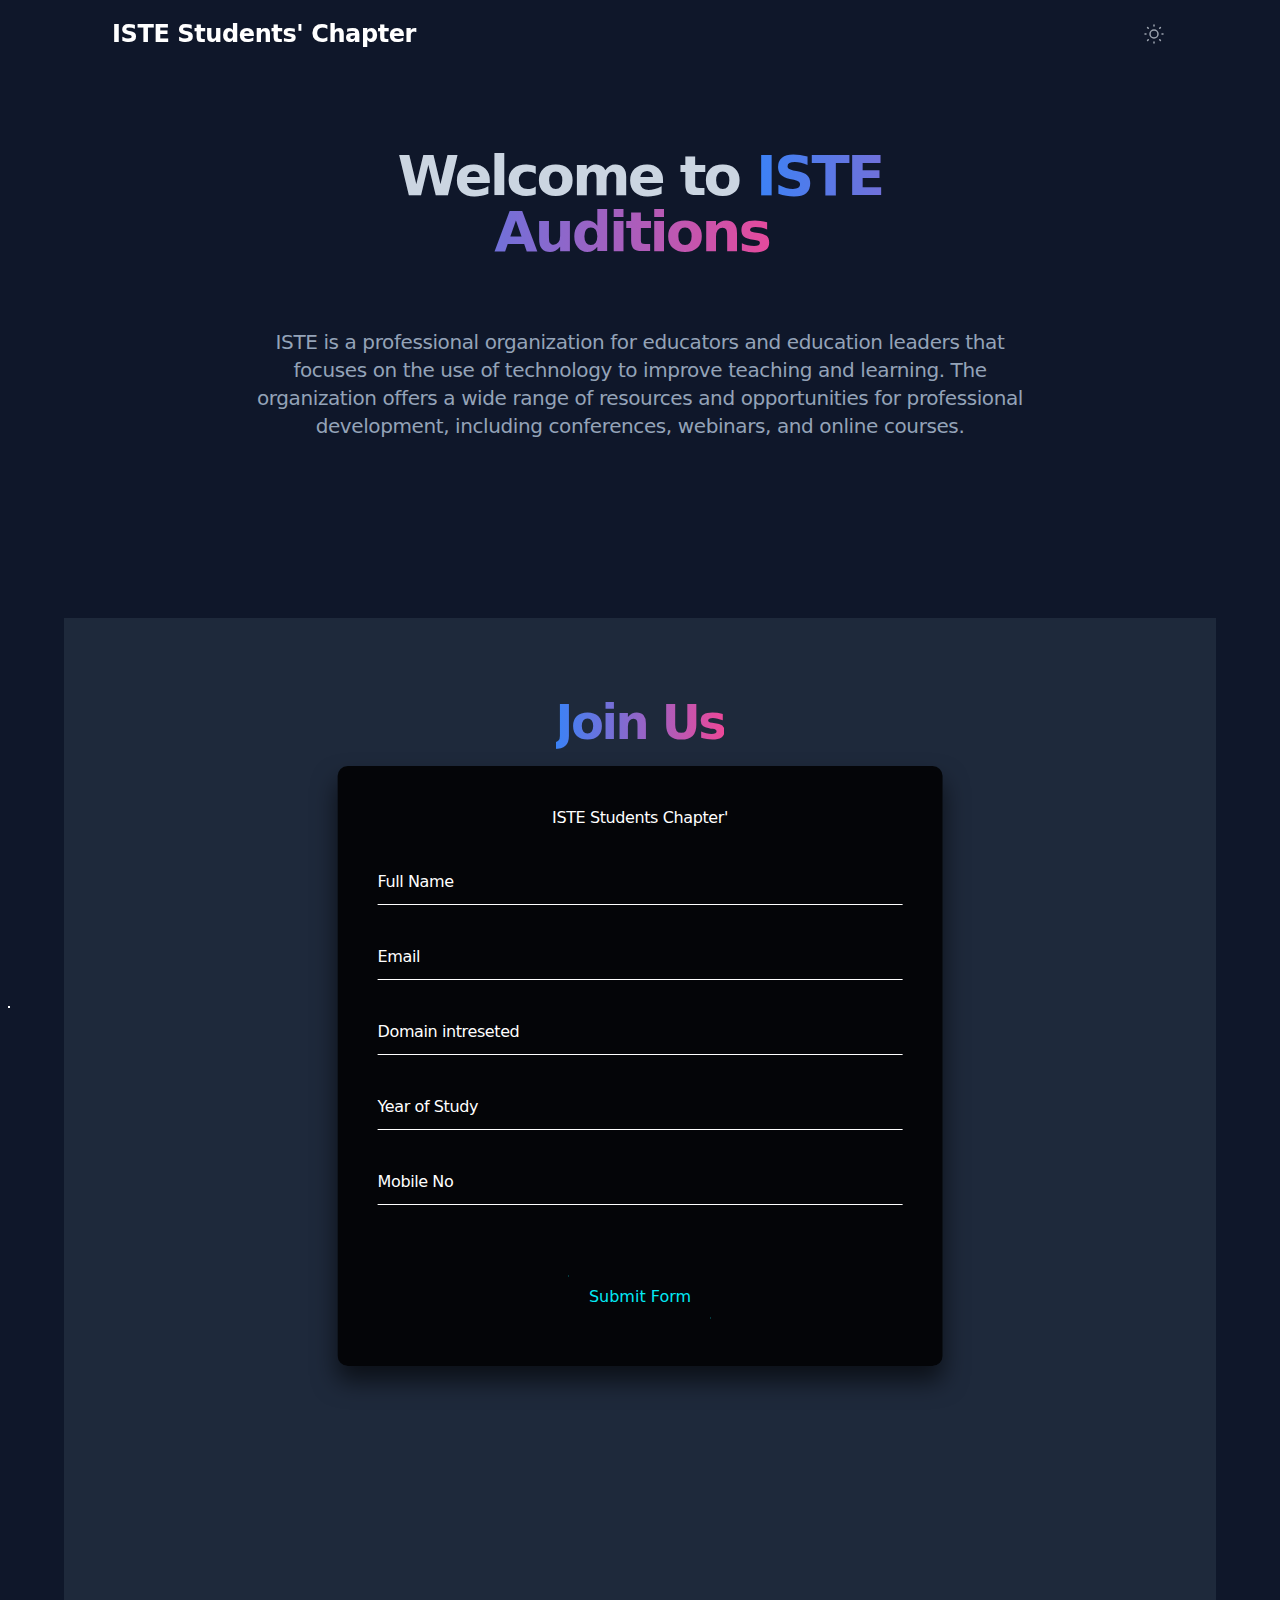
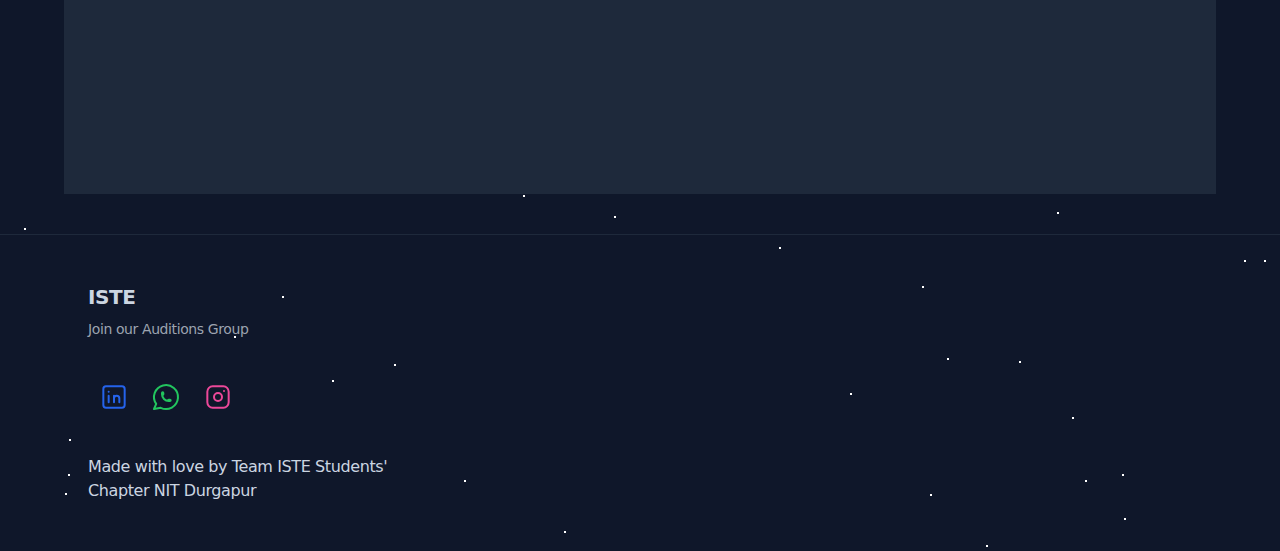
==== forms.html @ 8fd43805 "Uploaded and updated forms.html and formStyles.css" ====
<!DOCTYPE html>
<html lang="en" class="motion-safe:scroll-smooth font-light 2xl:text-[20px]">

<head>
    <meta charset="UTF-8">
    <meta name="viewport" content="width=device-width, initial-scale=1.0">
    <link rel="stylesheet" href="forms_style.css">

    <title>ISTE</title>
    <meta name="robots" content="index,follow" />
    <meta name="description"
        content="At ISTE we launch your startup's landing page in literally just an hour - zero efforts for you!" />
    <meta property="og:title" content="ISTE" />
    <meta property="og:description"
        content="At ISTE we launch your startup's landing page in literally just an hour - zero efforts for you!" />
    <meta property="og:url" content="https://ISTE.app/" />
    <meta property="og:type" content="website" />
    <link rel="canonical" href="https://ISTE.app/" />
    <link rel="shortcut icon" href="/favicon.ico">
    <link rel="icon" type="image/ico+xml" href="/favicon.ico">
    <link rel="mask-icon" href="/favicon.ico" color="#8D46E7">



    <script>!(function (w, p, f, c) { c = w[p] = Object.assign(w[p] || {}, { "lib": "/~partytown/", "debug": false }); c[f] = (c[f] || []).concat(["dataLayer.push"]) })(window, 'partytown', 'forward');
        !function (t, e, n, i, r, o, a, d, s, c, p, l) { function u() { l || (l = 1, "/" == (a = (o.lib || "/~partytown/") + (o.debug ? "debug/" : ""))[0] && (s = e.querySelectorAll('script[type="text/partytown"]'), i != t ? i.dispatchEvent(new CustomEvent("pt1", { detail: t })) : (d = setTimeout(w, 1e4), e.addEventListener("pt0", f), r ? h(1) : n.serviceWorker ? n.serviceWorker.register(a + (o.swPath || "partytown-sw.js"), { scope: a }).then((function (t) { t.active ? h() : t.installing && t.installing.addEventListener("statechange", (function (t) { "activated" == t.target.state && h() })) }), console.error) : w()))) } function h(t) { c = e.createElement(t ? "script" : "iframe"), t || (c.setAttribute("style", "display:block;width:0;height:0;border:0;visibility:hidden"), c.setAttribute("aria-hidden", !0)), c.src = a + "partytown-" + (t ? "atomics.js?v=0.7.4" : "sandbox-sw.html?" + Date.now()), e.body.appendChild(c) } function w(t, n) { for (f(), t = 0; t < s.length; t++)(n = e.createElement("script")).innerHTML = s[t].innerHTML, e.head.appendChild(n); c && c.parentNode.removeChild(c) } function f() { clearTimeout(d) } o = t.partytown || {}, i == t && (o.forward || []).map((function (e) { p = t, e.split(".").map((function (e, n, i) { p = p[i[n]] = n + 1 < i.length ? "push" == i[n + 1] ? [] : p[i[n]] || {} : function () { (t._ptf = t._ptf || []).push(i, arguments) } })) })), "complete" == e.readyState ? u() : (t.addEventListener("DOMContentLoaded", u), t.addEventListener("load", u)) }(window, document, navigator, top, window.crossOriginIsolated);</script>
</head>

<body class="antialiased text-gray-900 dark:text-slate-300 tracking-tight bg-white dark:bg-slate-900">
    <header
        class="sticky top-0 z-40 flex-none mx-auto w-full bg-white md:bg-white/90 dark:bg-slate-900 dark:md:bg-slate-900/90 md:backdrop-blur-sm border-b dark:border-b-0"
        id="header">
        <div class="py-3 px-3 mx-auto w-full md:flex md:justify-between max-w-6xl md:px-10">
            <div class="flex justify-between">
                <a class="flex items-center" href="/">

                    <span
                        class="self-center ml-2 text-2xl font-extrabold text-gray-900 whitespace-nowrap dark:text-white">
                        ISTE Students' Chapter</span>
                </a>
                <div class="flex items-center md:hidden">
                    <button type="button"
                        class="text-gray-500 dark:text-gray-400 hover:bg-gray-100 dark:hover:bg-gray-700 focus:outline-none focus:ring-4 focus:ring-gray-200 dark:focus:ring-gray-700 rounded-lg text-sm p-2.5 inline-flex items-center"
                        aria-label="Toggle between Dark and Light mode" data-aw-toggle-color-scheme>
                        <svg viewBox="0 0 24 24" class="w-6 h-6" astro-icon="tabler:sun">
                            <g fill="none" stroke="currentColor" stroke-linecap="round" stroke-linejoin="round"
                                stroke-width="2" class="icon-tabler">
                                <circle cx="12" cy="12" r="4" />
                                <path
                                    d="M3 12h1m8-9v1m8 8h1m-9 8v1M5.6 5.6l.7.7m12.1-.7-.7.7m0 11.4.7.7m-12.1-.7-.7.7" />
                            </g>
                        </svg>
                    </button>
                    <!-- <button type="button"
                        class="ml-1.5 text-gray-500 dark:text-gray-400 hover:bg-gray-100 dark:hover:bg-gray-800 focus:outline-none focus:ring-4 focus:ring-gray-200 dark:focus:ring-gray-700 rounded-lg text-sm p-2.5 inline-flex items-center transition"
                        aria-label="Toggle Menu" data-aw-toggle-menu>
                        <svg xmlns="http://www.w3.org/2000/svg" xmlns:xlink="http://www.w3.org/1999/xlink"
                            preserveAspectRatio="xMidYMid meet" viewBox="0 0 24 24" class="w-6 h-6"
                            astro-icon="tabler:menu">
                            <g class="icon-tabler" fill="none" stroke="currentColor" stroke-width="2"
                                stroke-linecap="round" stroke-linejoin="round">
                                <path d="M4 8h16" />
                                <path d="M4 16h16" />
                            </g>
                        </svg>
                    </button> -->
                </div>
            </div>

            <div class="md:self-center flex items-center mb-4 md:mb-0 ml-2">
                <div class="hidden items-center md:flex">


                    <button type="button"
                        class="text-gray-500 dark:text-gray-400 hover:bg-gray-100 dark:hover:bg-gray-700 focus:outline-none focus:ring-4 focus:ring-gray-200 dark:focus:ring-gray-700 rounded-lg text-sm p-2.5 inline-flex items-center"
                        aria-label="Toggle between Dark and Light mode" data-aw-toggle-color-scheme>
                        <svg viewBox="0 0 24 24" class="w-6 h-6" astro-icon="tabler:sun">
                            <g fill="none" stroke="currentColor" stroke-linecap="round" stroke-linejoin="round"
                                stroke-width="2" class="icon-tabler">
                                <circle cx="12" cy="12" r="4" />
                                <path
                                    d="M3 12h1m8-9v1m8 8h1m-9 8v1M5.6 5.6l.7.7m12.1-.7-.7.7m0 11.4.7.7m-12.1-.7-.7.7" />
                            </g>
                        </svg>
                    </button>
                </div>
            </div>
            </nav>
        </div>
    </header>
    <main>
        <section>
            <div class="max-w-6xl mx-auto px-4 sm:px-6">
                <div class="py-12 md:py-20">
                    <div class="text-center pb-10 md:pb-16 max-w-5xl mx-auto">
                        <h1
                            class="text-5xl md:text-[3.50rem] font-bold leading-tighter tracking-tighter mb-4 font-heading">
                            Welcome to
                            <span
                                class="bg-clip-text text-transparent bg-gradient-to-r from-primary-500 to-secondary-500">
                                ISTE
                                <br>Auditions&nbsp</span>
                        </h1>

                        <div class="textBox">

                            <br>
                            <div id="container">
                                <span id="text1"></span>
                                <span id="text2"></span>
                            </div>
                        </div>

                        <svg id="filters">
                            <defs>
                                <filter id="threshold">
                                    <feColorMatrix in="SourceGraphic" type="matrix" values="1 0 0 0 0
                                            0 1 0 0 0
                                            0 0 1 0 0
                                            0 0 0 255 -140" />
                                </filter>
                            </defs>
                        </svg>


                        <div class="max-w-3xl mx-auto">
                            <p class="text-xl text-gray-600 mb-8 dark:text-slate-400">
                                <br>
                                ISTE is a professional organization for educators and education leaders that focuses on
                                the use of technology to improve
                                teaching and learning. The organization offers a wide range of resources and
                                opportunities for professional development,
                                including conferences, webinars, and online courses.

                            </p>

                        </div>
                    </div>
                </div>

            </div>
        </section>
        <section class="scroll-mt-16" id="features">
            <!-- <div id="stars1"></div> -->
            <div id="stars2"></div>
            <!-- <div id="stars3"></div> -->

            <!-- <script type="text/javascript"
                src="https://s3-us-west-2.amazonaws.com/s.cdpn.io/499416/TweenLite.min.js"></script>
            <script type="text/javascript"
                src="https://s3-us-west-2.amazonaws.com/s.cdpn.io/499416/EasePack.min.js"></script>
            <script type="text/javascript" src="https://s3-us-west-2.amazonaws.com/s.cdpn.io/499416/demo.js"></script> -->

            <div class="px-4 py-16 mb-10 mx-auto max-w-6xl lg:px-8 lg:py-20 bg-primary-50 dark:bg-slate-800 ">

                <div class="max-w-xl mb-10 md:mx-auto sm:text-center lg:max-w-2xl md:mb-12">

                    <h2 class="text-4xl md:text-5xl font-bold leading-tighter tracking-tighter mb-4 font-heading">
                        <span
                            class="bg-clip-text text-transparent bg-gradient-to-r from-primary-500 to-secondary-500 whitespace-nowrap">Join
                            Us</span>
                    </h2>
                    <div class="forms">
                        <!-- ------------- -->
                        <div class="login-box">
                            <h2>ISTE Students Chapter'</h2>
                            <form
                                action="https://docs.google.com/forms/d/e/1FAIpQLScYSrFI8Eqe8uPW1ZThDOTU0XREU_0PFn7iOeUt7hZ3f590bA/formResponse">
                                <div class="user-box">
                                    <input type="text" name="entry.1745414104" required="">
                                    <label>Full Name</label>
                                </div>
                                <div class="user-box">
                                    <input type="email" class="form-control" id="exampleInputEmail1"
                                        aria-describedby="emailHelp" required="" name="entry.1223740101" required="">
                                    <label>Email</label>
                                </div>
                                <div class="user-box">
                                    <input type="text" name="entry.1551462873" required="">
                                    <label>Domain intreseted</label>
                                </div>
                                <div class="user-box">
                                    <input type="number" name="entry.283143229" required="" min="1" max="2">
                                    <label>Year of Study</label>
                                </div>
                                <div class="user-box">
                                    <input type="number" name="entry.1609624146" pattern="[0-9]{3}-[0-9]{2}-[0-9]{3}"
                                        maxlength="12" required="">
                                    <label>Mobile No</label>
                                </div>
                                <a href="">
                                    <span></span>
                                    <span></span>
                                    <span></span>
                                    <span></span>
                                    <button type="submit">Submit Form</button>
                                </a>
                            </form>
                        </div>
                    </div>
                </div>
            </div>

        </section>

    </main>

    <footer class="border-t  dark:border-slate-800 ">
        <div class="max-w-6xl mx-auto px-4 sm:px-6">
            <div class="grid grid-cols-12 gap-4 gap-y-8 sm:gap-8 py-8 md:py-12 ">
                <div class="col-span-12 lg:col-span-4">
                    <div class="mb-2">
                        <a class="inline-block font-bold text-xl" href="https://www.istenitdgp.com/">
                            ISTE
                        </a>
                    </div>
                    <div class="text-sm text-gray-600">

                        <a class="text-gray-600 hover:text-gray-700 dark:text-gray-400 hover:underline transition duration-150 ease-in-out"
                            href="https://wa.me/9862052265" target="_blank">Join our Auditions Group</a>
                    </div>
                    <div class="md:flex md:items-center md:justify-between py-6 md:py-8">
                        <ul class="flex md:order-1 md:mb-0">
                            <li>
                                <a class="text-blue-600 rounded-lg text-sm p-2.5 inline-flex items-center"
                                    aria-label="LinkedIn" href="https://www.linkedin.com/company/istenitdgp/"
                                    target="_blank">
                                    <svg viewBox="0 0 24 24" class="w-8 w-8" astro-icon="tabler:brand-linkedin">
                                        <g fill="none" stroke="currentColor" stroke-linecap="round"
                                            stroke-linejoin="round" stroke-width="2" class="icon-tabler">
                                            <rect width="16" height="16" x="4" y="4" rx="2" />
                                            <path d="M8 11v5M8 8v.01M12 16v-5M16 16v-3a2 2 0 0 0-4 0" />
                                        </g>
                                    </svg>
                                </a>
                            </li>
                            <a class="text-green-500 rounded-lg text-sm p-2.5 inline-flex items-center"
                                aria-label="WhatsApp"
                                href="https://api.whatsapp.com/send/?phone=9862052265&text=I+would+like+to+know+more+about+ISTE&type=phone_number&app_absent=0"
                                target="_blank">
                                <svg viewBox="0 0 24 24" class="w-8 w-8" astro-icon="tabler:brand-whatsapp">
                                    <g fill="none" stroke="currentColor" stroke-linecap="round" stroke-linejoin="round"
                                        stroke-width="2" class="icon-tabler">
                                        <path d="m3 21 1.65-3.8a9 9 0 1 1 3.4 2.9L3 21" />
                                        <path
                                            d="M9 10a.5.5 0 0 0 1 0V9a.5.5 0 0 0-1 0v1a5 5 0 0 0 5 5h1a.5.5 0 0 0 0-1h-1a.5.5 0 0 0 0 1" />
                                    </g>
                                </svg>
                            </a>
                            </li>
                            <li>
                                <a class="text-pink-500 rounded-lg text-sm p-2.5 inline-flex items-center"
                                    aria-label="Instagram" href="https://www.instagram.com/istenitdgp/" target="_blank">
                                    <svg viewBox="0 0 24 24" class="w-8 w-8" astro-icon="tabler:brand-instagram">
                                        <g fill="none" stroke="currentColor" stroke-linecap="round"
                                            stroke-linejoin="round" stroke-width="2" class="icon-tabler">
                                            <rect width="16" height="16" x="4" y="4" rx="4" />
                                            <circle cx="12" cy="12" r="3" />
                                            <path d="M16.5 7.5v.001" />
                                        </g>
                                    </svg>
                                </a>
                            </li>

                        </ul>

                    </div>
                    <p>
                        Made with love by Team ISTE Students' Chapter NIT Durgapur
                    </p>
                </div>
            </div>

        </div>
    </footer>
    <script>
        // Set "light" theme as default
        if (!localStorage.theme) {
            localStorage.theme = "dark";
        }

        if (
            localStorage.theme === 'dark' ||
            (!('theme' in localStorage) && window.matchMedia('(prefers-color-scheme: dark)').matches)
        ) {
            document.documentElement.classList.add('dark');
        } else {
            document.documentElement.classList.remove('dark');
        }

        function attachEvent(selector, event, fn) {
            const matches = document.querySelectorAll(selector);
            if (matches && matches.length) {
                matches.forEach((elem) => {
                    elem.addEventListener(event, () => fn(elem), false);
                });
            }
        }

        window.onload = function () {
            attachEvent('[data-aw-toggle-menu]', 'click', function (elem) {
                elem.classList.toggle('expanded');
                document.body.classList.toggle('overflow-hidden');
                document.getElementById('header')?.classList.toggle('h-screen');
                document.querySelector('#header nav')?.classList.toggle('hidden');
            });

            attachEvent('[data-aw-toggle-color-scheme]', 'click', function () {
                document.documentElement.classList.toggle('dark');
                localStorage.theme = document.documentElement.classList.contains('dark') ? 'dark' : 'light';
            });

            attachEvent('[data-aw-social-share]', 'click', function (elem) {
                const network = elem.getAttribute('data-aw-social-share');
                const url = encodeURIComponent(elem.getAttribute('data-aw-url'));
                const text = encodeURIComponent(elem.getAttribute('data-aw-text'));

                let href;
                switch (network) {
                    case 'facebook':
                        href = `https://www.facebook.com/sharer.php?u=${url}`;
                        break;
                    case 'twitter':
                        href = `https://f.com/intent/tweet?url=${url}&text=${text}`;
                        break;
                    case 'linkedin':
                        href = `https://www.linkedin.com/shareArticle?mini=true&url=${url}&title=${text}`;
                        break;
                    case 'whatsapp':
                        href = `https://wa.me/?text=${text}%20${url}`;
                        break;
                    case 'mail':
                        href = `mailto:?subject=%22${text}%22&body=${text}%20${url}`;
                        break;

                    default:
                        return;
                }

                const newlink = document.createElement('a');
                newlink.target = '_blank';
                newlink.href = href;
                newlink.click();
            });
        };
        window.onpageshow = function () {
            const elem = document.querySelector('[data-aw-toggle-menu]');
            if (elem) {
                elem.classList.remove('expanded');
            }
            document.body.classList.remove('overflow-hidden');
            document.getElementById('header')?.classList.remove('h-screen');
            document.querySelector('#header nav')?.classList.add('hidden');
        };
        const elts = {
            text1: document.getElementById("text1"),
            text2: document.getElementById("text2")
        };

        const texts = [
            "We",
            "are",
            "hiring",
            "Web Developers",
            "Event Managers",
            "Graphic Designers",
            "Content Writers.."
        ];

        const morphTime = 1;
        const cooldownTime = 0.25;

        let textIndex = texts.length - 1;
        let time = new Date();
        let morph = 0;
        let cooldown = cooldownTime;

        elts.text1.textContent = texts[textIndex % texts.length];
        elts.text2.textContent = texts[(textIndex + 1) % texts.length];

        function doMorph() {
            morph -= cooldown;
            cooldown = 0;

            let fraction = morph / morphTime;

            if (fraction > 1) {
                cooldown = cooldownTime;
                fraction = 1;
            }

            setMorph(fraction);
        }

        function setMorph(fraction) {
            elts.text2.style.filter = `blur(${Math.min(8 / fraction - 8, 100)}px)`;
            elts.text2.style.opacity = `${Math.pow(fraction, 0.4) * 100}%`;

            fraction = 1 - fraction;
            elts.text1.style.filter = `blur(${Math.min(8 / fraction - 8, 100)}px)`;
            elts.text1.style.opacity = `${Math.pow(fraction, 0.4) * 100}%`;

            elts.text1.textContent = texts[textIndex % texts.length];
            elts.text2.textContent = texts[(textIndex + 1) % texts.length];
        }

        function doCooldown() {
            morph = 0;

            elts.text2.style.filter = "";
            elts.text2.style.opacity = "100%";

            elts.text1.style.filter = "";
            elts.text1.style.opacity = "0%";
        }

        function animate() {
            requestAnimationFrame(animate);

            let newTime = new Date();
            let shouldIncrementIndex = cooldown > 0;
            let dt = (newTime - time) / 1000;
            time = newTime;

            cooldown -= dt;

            if (cooldown <= 0) {
                if (shouldIncrementIndex) {
                    textIndex++;
                }

                doMorph();
            } else {
                doCooldown();
            }
        }

        animate();
    </script>




</body>

</html>
---- forms_style.css ----
*,
:before,
:after {
    box-sizing: border-box;
    border-width: 0;
    border-style: solid;
    border-color: #e5e7eb
}

:before,
:after {
    --tw-content: ""
}

html {
    line-height: 1.5;
    -webkit-text-size-adjust: 100%;
    -moz-tab-size: 4;
    -o-tab-size: 4;
    tab-size: 4;
    font-family: InterVariable, ui-sans-serif, system-ui, -apple-system, BlinkMacSystemFont, Segoe UI, Roboto, Helvetica Neue, Arial, Noto Sans, sans-serif, "Apple Color Emoji", "Segoe UI Emoji", Segoe UI Symbol, "Noto Color Emoji";
    font-feature-settings: normal
}

body {
    margin: 0;
    line-height: inherit
}

body::-webkit-scrollbar{
    display: none;
  }

hr {
    height: 0;
    color: inherit;
    border-top-width: 1px
}

abbr:where([title]) {
    -webkit-text-decoration: underline dotted;
    text-decoration: underline dotted
}

h1,
h2,
h3,
h4,
h5,
h6 {
    font-size: inherit;
    font-weight: inherit
}

a {
    color: inherit;
    text-decoration: inherit
}

b,
strong {
    font-weight: bolder
}

code,
kbd,
samp,
pre {
    font-family: ui-monospace, SFMono-Regular, Menlo, Monaco, Consolas, Liberation Mono, Courier New, monospace;
    font-size: 1em
}

small {
    font-size: 80%
}

sub,
sup {
    font-size: 75%;
    line-height: 0;
    position: relative;
    vertical-align: baseline
}

sub {
    bottom: -.25em
}

sup {
    top: -.5em
}

table {
    text-indent: 0;
    border-color: inherit;
    border-collapse: collapse
}

button,
input,
optgroup,
select,
textarea {
    font-family: inherit;
    font-size: 100%;
    font-weight: inherit;
    line-height: inherit;
    color: inherit;
    margin: 0;
    padding: 0
}

button,
select {
    text-transform: none
}

button,
[type=button],
[type=reset],
[type=submit] {
    -webkit-appearance: button;
    background-color: transparent;
    background-image: none
}

:-moz-focusring {
    outline: auto
}

:-moz-ui-invalid {
    box-shadow: none
}

progress {
    vertical-align: baseline
}

::-webkit-inner-spin-button,
::-webkit-outer-spin-button {
    height: auto
}

[type=search] {
    -webkit-appearance: textfield;
    outline-offset: -2px
}

::-webkit-search-decoration {
    -webkit-appearance: none
}

::-webkit-file-upload-button {
    -webkit-appearance: button;
    font: inherit
}

summary {
    display: list-item
}

blockquote,
dl,
dd,
h1,
h2,
h3,
h4,
h5,
h6,
hr,
figure,
p,
pre {
    margin: 0
}

fieldset {
    margin: 0;
    padding: 0
}

legend {
    padding: 0
}

ol,
ul,
menu {
    list-style: none;
    margin: 0;
    padding: 0
}

textarea {
    resize: vertical
}

input::-moz-placeholder,
textarea::-moz-placeholder {
    opacity: 1;
    color: #9ca3af
}

input::placeholder,
textarea::placeholder {
    opacity: 1;
    color: #9ca3af
}

button,
[role=button] {
    cursor: pointer
}

:disabled {
    cursor: default
}

img,
svg,
video,
canvas,
audio,
iframe,
embed,
object {
    display: block;
    vertical-align: middle
}

img,
video {
    max-width: 100%;
    height: auto
}

[hidden] {
    display: none
}

*,
:before,
:after {
    --tw-border-spacing-x: 0;
    --tw-border-spacing-y: 0;
    --tw-translate-x: 0;
    --tw-translate-y: 0;
    --tw-rotate: 0;
    --tw-skew-x: 0;
    --tw-skew-y: 0;
    --tw-scale-x: 1;
    --tw-scale-y: 1;
    --tw-pan-x: ;
    --tw-pan-y: ;
    --tw-pinch-zoom: ;
    --tw-scroll-snap-strictness: proximity;
    --tw-ordinal: ;
    --tw-slashed-zero: ;
    --tw-numeric-figure: ;
    --tw-numeric-spacing: ;
    --tw-numeric-fraction: ;
    --tw-ring-inset: ;
    --tw-ring-offset-width: 0px;
    --tw-ring-offset-color: #fff;
    --tw-ring-color: rgb(59 130 246 / .5);
    --tw-ring-offset-shadow: 0 0 #0000;
    --tw-ring-shadow: 0 0 #0000;
    --tw-shadow: 0 0 #0000;
    --tw-shadow-colored: 0 0 #0000;
    --tw-blur: ;
    --tw-brightness: ;
    --tw-contrast: ;
    --tw-grayscale: ;
    --tw-hue-rotate: ;
    --tw-invert: ;
    --tw-saturate: ;
    --tw-sepia: ;
    --tw-drop-shadow: ;
    --tw-backdrop-blur: ;
    --tw-backdrop-brightness: ;
    --tw-backdrop-contrast: ;
    --tw-backdrop-grayscale: ;
    --tw-backdrop-hue-rotate: ;
    --tw-backdrop-invert: ;
    --tw-backdrop-opacity: ;
    --tw-backdrop-saturate: ;
    --tw-backdrop-sepia:
}

::backdrop {
    --tw-border-spacing-x: 0;
    --tw-border-spacing-y: 0;
    --tw-translate-x: 0;
    --tw-translate-y: 0;
    --tw-rotate: 0;
    --tw-skew-x: 0;
    --tw-skew-y: 0;
    --tw-scale-x: 1;
    --tw-scale-y: 1;
    --tw-pan-x: ;
    --tw-pan-y: ;
    --tw-pinch-zoom: ;
    --tw-scroll-snap-strictness: proximity;
    --tw-ordinal: ;
    --tw-slashed-zero: ;
    --tw-numeric-figure: ;
    --tw-numeric-spacing: ;
    --tw-numeric-fraction: ;
    --tw-ring-inset: ;
    --tw-ring-offset-width: 0px;
    --tw-ring-offset-color: #fff;
    --tw-ring-color: rgb(59 130 246 / .5);
    --tw-ring-offset-shadow: 0 0 #0000;
    --tw-ring-shadow: 0 0 #0000;
    --tw-shadow: 0 0 #0000;
    --tw-shadow-colored: 0 0 #0000;
    --tw-blur: ;
    --tw-brightness: ;
    --tw-contrast: ;
    --tw-grayscale: ;
    --tw-hue-rotate: ;
    --tw-invert: ;
    --tw-saturate: ;
    --tw-sepia: ;
    --tw-drop-shadow: ;
    --tw-backdrop-blur: ;
    --tw-backdrop-brightness: ;
    --tw-backdrop-contrast: ;
    --tw-backdrop-grayscale: ;
    --tw-backdrop-hue-rotate: ;
    --tw-backdrop-invert: ;
    --tw-backdrop-opacity: ;
    --tw-backdrop-saturate: ;
    --tw-backdrop-sepia:
}

.container {
    width: 100%
}

@media (min-width: 640px) {
    .container {
        max-width: 640px
    }
}

@media (min-width: 768px) {
    .container {
        max-width: 768px
    }
}

@media (min-width: 1024px) {
    .container {
        max-width: 1024px
    }
}

@media (min-width: 1280px) {
    .container {
        max-width: 1280px
    }
}

@media (min-width: 1536px) {
    .container {
        max-width: 1536px
    }
}

.prose {
    color: var(--tw-prose-body);
    max-width: 65ch
}

.prose :where([class~="lead"]):not(:where([class~="not-prose"] *)) {
    color: var(--tw-prose-lead);
    font-size: 1.25em;
    line-height: 1.6;
    margin-top: 1.2em;
    margin-bottom: 1.2em
}

.prose :where(a):not(:where([class~="not-prose"] *)) {
    color: var(--tw-prose-links);
    text-decoration: underline;
    font-weight: 500
}

.prose :where(strong):not(:where([class~="not-prose"] *)) {
    color: var(--tw-prose-bold);
    font-weight: 600
}

.prose :where(a strong):not(:where([class~="not-prose"] *)) {
    color: inherit
}

.prose :where(blockquote strong):not(:where([class~="not-prose"] *)) {
    color: inherit
}

.prose :where(thead th strong):not(:where([class~="not-prose"] *)) {
    color: inherit
}

.prose :where(ol):not(:where([class~="not-prose"] *)) {
    list-style-type: decimal;
    margin-top: 1.25em;
    margin-bottom: 1.25em;
    padding-left: 1.625em
}

.prose :where(ol[type="A"]):not(:where([class~="not-prose"] *)) {
    list-style-type: upper-alpha
}

.prose :where(ol[type="a"]):not(:where([class~="not-prose"] *)) {
    list-style-type: lower-alpha
}

.prose :where(ol[type="A" s]):not(:where([class~="not-prose"] *)) {
    list-style-type: upper-alpha
}

.prose :where(ol[type="a" s]):not(:where([class~="not-prose"] *)) {
    list-style-type: lower-alpha
}

.prose :where(ol[type="I"]):not(:where([class~="not-prose"] *)) {
    list-style-type: upper-roman
}

.prose :where(ol[type="i"]):not(:where([class~="not-prose"] *)) {
    list-style-type: lower-roman
}

.prose :where(ol[type="I" s]):not(:where([class~="not-prose"] *)) {
    list-style-type: upper-roman
}

.prose :where(ol[type="i" s]):not(:where([class~="not-prose"] *)) {
    list-style-type: lower-roman
}

.prose :where(ol[type="1"]):not(:where([class~="not-prose"] *)) {
    list-style-type: decimal
}

.prose :where(ul):not(:where([class~="not-prose"] *)) {
    list-style-type: disc;
    margin-top: 1.25em;
    margin-bottom: 1.25em;
    padding-left: 1.625em
}

.prose :where(ol > li):not(:where([class~="not-prose"] *))::marker {
    font-weight: 400;
    color: var(--tw-prose-counters)
}

.prose :where(ul > li):not(:where([class~="not-prose"] *))::marker {
    color: var(--tw-prose-bullets)
}

.prose :where(hr):not(:where([class~="not-prose"] *)) {
    border-color: var(--tw-prose-hr);
    border-top-width: 1px;
    margin-top: 3em;
    margin-bottom: 3em
}

.prose :where(blockquote):not(:where([class~="not-prose"] *)) {
    font-weight: 500;
    font-style: italic;
    color: var(--tw-prose-quotes);
    border-left-width: .25rem;
    border-left-color: var(--tw-prose-quote-borders);
    quotes: "\201c" "\201d" "\2018" "\2019";
    margin-top: 1.6em;
    margin-bottom: 1.6em;
    padding-left: 1em
}

.prose :where(blockquote p:first-of-type):not(:where([class~="not-prose"] *)):before {
    content: open-quote
}

.prose :where(blockquote p:last-of-type):not(:where([class~="not-prose"] *)):after {
    content: close-quote
}

.prose :where(h1):not(:where([class~="not-prose"] *)) {
    color: var(--tw-prose-headings);
    font-weight: 800;
    font-size: 2.25em;
    margin-top: 0;
    margin-bottom: .8888889em;
    line-height: 1.1111111
}

.prose :where(h1 strong):not(:where([class~="not-prose"] *)) {
    font-weight: 900;
    color: inherit
}

.prose :where(h2):not(:where([class~="not-prose"] *)) {
    color: var(--tw-prose-headings);
    font-weight: 700;
    font-size: 1.5em;
    margin-top: 2em;
    margin-bottom: 1em;
    line-height: 1.3333333
}

.prose :where(h2 strong):not(:where([class~="not-prose"] *)) {
    font-weight: 800;
    color: inherit
}

.prose :where(h3):not(:where([class~="not-prose"] *)) {
    color: var(--tw-prose-headings);
    font-weight: 600;
    font-size: 1.25em;
    margin-top: 1.6em;
    margin-bottom: .6em;
    line-height: 1.6
}

.prose :where(h3 strong):not(:where([class~="not-prose"] *)) {
    font-weight: 700;
    color: inherit
}

.prose :where(h4):not(:where([class~="not-prose"] *)) {
    color: var(--tw-prose-headings);
    font-weight: 600;
    margin-top: 1.5em;
    margin-bottom: .5em;
    line-height: 1.5
}

.prose :where(h4 strong):not(:where([class~="not-prose"] *)) {
    font-weight: 700;
    color: inherit
}

.prose :where(img):not(:where([class~="not-prose"] *)) {
    margin-top: 2em;
    margin-bottom: 2em
}

.prose :where(figure > *):not(:where([class~="not-prose"] *)) {
    margin-top: 0;
    margin-bottom: 0
}

.prose :where(figcaption):not(:where([class~="not-prose"] *)) {
    color: var(--tw-prose-captions);
    font-size: .875em;
    line-height: 1.4285714;
    margin-top: .8571429em
}

.prose :where(code):not(:where([class~="not-prose"] *)) {
    color: var(--tw-prose-code);
    font-weight: 600;
    font-size: .875em
}

.prose :where(code):not(:where([class~="not-prose"] *)):before {
    content: "`"
}

.prose :where(code):not(:where([class~="not-prose"] *)):after {
    content: "`"
}

.prose :where(a code):not(:where([class~="not-prose"] *)) {
    color: inherit
}

.prose :where(h1 code):not(:where([class~="not-prose"] *)) {
    color: inherit
}

.prose :where(h2 code):not(:where([class~="not-prose"] *)) {
    color: inherit;
    font-size: .875em
}

.prose :where(h3 code):not(:where([class~="not-prose"] *)) {
    color: inherit;
    font-size: .9em
}

.prose :where(h4 code):not(:where([class~="not-prose"] *)) {
    color: inherit
}

.prose :where(blockquote code):not(:where([class~="not-prose"] *)) {
    color: inherit
}

.prose :where(thead th code):not(:where([class~="not-prose"] *)) {
    color: inherit
}

.prose :where(pre):not(:where([class~="not-prose"] *)) {
    color: var(--tw-prose-pre-code);
    background-color: var(--tw-prose-pre-bg);
    overflow-x: auto;
    font-weight: 400;
    font-size: .875em;
    line-height: 1.7142857;
    margin-top: 1.7142857em;
    margin-bottom: 1.7142857em;
    border-radius: .375rem;
    padding: .8571429em 1.1428571em
}

.prose :where(pre code):not(:where([class~="not-prose"] *)) {
    background-color: transparent;
    border-width: 0;
    border-radius: 0;
    padding: 0;
    font-weight: inherit;
    color: inherit;
    font-size: inherit;
    font-family: inherit;
    line-height: inherit
}

.prose :where(pre code):not(:where([class~="not-prose"] *)):before {
    content: none
}

.prose :where(pre code):not(:where([class~="not-prose"] *)):after {
    content: none
}

.prose :where(table):not(:where([class~="not-prose"] *)) {
    width: 100%;
    table-layout: auto;
    text-align: left;
    margin-top: 2em;
    margin-bottom: 2em;
    font-size: .875em;
    line-height: 1.7142857
}

.prose :where(thead):not(:where([class~="not-prose"] *)) {
    border-bottom-width: 1px;
    border-bottom-color: var(--tw-prose-th-borders)
}

.prose :where(thead th):not(:where([class~="not-prose"] *)) {
    color: var(--tw-prose-headings);
    font-weight: 600;
    vertical-align: bottom;
    padding-right: .5714286em;
    padding-bottom: .5714286em;
    padding-left: .5714286em
}

.prose :where(tbody tr):not(:where([class~="not-prose"] *)) {
    border-bottom-width: 1px;
    border-bottom-color: var(--tw-prose-td-borders)
}

.prose :where(tbody tr:last-child):not(:where([class~="not-prose"] *)) {
    border-bottom-width: 0
}

.prose :where(tbody td):not(:where([class~="not-prose"] *)) {
    vertical-align: baseline
}

.prose :where(tfoot):not(:where([class~="not-prose"] *)) {
    border-top-width: 1px;
    border-top-color: var(--tw-prose-th-borders)
}

.prose :where(tfoot td):not(:where([class~="not-prose"] *)) {
    vertical-align: top
}

.prose {
    --tw-prose-body: #374151;
    --tw-prose-headings: #111827;
    --tw-prose-lead: #4b5563;
    --tw-prose-links: #111827;
    --tw-prose-bold: #111827;
    --tw-prose-counters: #6b7280;
    --tw-prose-bullets: #d1d5db;
    --tw-prose-hr: #e5e7eb;
    --tw-prose-quotes: #111827;
    --tw-prose-quote-borders: #e5e7eb;
    --tw-prose-captions: #6b7280;
    --tw-prose-code: #111827;
    --tw-prose-pre-code: #e5e7eb;
    --tw-prose-pre-bg: #1f2937;
    --tw-prose-th-borders: #d1d5db;
    --tw-prose-td-borders: #e5e7eb;
    --tw-prose-invert-body: #d1d5db;
    --tw-prose-invert-headings: #fff;
    --tw-prose-invert-lead: #9ca3af;
    --tw-prose-invert-links: #fff;
    --tw-prose-invert-bold: #fff;
    --tw-prose-invert-counters: #9ca3af;
    --tw-prose-invert-bullets: #4b5563;
    --tw-prose-invert-hr: #374151;
    --tw-prose-invert-quotes: #f3f4f6;
    --tw-prose-invert-quote-borders: #374151;
    --tw-prose-invert-captions: #9ca3af;
    --tw-prose-invert-code: #fff;
    --tw-prose-invert-pre-code: #d1d5db;
    --tw-prose-invert-pre-bg: rgb(0 0 0 / 50%);
    --tw-prose-invert-th-borders: #4b5563;
    --tw-prose-invert-td-borders: #374151;
    font-size: 1rem;
    line-height: 1.75
}

.prose :where(p):not(:where([class~="not-prose"] *)) {
    margin-top: 1.25em;
    margin-bottom: 1.25em
}

.prose :where(video):not(:where([class~="not-prose"] *)) {
    margin-top: 2em;
    margin-bottom: 2em
}

.prose :where(figure):not(:where([class~="not-prose"] *)) {
    margin-top: 2em;
    margin-bottom: 2em
}

.prose :where(li):not(:where([class~="not-prose"] *)) {
    margin-top: .5em;
    margin-bottom: .5em
}

.prose :where(ol > li):not(:where([class~="not-prose"] *)) {
    padding-left: .375em
}

.prose :where(ul > li):not(:where([class~="not-prose"] *)) {
    padding-left: .375em
}

.prose :where(.prose > ul > li p):not(:where([class~="not-prose"] *)) {
    margin-top: .75em;
    margin-bottom: .75em
}

.prose :where(.prose > ul > li > *:first-child):not(:where([class~="not-prose"] *)) {
    margin-top: 1.25em
}

.prose :where(.prose > ul > li > *:last-child):not(:where([class~="not-prose"] *)) {
    margin-bottom: 1.25em
}

.prose :where(.prose > ol > li > *:first-child):not(:where([class~="not-prose"] *)) {
    margin-top: 1.25em
}

.prose :where(.prose > ol > li > *:last-child):not(:where([class~="not-prose"] *)) {
    margin-bottom: 1.25em
}

.prose :where(ul ul, ul ol, ol ul, ol ol):not(:where([class~="not-prose"] *)) {
    margin-top: .75em;
    margin-bottom: .75em
}

.prose :where(hr + *):not(:where([class~="not-prose"] *)) {
    margin-top: 0
}

.prose :where(h2 + *):not(:where([class~="not-prose"] *)) {
    margin-top: 0
}

.prose :where(h3 + *):not(:where([class~="not-prose"] *)) {
    margin-top: 0
}

.prose :where(h4 + *):not(:where([class~="not-prose"] *)) {
    margin-top: 0
}

.prose :where(thead th:first-child):not(:where([class~="not-prose"] *)) {
    padding-left: 0
}

.prose :where(thead th:last-child):not(:where([class~="not-prose"] *)) {
    padding-right: 0
}

.prose :where(tbody td, tfoot td):not(:where([class~="not-prose"] *)) {
    padding: .5714286em
}

.prose :where(tbody td:first-child, tfoot td:first-child):not(:where([class~="not-prose"] *)) {
    padding-left: 0
}

.prose :where(tbody td:last-child, tfoot td:last-child):not(:where([class~="not-prose"] *)) {
    padding-right: 0
}

.prose :where(.prose > :first-child):not(:where([class~="not-prose"] *)) {
    margin-top: 0
}

.prose :where(.prose > :last-child):not(:where([class~="not-prose"] *)) {
    margin-bottom: 0
}

.prose-lg {
    font-size: 1.125rem;
    line-height: 1.7777778
}

.prose-lg :where(p):not(:where([class~="not-prose"] *)) {
    margin-top: 1.3333333em;
    margin-bottom: 1.3333333em
}

.prose-lg :where([class~="lead"]):not(:where([class~="not-prose"] *)) {
    font-size: 1.2222222em;
    line-height: 1.4545455;
    margin-top: 1.0909091em;
    margin-bottom: 1.0909091em
}

.prose-lg :where(blockquote):not(:where([class~="not-prose"] *)) {
    margin-top: 1.6666667em;
    margin-bottom: 1.6666667em;
    padding-left: 1em
}

.prose-lg :where(h1):not(:where([class~="not-prose"] *)) {
    font-size: 2.6666667em;
    margin-top: 0;
    margin-bottom: .8333333em;
    line-height: 1
}

.prose-lg :where(h2):not(:where([class~="not-prose"] *)) {
    font-size: 1.6666667em;
    margin-top: 1.8666667em;
    margin-bottom: 1.0666667em;
    line-height: 1.3333333
}

.prose-lg :where(h3):not(:where([class~="not-prose"] *)) {
    font-size: 1.3333333em;
    margin-top: 1.6666667em;
    margin-bottom: .6666667em;
    line-height: 1.5
}

.prose-lg :where(h4):not(:where([class~="not-prose"] *)) {
    margin-top: 1.7777778em;
    margin-bottom: .4444444em;
    line-height: 1.5555556
}

.prose-lg :where(img):not(:where([class~="not-prose"] *)) {
    margin-top: 1.7777778em;
    margin-bottom: 1.7777778em
}

.prose-lg :where(video):not(:where([class~="not-prose"] *)) {
    margin-top: 1.7777778em;
    margin-bottom: 1.7777778em
}

.prose-lg :where(figure):not(:where([class~="not-prose"] *)) {
    margin-top: 1.7777778em;
    margin-bottom: 1.7777778em
}

.prose-lg :where(figure > *):not(:where([class~="not-prose"] *)) {
    margin-top: 0;
    margin-bottom: 0
}

.prose-lg :where(figcaption):not(:where([class~="not-prose"] *)) {
    font-size: .8888889em;
    line-height: 1.5;
    margin-top: 1em
}

.prose-lg :where(code):not(:where([class~="not-prose"] *)) {
    font-size: .8888889em
}

.prose-lg :where(h2 code):not(:where([class~="not-prose"] *)) {
    font-size: .8666667em
}

.prose-lg :where(h3 code):not(:where([class~="not-prose"] *)) {
    font-size: .875em
}

.prose-lg :where(pre):not(:where([class~="not-prose"] *)) {
    font-size: .8888889em;
    line-height: 1.75;
    margin-top: 2em;
    margin-bottom: 2em;
    border-radius: .375rem;
    padding: 1em 1.5em
}

.prose-lg :where(ol):not(:where([class~="not-prose"] *)) {
    margin-top: 1.3333333em;
    margin-bottom: 1.3333333em;
    padding-left: 1.5555556em
}

.prose-lg :where(ul):not(:where([class~="not-prose"] *)) {
    margin-top: 1.3333333em;
    margin-bottom: 1.3333333em;
    padding-left: 1.5555556em
}

.prose-lg :where(li):not(:where([class~="not-prose"] *)) {
    margin-top: .6666667em;
    margin-bottom: .6666667em
}

.prose-lg :where(ol > li):not(:where([class~="not-prose"] *)) {
    padding-left: .4444444em
}

.prose-lg :where(ul > li):not(:where([class~="not-prose"] *)) {
    padding-left: .4444444em
}

.prose-lg :where(.prose-lg > ul > li p):not(:where([class~="not-prose"] *)) {
    margin-top: .8888889em;
    margin-bottom: .8888889em
}

.prose-lg :where(.prose-lg > ul > li > *:first-child):not(:where([class~="not-prose"] *)) {
    margin-top: 1.3333333em
}

.prose-lg :where(.prose-lg > ul > li > *:last-child):not(:where([class~="not-prose"] *)) {
    margin-bottom: 1.3333333em
}

.prose-lg :where(.prose-lg > ol > li > *:first-child):not(:where([class~="not-prose"] *)) {
    margin-top: 1.3333333em
}

.prose-lg :where(.prose-lg > ol > li > *:last-child):not(:where([class~="not-prose"] *)) {
    margin-bottom: 1.3333333em
}

.prose-lg :where(ul ul, ul ol, ol ul, ol ol):not(:where([class~="not-prose"] *)) {
    margin-top: .8888889em;
    margin-bottom: .8888889em
}

.prose-lg :where(hr):not(:where([class~="not-prose"] *)) {
    margin-top: 3.1111111em;
    margin-bottom: 3.1111111em
}

.prose-lg :where(hr + *):not(:where([class~="not-prose"] *)) {
    margin-top: 0
}

.prose-lg :where(h2 + *):not(:where([class~="not-prose"] *)) {
    margin-top: 0
}

.prose-lg :where(h3 + *):not(:where([class~="not-prose"] *)) {
    margin-top: 0
}

.prose-lg :where(h4 + *):not(:where([class~="not-prose"] *)) {
    margin-top: 0
}

.prose-lg :where(table):not(:where([class~="not-prose"] *)) {
    font-size: .8888889em;
    line-height: 1.5
}

.prose-lg :where(thead th):not(:where([class~="not-prose"] *)) {
    padding-right: .75em;
    padding-bottom: .75em;
    padding-left: .75em
}

.prose-lg :where(thead th:first-child):not(:where([class~="not-prose"] *)) {
    padding-left: 0
}

.prose-lg :where(thead th:last-child):not(:where([class~="not-prose"] *)) {
    padding-right: 0
}

.prose-lg :where(tbody td, tfoot td):not(:where([class~="not-prose"] *)) {
    padding: .75em
}

.prose-lg :where(tbody td:first-child, tfoot td:first-child):not(:where([class~="not-prose"] *)) {
    padding-left: 0
}

.prose-lg :where(tbody td:last-child, tfoot td:last-child):not(:where([class~="not-prose"] *)) {
    padding-right: 0
}

.prose-lg :where(.prose-lg > :first-child):not(:where([class~="not-prose"] *)) {
    margin-top: 0
}

.prose-lg :where(.prose-lg > :last-child):not(:where([class~="not-prose"] *)) {
    margin-bottom: 0
}

.btn {
    display: inline-flex;
    align-items: center;
    justify-content: center;
    border-radius: .25rem;
    border-width: 1px;
    border-color: transparent;
    padding: .75rem 1.5rem;
    text-align: center;
    font-size: 1rem;
    line-height: 1.5rem;
    font-weight: 500;
    line-height: 1.375;
    --tw-shadow: 0 10px 15px -3px rgb(0 0 0 / .1), 0 4px 6px -4px rgb(0 0 0 / .1);
    --tw-shadow-colored: 0 10px 15px -3px var(--tw-shadow-color), 0 4px 6px -4px var(--tw-shadow-color);
    box-shadow: var(--tw-ring-offset-shadow, 0 0 #0000), var(--tw-ring-shadow, 0 0 #0000), var(--tw-shadow);
    transition-property: color, background-color, border-color, text-decoration-color, fill, stroke, opacity, box-shadow, transform, filter, -webkit-backdrop-filter;
    transition-property: color, background-color, border-color, text-decoration-color, fill, stroke, opacity, box-shadow, transform, filter, backdrop-filter;
    transition-property: color, background-color, border-color, text-decoration-color, fill, stroke, opacity, box-shadow, transform, filter, backdrop-filter, -webkit-backdrop-filter;
    transition-timing-function: cubic-bezier(.4, 0, .2, 1);
    transition-duration: .2s;
    transition-timing-function: cubic-bezier(.4, 0, 1, 1)
}

.btn:focus {
    --tw-ring-offset-shadow: var(--tw-ring-inset) 0 0 0 var(--tw-ring-offset-width) var(--tw-ring-offset-color);
    --tw-ring-shadow: var(--tw-ring-inset) 0 0 0 calc(2px + var(--tw-ring-offset-width)) var(--tw-ring-color);
    box-shadow: var(--tw-ring-offset-shadow), var(--tw-ring-shadow), var(--tw-shadow, 0 0 #0000);
    --tw-ring-opacity: 1;
    --tw-ring-color: rgb(59 130 246 / var(--tw-ring-opacity));
    --tw-ring-offset-width: 2px;
    --tw-ring-offset-color: #bfdbfe
}

.sr-only {
    position: absolute;
    width: 1px;
    height: 1px;
    padding: 0;
    margin: -1px;
    overflow: hidden;
    clip: rect(0, 0, 0, 0);
    white-space: nowrap;
    border-width: 0
}

.pointer-events-none {
    pointer-events: none
}

.invisible {
    visibility: hidden
}

.absolute {
    position: absolute
}

.relative {
    position: relative
}

.sticky {
    position: sticky
}

.inset-0 {
    inset: 0
}

.top-0 {
    top: 0
}

.z-40 {
    z-index: 40
}

.col-span-12 {
    grid-column: span 12 / span 12
}

.float-left {
    float: left
}

.m-auto {
    margin: auto
}

.mx-auto {
    margin-left: auto;
    margin-right: auto
}

.my-8 {
    margin-top: 2rem;
    margin-bottom: 2rem
}

.my-12 {
    margin-top: 3rem;
    margin-bottom: 3rem
}

.mb-8 {
    margin-bottom: 2rem
}

.ml-2 {
    margin-left: .5rem
}

.mr-2 {
    margin-right: .5rem
}

.mb-2 {
    margin-bottom: .5rem
}

.-mb-6 {
    margin-bottom: -1.5rem
}

.mb-6 {
    margin-bottom: 1.5rem
}

.mb-1 {
    margin-bottom: .25rem
}

.mb-10 {
    margin-bottom: 2.5rem
}

.mt-4 {
    margin-top: 1rem
}

.mt-8 {
    margin-top: 2rem
}

.mr-5 {
    margin-right: 1.25rem
}

.mt-5 {
    margin-top: 1.25rem
}

.ml-1\.5 {
    margin-left: .375rem
}

.ml-1 {
    margin-left: .25rem
}

.mb-4 {
    margin-bottom: 1rem
}

.mt-6 {
    margin-top: 1.5rem
}

.-ml-1\.5 {
    margin-left: -.375rem
}

.-ml-1 {
    margin-left: -.25rem
}

.ml-4 {
    margin-left: 1rem
}

.mb-32 {
    margin-bottom: 8rem
}

.mr-4 {
    margin-right: 1rem
}

.mb-3 {
    margin-bottom: .75rem
}

.mb-12 {
    margin-bottom: 3rem
}

.mr-1 {
    margin-right: .25rem
}

.-ml-2 {
    margin-left: -.5rem
}

.mr-1\.5 {
    margin-right: .375rem
}

.mr-3 {
    margin-right: .75rem
}

.block {
    display: block
}

.inline-block {
    display: inline-block
}

.flex {
    display: flex
}

.inline-flex {
    display: inline-flex
}

.grid {
    display: grid
}

.hidden {
    display: none
}

.h-6 {
    height: 1.5rem
}

.h-0 {
    height: 0px
}

.h-full {
    height: 100%
}

.h-screen {
    height: 100vh
}

.h-7 {
    height: 1.75rem
}

.h-12 {
    height: 3rem
}

.h-5 {
    height: 1.25rem
}

.h-16 {
    height: 4rem
}

.h-8 {
    height: 2rem
}

.h-10 {
    height: 2.5rem
}

.w-6 {
    width: 1.5rem
}

.w-full {
    width: 100%
}

.w-7 {
    width: 1.75rem
}

.w-12 {
    width: 3rem
}

.w-5 {
    width: 1.25rem
}

.w-16 {
    width: 4rem
}

.w-8 {
    width: 2rem
}

.w-10 {
    width: 2.5rem
}

.w-px {
    width: 1px
}

.max-w-3xl {
    max-width: 48rem
}

.max-w-6xl {
    max-width: 72rem
}

.max-w-lg {
    max-width: 32rem
}

.max-w-md {
    max-width: 28rem
}

.max-w-full {
    max-width: 100%
}

.max-w-xl {
    max-width: 36rem
}

.max-w-screen-xl {
    max-width: 1280px
}

.max-w-5xl {
    max-width: 64rem
}

.max-w-none {
    max-width: none
}

.flex-none {
    flex: none
}

.flex-grow {
    flex-grow: 1
}

.scroll-mt-16 {
    scroll-margin-top: 4rem
}

.grid-cols-1 {
    grid-template-columns: repeat(1, minmax(0, 1fr))
}

.grid-cols-12 {
    grid-template-columns: repeat(12, minmax(0, 1fr))
}

.flex-row {
    flex-direction: row
}

.flex-col {
    flex-direction: column
}

.flex-wrap {
    flex-wrap: wrap
}

.flex-nowrap {
    flex-wrap: nowrap
}

.items-start {
    align-items: flex-start
}

.items-center {
    align-items: center
}

.justify-center {
    justify-content: center
}

.justify-between {
    justify-content: space-between
}

.gap-6 {
    gap: 1.5rem
}

.gap-4 {
    gap: 1rem
}

.gap-x-8 {
    -moz-column-gap: 2rem;
    column-gap: 2rem
}

.gap-y-8 {
    row-gap: 2rem
}

.space-y-8>:not([hidden])~:not([hidden]) {
    --tw-space-y-reverse: 0;
    margin-top: calc(2rem * calc(1 - var(--tw-space-y-reverse)));
    margin-bottom: calc(2rem * var(--tw-space-y-reverse))
}

.space-y-6>:not([hidden])~:not([hidden]) {
    --tw-space-y-reverse: 0;
    margin-top: calc(1.5rem * calc(1 - var(--tw-space-y-reverse)));
    margin-bottom: calc(1.5rem * var(--tw-space-y-reverse))
}

.space-y-12>:not([hidden])~:not([hidden]) {
    --tw-space-y-reverse: 0;
    margin-top: calc(3rem * calc(1 - var(--tw-space-y-reverse)));
    margin-bottom: calc(3rem * var(--tw-space-y-reverse))
}

.self-center {
    align-self: center
}

.overflow-hidden {
    overflow: hidden
}

.whitespace-nowrap {
    white-space: nowrap
}

.rounded {
    border-radius: .25rem
}

.rounded-lg {
    border-radius: .5rem
}

.rounded-md {
    border-radius: .375rem
}

.rounded-full {
    border-radius: 9999px
}

.rounded-sm {
    border-radius: .125rem
}

.border {
    border-width: 1px
}

.border-2 {
    border-width: 2px
}

.border-t {
    border-top-width: 1px
}

.border-b {
    border-bottom-width: 1px
}

.border-gray-200 {
    --tw-border-opacity: 1;
    border-color: rgb(229 231 235 / var(--tw-border-opacity))
}

.border-primary-600 {
    --tw-border-opacity: 1;
    border-color: rgb(37 99 235 / var(--tw-border-opacity))
}

.border-secondary-500 {
    --tw-border-opacity: 1;
    border-color: rgb(236 72 153 / var(--tw-border-opacity))
}

.bg-white {
    --tw-bg-opacity: 1;
    background-color: rgb(255 255 255 / var(--tw-bg-opacity))
}

.bg-gray-100 {
    --tw-bg-opacity: 1;
    background-color: rgb(243 244 246 / var(--tw-bg-opacity))
}

.bg-gray-400 {
    --tw-bg-opacity: 1;
    background-color: rgb(156 163 175 / var(--tw-bg-opacity))
}

.bg-primary-600 {
    --tw-bg-opacity: 1;
    background-color: rgb(37 99 235 / var(--tw-bg-opacity))
}

.bg-gray-900 {
    --tw-bg-opacity: 1;
    background-color: rgb(17 24 39 / var(--tw-bg-opacity))
}

.bg-primary-50 {
    --tw-bg-opacity: 1;
    background-color: rgb(239 246 255 / var(--tw-bg-opacity))
}

.bg-primary-500 {
    --tw-bg-opacity: 1;
    background-color: rgb(59 130 246 / var(--tw-bg-opacity))
}

.bg-gray-300 {
    --tw-bg-opacity: 1;
    background-color: rgb(209 213 219 / var(--tw-bg-opacity))
}

.bg-gradient-to-r {
    background-image: linear-gradient(to right, var(--tw-gradient-stops))
}

.bg-\[url\(https\:\/\/onwidget\.com\/favicon\/favicon-32x32\.png\)\] {
    background-image: url(https://onwidget.com/favicon/favicon-32x32.png)
}

.from-primary-500 {
    --tw-gradient-from: #3b82f6;
    --tw-gradient-to: rgb(59 130 246 / 0);
    --tw-gradient-stops: var(--tw-gradient-from), var(--tw-gradient-to)
}

.to-secondary-500 {
    --tw-gradient-to: #ec4899
}

.bg-cover {
    background-size: cover
}

.bg-clip-text {
    -webkit-background-clip: text;
    background-clip: text
}

.object-cover {
    -o-object-fit: cover;
    object-fit: cover
}

.object-top {
    -o-object-position: top;
    object-position: top
}

.p-2\.5 {
    padding: .625rem
}

.p-2 {
    padding: .5rem
}

.p-6 {
    padding: 1.5rem
}

.p-16 {
    padding: 4rem
}

.px-6 {
    padding-left: 1.5rem;
    padding-right: 1.5rem
}

.py-12 {
    padding-top: 3rem;
    padding-bottom: 3rem
}

.px-2 {
    padding-left: .5rem;
    padding-right: .5rem
}

.py-0\.5 {
    padding-top: .125rem;
    padding-bottom: .125rem
}

.py-0 {
    padding-top: 0;
    padding-bottom: 0
}

.px-4 {
    padding-left: 1rem;
    padding-right: 1rem
}

.py-16 {
    padding-top: 4rem;
    padding-bottom: 4rem
}

.py-8 {
    padding-top: 2rem;
    padding-bottom: 2rem
}

.px-5 {
    padding-left: 1.25rem;
    padding-right: 1.25rem
}

.py-4 {
    padding-top: 1rem;
    padding-bottom: 1rem
}

.px-0 {
    padding-left: 0;
    padding-right: 0
}

.py-6 {
    padding-top: 1.5rem;
    padding-bottom: 1.5rem
}

.py-3 {
    padding-top: .75rem;
    padding-bottom: .75rem
}

.px-3 {
    padding-left: .75rem;
    padding-right: .75rem
}

.pb-\[56\.25\%\] {
    padding-bottom: 56.25%
}

.pt-8 {
    padding-top: 2rem
}

.pb-12 {
    padding-bottom: 3rem
}

.pr-4 {
    padding-right: 1rem
}

.pb-10 {
    padding-bottom: 2.5rem
}

.pt-1 {
    padding-top: .25rem
}

.pb-8 {
    padding-bottom: 2rem
}

.text-center {
    text-align: center
}

.align-middle {
    vertical-align: middle
}

.align-super {
    vertical-align: super
}

.text-4xl {
    font-size: 2.25rem;
    line-height: 2.5rem
}

.text-2xl {
    font-size: 1.5rem;
    line-height: 2rem
}

.text-sm {
    font-size: .875rem;
    line-height: 1.25rem
}

.text-xl {
    font-size: 1.25rem;
    line-height: 1.75rem
}

.text-3xl {
    font-size: 1.875rem;
    line-height: 2.25rem
}

.text-9xl {
    font-size: 8rem;
    line-height: 1
}

.text-lg {
    font-size: 1.125rem;
    line-height: 1.75rem
}

.text-base {
    font-size: 1rem;
    line-height: 1.5rem
}

.text-5xl {
    font-size: 3rem;
    line-height: 1
}

.font-light {
    font-weight: 300
}

.font-bold {
    font-weight: 700
}

.font-extrabold {
    font-weight: 800
}

.font-medium {
    font-weight: 500
}

.font-semibold {
    font-weight: 600
}

.uppercase {
    text-transform: uppercase
}

.leading-snug {
    line-height: 1.375
}

.leading-none {
    line-height: 1
}

.tracking-tight {
    letter-spacing: -.025em
}

.tracking-tighter {
    letter-spacing: -.05em
}

.tracking-wide {
    letter-spacing: .025em
}

.tracking-widest {
    letter-spacing: .1em
}

.text-gray-900 {
    --tw-text-opacity: 1;
    color: rgb(17 24 39 / var(--tw-text-opacity))
}

.text-gray-600 {
    --tw-text-opacity: 1;
    color: rgb(75 85 99 / var(--tw-text-opacity))
}

.text-gray-700 {
    --tw-text-opacity: 1;
    color: rgb(55 65 81 / var(--tw-text-opacity))
}

.text-gray-500 {
    --tw-text-opacity: 1;
    color: rgb(107 114 128 / var(--tw-text-opacity))
}

.text-gray-400 {
    --tw-text-opacity: 1;
    color: rgb(156 163 175 / var(--tw-text-opacity))
}

.text-slate-100 {
    --tw-text-opacity: 1;
    color: rgb(241 245 249 / var(--tw-text-opacity))
}

.text-slate-200 {
    --tw-text-opacity: 1;
    color: rgb(226 232 240 / var(--tw-text-opacity))
}

.text-primary-600 {
    --tw-text-opacity: 1;
    color: rgb(37 99 235 / var(--tw-text-opacity))
}

.text-transparent {
    color: transparent
}

.text-white {
    --tw-text-opacity: 1;
    color: rgb(255 255 255 / var(--tw-text-opacity))
}

.text-primary-500 {
    --tw-text-opacity: 1;
    color: rgb(59 130 246 / var(--tw-text-opacity))
}

.text-blue-600 {
    --tw-text-opacity: 1;
    color: rgb(37 99 235 / var(--tw-text-opacity))
}

.text-red-600 {
    --tw-text-opacity: 1;
    color: rgb(220 38 38 / var(--tw-text-opacity))
}

.text-green-500 {
    --tw-text-opacity: 1;
    color: rgb(34 197 94 / var(--tw-text-opacity))
}

.text-pink-500 {
    --tw-text-opacity: 1;
    color: rgb(236 72 153 / var(--tw-text-opacity))
}

.text-gray-800 {
    --tw-text-opacity: 1;
    color: rgb(31 41 55 / var(--tw-text-opacity))
}

.underline {
    text-decoration-line: underline
}

.decoration-dotted {
    text-decoration-style: dotted
}

.decoration-1 {
    text-decoration-thickness: 1px
}

.underline-offset-4 {
    text-underline-offset: 4px
}

.antialiased {
    -webkit-font-smoothing: antialiased;
    -moz-osx-font-smoothing: grayscale
}

.shadow-none {
    --tw-shadow: 0 0 #0000;
    --tw-shadow-colored: 0 0 #0000;
    box-shadow: var(--tw-ring-offset-shadow, 0 0 #0000), var(--tw-ring-shadow, 0 0 #0000), var(--tw-shadow)
}

.shadow-lg {
    --tw-shadow: 0 10px 15px -3px rgb(0 0 0 / .1), 0 4px 6px -4px rgb(0 0 0 / .1);
    --tw-shadow-colored: 0 10px 15px -3px var(--tw-shadow-color), 0 4px 6px -4px var(--tw-shadow-color);
    box-shadow: var(--tw-ring-offset-shadow, 0 0 #0000), var(--tw-ring-shadow, 0 0 #0000), var(--tw-shadow)
}

.shadow-xl {
    --tw-shadow: 0 20px 25px -5px rgb(0 0 0 / .1), 0 8px 10px -6px rgb(0 0 0 / .1);
    --tw-shadow-colored: 0 20px 25px -5px var(--tw-shadow-color), 0 8px 10px -6px var(--tw-shadow-color);
    box-shadow: var(--tw-ring-offset-shadow, 0 0 #0000), var(--tw-ring-shadow, 0 0 #0000), var(--tw-shadow)
}

.filter {
    filter: var(--tw-blur) var(--tw-brightness) var(--tw-contrast) var(--tw-grayscale) var(--tw-hue-rotate) var(--tw-invert) var(--tw-saturate) var(--tw-sepia) var(--tw-drop-shadow)
}

.transition {
    transition-property: color, background-color, border-color, text-decoration-color, fill, stroke, opacity, box-shadow, transform, filter, -webkit-backdrop-filter;
    transition-property: color, background-color, border-color, text-decoration-color, fill, stroke, opacity, box-shadow, transform, filter, backdrop-filter;
    transition-property: color, background-color, border-color, text-decoration-color, fill, stroke, opacity, box-shadow, transform, filter, backdrop-filter, -webkit-backdrop-filter;
    transition-timing-function: cubic-bezier(.4, 0, .2, 1);
    transition-duration: .15s
}

.duration-200 {
    transition-duration: .2s
}

.duration-150 {
    transition-duration: .15s
}

.ease-in {
    transition-timing-function: cubic-bezier(.4, 0, 1, 1)
}

.ease-in-out {
    transition-timing-function: cubic-bezier(.4, 0, .2, 1)
}

[astro-icon]>* {
    stroke-width: 1.5
}

[astro-icon].icon-bold>* {
    stroke-width: 2
}

[data-aw-toggle-menu] path {
    transition-property: color, background-color, border-color, text-decoration-color, fill, stroke, opacity, box-shadow, transform, filter, -webkit-backdrop-filter;
    transition-property: color, background-color, border-color, text-decoration-color, fill, stroke, opacity, box-shadow, transform, filter, backdrop-filter;
    transition-property: color, background-color, border-color, text-decoration-color, fill, stroke, opacity, box-shadow, transform, filter, backdrop-filter, -webkit-backdrop-filter;
    transition-timing-function: cubic-bezier(.4, 0, .2, 1);
    transition-duration: .15s
}

[data-aw-toggle-menu].expanded g>path:first-child {
    --tw-translate-y: 15px;
    --tw-translate-x: -3px;
    --tw-rotate: -45deg;
    transform: translate(var(--tw-translate-x), var(--tw-translate-y)) rotate(var(--tw-rotate)) skew(var(--tw-skew-x)) skewY(var(--tw-skew-y)) scaleX(var(--tw-scale-x)) scaleY(var(--tw-scale-y))
}

[data-aw-toggle-menu].expanded g>path:last-child {
    --tw-translate-y: -8px;
    --tw-translate-x: 14px;
    --tw-rotate: 45deg;
    transform: translate(var(--tw-translate-x), var(--tw-translate-y)) rotate(var(--tw-rotate)) skew(var(--tw-skew-x)) skewY(var(--tw-skew-y)) scaleX(var(--tw-scale-x)) scaleY(var(--tw-scale-y))
}

.hover\:border-primary-800:hover {
    --tw-border-opacity: 1;
    border-color: rgb(30 64 175 / var(--tw-border-opacity))
}

.hover\:bg-gray-100:hover {
    --tw-bg-opacity: 1;
    background-color: rgb(243 244 246 / var(--tw-bg-opacity))
}

.hover\:bg-primary-800:hover {
    --tw-bg-opacity: 1;
    background-color: rgb(30 64 175 / var(--tw-bg-opacity))
}

.hover\:bg-gray-800:hover {
    --tw-bg-opacity: 1;
    background-color: rgb(31 41 55 / var(--tw-bg-opacity))
}

.hover\:text-gray-900:hover {
    --tw-text-opacity: 1;
    color: rgb(17 24 39 / var(--tw-text-opacity))
}

.hover\:text-primary-600:hover {
    --tw-text-opacity: 1;
    color: rgb(37 99 235 / var(--tw-text-opacity))
}

.hover\:text-gray-700:hover {
    --tw-text-opacity: 1;
    color: rgb(55 65 81 / var(--tw-text-opacity))
}

.hover\:underline:hover {
    text-decoration-line: underline
}

.hover\:shadow-lg:hover {
    --tw-shadow: 0 10px 15px -3px rgb(0 0 0 / .1), 0 4px 6px -4px rgb(0 0 0 / .1);
    --tw-shadow-colored: 0 10px 15px -3px var(--tw-shadow-color), 0 4px 6px -4px var(--tw-shadow-color);
    box-shadow: var(--tw-ring-offset-shadow, 0 0 #0000), var(--tw-ring-shadow, 0 0 #0000), var(--tw-shadow)
}

.focus\:outline-none:focus {
    outline: 2px solid transparent;
    outline-offset: 2px
}

.focus\:ring-4:focus {
    --tw-ring-offset-shadow: var(--tw-ring-inset) 0 0 0 var(--tw-ring-offset-width) var(--tw-ring-offset-color);
    --tw-ring-shadow: var(--tw-ring-inset) 0 0 0 calc(4px + var(--tw-ring-offset-width)) var(--tw-ring-color);
    box-shadow: var(--tw-ring-offset-shadow), var(--tw-ring-shadow), var(--tw-shadow, 0 0 #0000)
}

.focus\:ring-gray-200:focus {
    --tw-ring-opacity: 1;
    --tw-ring-color: rgb(229 231 235 / var(--tw-ring-opacity))
}

.prose-headings\:font-bold :is(:where(h1, h2, h3, h4, h5, h6, th):not(:where([class~="not-prose"] *))) {
    font-weight: 700
}

.prose-headings\:tracking-tighter :is(:where(h1, h2, h3, h4, h5, h6, th):not(:where([class~="not-prose"] *))) {
    letter-spacing: -.05em
}

.prose-a\:text-primary-600 :is(:where(a):not(:where([class~="not-prose"] *))) {
    --tw-text-opacity: 1;
    color: rgb(37 99 235 / var(--tw-text-opacity))
}

.prose-img\:rounded-md :is(:where(img):not(:where([class~="not-prose"] *))) {
    border-radius: .375rem
}

.prose-img\:shadow-lg :is(:where(img):not(:where([class~="not-prose"] *))) {
    --tw-shadow: 0 10px 15px -3px rgb(0 0 0 / .1), 0 4px 6px -4px rgb(0 0 0 / .1);
    --tw-shadow-colored: 0 10px 15px -3px var(--tw-shadow-color), 0 4px 6px -4px var(--tw-shadow-color);
    box-shadow: var(--tw-ring-offset-shadow, 0 0 #0000), var(--tw-ring-shadow, 0 0 #0000), var(--tw-shadow)
}

@media (prefers-reduced-motion: no-preference) {
    .motion-safe\:scroll-smooth {
        scroll-behavior: smooth
    }
}

/* .footerBg
{
    background-color: #111827;
} */

.dark .dark\:border {
    border-width: 1px
}

.dark .dark\:border-b-0 {
    border-bottom-width: 0px
}

.dark .dark\:border-slate-700 {
    --tw-border-opacity: 1;
    border-color: rgb(51 65 85 / var(--tw-border-opacity))
}

.dark .dark\:border-slate-800 {
    --tw-border-opacity: 1;
    border-color: rgb(30 41 59 / var(--tw-border-opacity))
}

.dark .dark\:bg-slate-900 {
    --tw-bg-opacity: 1;
    background-color: rgb(15 23 42 / var(--tw-bg-opacity))
}

.dark .dark\:bg-slate-700 {
    --tw-bg-opacity: 1;
    background-color: rgb(51 65 85 / var(--tw-bg-opacity))
}

.dark .dark\:bg-gray-700 {
    --tw-bg-opacity: 1;
    background-color: rgb(55 65 81 / var(--tw-bg-opacity))
}

.dark .dark\:bg-slate-800 {
    --tw-bg-opacity: 1;
    background-color: rgb(30 41 59 / var(--tw-bg-opacity))
}

.dark .dark\:bg-slate-500 {
    --tw-bg-opacity: 1;
    background-color: rgb(100 116 139 / var(--tw-bg-opacity))
}

.dark .dark\:prose-invert {
    --tw-prose-body: var(--tw-prose-invert-body);
    --tw-prose-headings: var(--tw-prose-invert-headings);
    --tw-prose-lead: var(--tw-prose-invert-lead);
    --tw-prose-links: var(--tw-prose-invert-links);
    --tw-prose-bold: var(--tw-prose-invert-bold);
    --tw-prose-counters: var(--tw-prose-invert-counters);
    --tw-prose-bullets: var(--tw-prose-invert-bullets);
    --tw-prose-hr: var(--tw-prose-invert-hr);
    --tw-prose-quotes: var(--tw-prose-invert-quotes);
    --tw-prose-quote-borders: var(--tw-prose-invert-quote-borders);
    --tw-prose-captions: var(--tw-prose-invert-captions);
    --tw-prose-code: var(--tw-prose-invert-code);
    --tw-prose-pre-code: var(--tw-prose-invert-pre-code);
    --tw-prose-pre-bg: var(--tw-prose-invert-pre-bg);
    --tw-prose-th-borders: var(--tw-prose-invert-th-borders);
    --tw-prose-td-borders: var(--tw-prose-invert-td-borders)
}

.dark .dark\:text-slate-300 {
    --tw-text-opacity: 1;
    color: rgb(203 213 225 / var(--tw-text-opacity))
}

.dark .dark\:text-white {
    --tw-text-opacity: 1;
    color: rgb(255 255 255 / var(--tw-text-opacity))
}

.dark .dark\:text-gray-400 {
    --tw-text-opacity: 1;
    color: rgb(156 163 175 / var(--tw-text-opacity))
}

.dark .dark\:text-slate-400 {
    --tw-text-opacity: 1;
    color: rgb(148 163 184 / var(--tw-text-opacity))
}

.dark .dark\:text-slate-600 {
    --tw-text-opacity: 1;
    color: rgb(71 85 105 / var(--tw-text-opacity))
}

.dark .dark\:text-slate-200 {
    --tw-text-opacity: 1;
    color: rgb(226 232 240 / var(--tw-text-opacity))
}

.dark .dark\:text-primary-200 {
    --tw-text-opacity: 1;
    color: rgb(191 219 254 / var(--tw-text-opacity))
}

.dark .dark\:text-gray-200 {
    --tw-text-opacity: 1;
    color: rgb(229 231 235 / var(--tw-text-opacity))
}

.dark .dark\:hover\:bg-gray-800:hover {
    --tw-bg-opacity: 1;
    background-color: rgb(31 41 55 / var(--tw-bg-opacity))
}

.dark .dark\:hover\:bg-gray-700:hover {
    --tw-bg-opacity: 1;
    background-color: rgb(55 65 81 / var(--tw-bg-opacity))
}

.dark .dark\:hover\:text-white:hover {
    --tw-text-opacity: 1;
    color: rgb(255 255 255 / var(--tw-text-opacity))
}

.dark .dark\:focus\:ring-gray-700:focus {
    --tw-ring-opacity: 1;
    --tw-ring-color: rgb(55 65 81 / var(--tw-ring-opacity))
}

.dark .dark\:prose-headings\:text-slate-300 :is(:where(h1, h2, h3, h4, h5, h6, th):not(:where([class~="not-prose"] *))) {
    --tw-text-opacity: 1;
    color: rgb(203 213 225 / var(--tw-text-opacity))
}

.dark .dark\:prose-a\:text-primary-400 :is(:where(a):not(:where([class~="not-prose"] *))) {
    --tw-text-opacity: 1;
    color: rgb(96 165 250 / var(--tw-text-opacity))
}

@media (min-width: 640px) {
    .sm\:mx-auto {
        margin-left: auto;
        margin-right: auto
    }

    .sm\:mb-4 {
        margin-bottom: 1rem
    }

    .sm\:mt-1 {
        margin-top: .25rem
    }

    .sm\:mb-0 {
        margin-bottom: 0
    }

    .sm\:w-auto {
        width: auto
    }

    .sm\:flex-row {
        flex-direction: row
    }

    .sm\:justify-center {
        justify-content: center
    }

    .sm\:gap-8 {
        gap: 2rem
    }

    .sm\:rounded-md {
        border-radius: .375rem
    }

    .sm\:px-6 {
        padding-left: 1.5rem;
        padding-right: 1.5rem
    }

    .sm\:py-16 {
        padding-top: 4rem;
        padding-bottom: 4rem
    }

    .sm\:py-6 {
        padding-top: 1.5rem;
        padding-bottom: 1.5rem
    }

    .sm\:px-8 {
        padding-left: 2rem;
        padding-right: 2rem
    }

    .sm\:pl-4 {
        padding-left: 1rem
    }

    .sm\:text-center {
        text-align: center
    }

    .sm\:text-2xl {
        font-size: 1.5rem;
        line-height: 2rem
    }

    .sm\:text-4xl {
        font-size: 2.25rem;
        line-height: 2.5rem
    }

    .sm\:text-lg {
        font-size: 1.125rem;
        line-height: 1.75rem
    }

    .sm\:leading-none {
        line-height: 1
    }
}

@media (min-width: 768px) {
    .md\:absolute {
        position: absolute
    }

    .md\:order-1 {
        order: 1
    }

    .md\:mx-auto {
        margin-left: auto;
        margin-right: auto
    }

    .md\:-mx-8 {
        margin-left: -2rem;
        margin-right: -2rem
    }

    .md\:-mx-4 {
        margin-left: -1rem;
        margin-right: -1rem
    }

    .md\:mb-16 {
        margin-bottom: 4rem
    }

    .md\:mb-8 {
        margin-bottom: 2rem
    }

    .md\:mb-12 {
        margin-bottom: 3rem
    }

    .md\:ml-4 {
        margin-left: 1rem
    }

    .md\:mb-0 {
        margin-bottom: 0
    }

    .md\:-mt-0\.5 {
        margin-top: -.125rem
    }

    .md\:-mt-0 {
        margin-top: -0px
    }

    .md\:block {
        display: block
    }

    .md\:flex {
        display: flex
    }

    .md\:hidden {
        display: none
    }

    .md\:h-80 {
        height: 20rem
    }

    .md\:h-6 {
        height: 1.5rem
    }

    .md\:h-auto {
        height: auto
    }

    .md\:h-full {
        height: 100%
    }

    .md\:w-6 {
        width: 1.5rem
    }

    .md\:w-auto {
        width: auto
    }

    .md\:max-w-none {
        max-width: none
    }

    .md\:grid-cols-2 {
        grid-template-columns: repeat(2, minmax(0, 1fr))
    }

    .md\:grid-cols-1 {
        grid-template-columns: repeat(1, minmax(0, 1fr))
    }

    .md\:flex-row {
        flex-direction: row
    }

    .md\:items-center {
        align-items: center
    }

    .md\:justify-between {
        justify-content: space-between
    }

    .md\:gap-8 {
        gap: 2rem
    }

    .md\:space-y-0>:not([hidden])~:not([hidden]) {
        --tw-space-y-reverse: 0;
        margin-top: calc(0px * calc(1 - var(--tw-space-y-reverse)));
        margin-bottom: calc(0px * var(--tw-space-y-reverse))
    }

    .md\:self-center {
        align-self: center
    }

    .md\:border-r {
        border-right-width: 1px
    }

    .md\:bg-white\/90 {
        background-color: #ffffffe6
    }

    .md\:py-20 {
        padding-top: 5rem;
        padding-bottom: 5rem
    }

    .md\:py-12 {
        padding-top: 3rem;
        padding-bottom: 3rem
    }

    .md\:py-8 {
        padding-top: 2rem;
        padding-bottom: 2rem
    }

    .md\:px-10 {
        padding-left: 2.5rem;
        padding-right: 2.5rem
    }

    .md\:px-24 {
        padding-left: 6rem;
        padding-right: 6rem
    }

    .md\:pb-\[75\%\] {
        padding-bottom: 75%
    }

    .md\:pt-0 {
        padding-top: 0
    }

    .md\:pb-16 {
        padding-bottom: 4rem
    }

    .md\:pb-6 {
        padding-bottom: 1.5rem
    }

    .md\:pr-16 {
        padding-right: 4rem
    }

    .md\:text-5xl {
        font-size: 3rem;
        line-height: 1
    }

    .md\:text-4xl {
        font-size: 2.25rem;
        line-height: 2.5rem
    }

    .md\:text-3xl {
        font-size: 1.875rem;
        line-height: 2.25rem
    }

    .md\:text-base {
        font-size: 1rem;
        line-height: 1.5rem
    }

    .md\:text-\[3\.50rem\] {
        font-size: 3.5rem
    }

    .md\:backdrop-blur-sm {
        --tw-backdrop-blur: blur(4px);
        -webkit-backdrop-filter: var(--tw-backdrop-blur) var(--tw-backdrop-brightness) var(--tw-backdrop-contrast) var(--tw-backdrop-grayscale) var(--tw-backdrop-hue-rotate) var(--tw-backdrop-invert) var(--tw-backdrop-opacity) var(--tw-backdrop-saturate) var(--tw-backdrop-sepia);
        backdrop-filter: var(--tw-backdrop-blur) var(--tw-backdrop-brightness) var(--tw-backdrop-contrast) var(--tw-backdrop-grayscale) var(--tw-backdrop-hue-rotate) var(--tw-backdrop-invert) var(--tw-backdrop-opacity) var(--tw-backdrop-saturate) var(--tw-backdrop-sepia)
    }

    .dark .dark\:md\:border-slate-500 {
        --tw-border-opacity: 1;
        border-color: rgb(100 116 139 / var(--tw-border-opacity))
    }

    .dark .dark\:md\:bg-slate-900\/90 {
        background-color: #0f172ae6
    }
}

@media (min-width: 1024px) {
    .lg\:col-span-4 {
        grid-column: span 4 / span 4
    }

    .lg\:mb-5 {
        margin-bottom: 1.25rem
    }

    .lg\:mb-0 {
        margin-bottom: 0
    }

    .lg\:h-64 {
        height: 16rem
    }

    .lg\:w-1\/2 {
        width: 50%
    }

    .lg\:max-w-md {
        max-width: 28rem
    }

    .lg\:max-w-6xl {
        max-width: 72rem
    }

    .lg\:max-w-2xl {
        max-width: 42rem
    }

    .lg\:grid-cols-4 {
        grid-template-columns: repeat(4, minmax(0, 1fr))
    }

    .lg\:grid-cols-3 {
        grid-template-columns: repeat(3, minmax(0, 1fr))
    }

    .lg\:flex-row {
        flex-direction: row
    }

    .lg\:justify-between {
        justify-content: space-between
    }

    .lg\:gap-x-16 {
        -moz-column-gap: 4rem;
        column-gap: 4rem
    }

    .lg\:prose-xl {
        font-size: 1.25rem;
        line-height: 1.8
    }

    .lg\:prose-xl :where(p):not(:where([class~="not-prose"] *)) {
        margin-top: 1.2em;
        margin-bottom: 1.2em
    }

    .lg\:prose-xl :where([class~="lead"]):not(:where([class~="not-prose"] *)) {
        font-size: 1.2em;
        line-height: 1.5;
        margin-top: 1em;
        margin-bottom: 1em
    }

    .lg\:prose-xl :where(blockquote):not(:where([class~="not-prose"] *)) {
        margin-top: 1.6em;
        margin-bottom: 1.6em;
        padding-left: 1.0666667em
    }

    .lg\:prose-xl :where(h1):not(:where([class~="not-prose"] *)) {
        font-size: 2.8em;
        margin-top: 0;
        margin-bottom: .8571429em;
        line-height: 1
    }

    .lg\:prose-xl :where(h2):not(:where([class~="not-prose"] *)) {
        font-size: 1.8em;
        margin-top: 1.5555556em;
        margin-bottom: .8888889em;
        line-height: 1.1111111
    }

    .lg\:prose-xl :where(h3):not(:where([class~="not-prose"] *)) {
        font-size: 1.5em;
        margin-top: 1.6em;
        margin-bottom: .6666667em;
        line-height: 1.3333333
    }

    .lg\:prose-xl :where(h4):not(:where([class~="not-prose"] *)) {
        margin-top: 1.8em;
        margin-bottom: .6em;
        line-height: 1.6
    }

    .lg\:prose-xl :where(img):not(:where([class~="not-prose"] *)) {
        margin-top: 2em;
        margin-bottom: 2em
    }

    .lg\:prose-xl :where(video):not(:where([class~="not-prose"] *)) {
        margin-top: 2em;
        margin-bottom: 2em
    }

    .lg\:prose-xl :where(figure):not(:where([class~="not-prose"] *)) {
        margin-top: 2em;
        margin-bottom: 2em
    }

    .lg\:prose-xl :where(figure > *):not(:where([class~="not-prose"] *)) {
        margin-top: 0;
        margin-bottom: 0
    }

    .lg\:prose-xl :where(figcaption):not(:where([class~="not-prose"] *)) {
        font-size: .9em;
        line-height: 1.5555556;
        margin-top: 1em
    }

    .lg\:prose-xl :where(code):not(:where([class~="not-prose"] *)) {
        font-size: .9em
    }

    .lg\:prose-xl :where(h2 code):not(:where([class~="not-prose"] *)) {
        font-size: .8611111em
    }

    .lg\:prose-xl :where(h3 code):not(:where([class~="not-prose"] *)) {
        font-size: .9em
    }

    .lg\:prose-xl :where(pre):not(:where([class~="not-prose"] *)) {
        font-size: .9em;
        line-height: 1.7777778;
        margin-top: 2em;
        margin-bottom: 2em;
        border-radius: .5rem;
        padding: 1.1111111em 1.3333333em
    }

    .lg\:prose-xl :where(ol):not(:where([class~="not-prose"] *)) {
        margin-top: 1.2em;
        margin-bottom: 1.2em;
        padding-left: 1.6em
    }

    .lg\:prose-xl :where(ul):not(:where([class~="not-prose"] *)) {
        margin-top: 1.2em;
        margin-bottom: 1.2em;
        padding-left: 1.6em
    }

    .lg\:prose-xl :where(li):not(:where([class~="not-prose"] *)) {
        margin-top: .6em;
        margin-bottom: .6em
    }

    .lg\:prose-xl :where(ol > li):not(:where([class~="not-prose"] *)) {
        padding-left: .4em
    }

    .lg\:prose-xl :where(ul > li):not(:where([class~="not-prose"] *)) {
        padding-left: .4em
    }

    .lg\:prose-xl :where(.lg\:prose-xl > ul > li p):not(:where([class~="not-prose"] *)) {
        margin-top: .8em;
        margin-bottom: .8em
    }

    .lg\:prose-xl :where(.lg\:prose-xl > ul > li > *:first-child):not(:where([class~="not-prose"] *)) {
        margin-top: 1.2em
    }

    .lg\:prose-xl :where(.lg\:prose-xl > ul > li > *:last-child):not(:where([class~="not-prose"] *)) {
        margin-bottom: 1.2em
    }

    .lg\:prose-xl :where(.lg\:prose-xl > ol > li > *:first-child):not(:where([class~="not-prose"] *)) {
        margin-top: 1.2em
    }

    .lg\:prose-xl :where(.lg\:prose-xl > ol > li > *:last-child):not(:where([class~="not-prose"] *)) {
        margin-bottom: 1.2em
    }

    .lg\:prose-xl :where(ul ul, ul ol, ol ul, ol ol):not(:where([class~="not-prose"] *)) {
        margin-top: .8em;
        margin-bottom: .8em
    }

    .lg\:prose-xl :where(hr):not(:where([class~="not-prose"] *)) {
        margin-top: 2.8em;
        margin-bottom: 2.8em
    }

    .lg\:prose-xl :where(hr + *):not(:where([class~="not-prose"] *)) {
        margin-top: 0
    }

    .lg\:border-b-0 {
        border-bottom-width: 0px
    }

    .lg\:prose-xl :where(h2 + *):not(:where([class~="not-prose"] *)) {
        margin-top: 0
    }

    .lg\:prose-xl :where(h3 + *):not(:where([class~="not-prose"] *)) {
        margin-top: 0
    }

    .lg\:prose-xl :where(h4 + *):not(:where([class~="not-prose"] *)) {
        margin-top: 0
    }

    .lg\:prose-xl :where(table):not(:where([class~="not-prose"] *)) {
        font-size: .9em;
        line-height: 1.5555556
    }

    .lg\:prose-xl :where(thead th):not(:where([class~="not-prose"] *)) {
        padding-right: .6666667em;
        padding-bottom: .8888889em;
        padding-left: .6666667em
    }

    .lg\:prose-xl :where(thead th:first-child):not(:where([class~="not-prose"] *)) {
        padding-left: 0
    }

    .lg\:prose-xl :where(thead th:last-child):not(:where([class~="not-prose"] *)) {
        padding-right: 0
    }

    .lg\:prose-xl :where(tbody td, tfoot td):not(:where([class~="not-prose"] *)) {
        padding: .8888889em .6666667em
    }

    .lg\:prose-xl :where(tbody td:first-child, tfoot td:first-child):not(:where([class~="not-prose"] *)) {
        padding-left: 0
    }

    .lg\:prose-xl :where(tbody td:last-child, tfoot td:last-child):not(:where([class~="not-prose"] *)) {
        padding-right: 0
    }

    .lg\:prose-xl :where(.lg\:prose-xl > :first-child):not(:where([class~="not-prose"] *)) {
        margin-top: 0
    }

    .lg\:prose-xl :where(.lg\:prose-xl > :last-child):not(:where([class~="not-prose"] *)) {
        margin-bottom: 0
    }

    .lg\:py-20 {
        padding-top: 5rem;
        padding-bottom: 5rem
    }

    .lg\:py-10 {
        padding-top: 2.5rem;
        padding-bottom: 2.5rem
    }

    .lg\:py-8 {
        padding-top: 2rem;
        padding-bottom: 2rem
    }

    .lg\:px-8 {
        padding-left: 2rem;
        padding-right: 2rem
    }

    .lg\:pb-\[56\.25\%\] {
        padding-bottom: 56.25%
    }

    .lg\:pt-12 {
        padding-top: 3rem
    }

    .lg\:pb-0 {
        padding-bottom: 0
    }

    .lg\:text-sm {
        font-size: .875rem;
        line-height: 1.25rem
    }

    .lg\:text-4xl {
        font-size: 2.25rem;
        line-height: 2.5rem
    }

    .lg\:text-5xl {
        font-size: 3rem;
        line-height: 1
    }

    .lg\:text-base {
        font-size: 1rem;
        line-height: 1.5rem
    }
}

@media (min-width: 1280px) {
    .xl\:text-6xl {
        font-size: 3.75rem;
        line-height: 1
    }
}

@media (min-width: 1536px) {
    .\32xl\:text-\[20px\] {
        font-size: 20px
    }
}

@font-face {
    font-family: InterVariable;
    font-style: normal;
    font-display: swap;
    font-weight: 100 900;
    src: url(/assets/inter-cyrillic-variable-wghtOnly-normal.262a1054.woff2) format("woff2");
    unicode-range: U+0301, U+0400-045F, U+0490-0491, U+04B0-04B1, U+2116
}

@font-face {
    font-family: InterVariable;
    font-style: normal;
    font-display: swap;
    font-weight: 100 900;
    src: url(/assets/inter-cyrillic-ext-variable-wghtOnly-normal.848492d3.woff2) format("woff2");
    unicode-range: U+0460-052F, U+1C80-1C88, U+20B4, U+2DE0-2DFF, U+A640-A69F, U+FE2E-FE2F
}

@font-face {
    font-family: InterVariable;
    font-style: normal;
    font-display: swap;
    font-weight: 100 900;
    src: url(/assets/inter-greek-variable-wghtOnly-normal.89b4a3fe.woff2) format("woff2");
    unicode-range: U+0370-03FF
}

@font-face {
    font-family: InterVariable;
    font-style: normal;
    font-display: swap;
    font-weight: 100 900;
    src: url(/assets/inter-greek-ext-variable-wghtOnly-normal.fe977ddb.woff2) format("woff2");
    unicode-range: U+1F00-1FFF
}

@font-face {
    font-family: InterVariable;
    font-style: normal;
    font-display: swap;
    font-weight: 100 900;
    src: url(/assets/inter-latin-variable-wghtOnly-normal.450f3ba4.woff2) format("woff2");
    unicode-range: U+0000-00FF, U+0131, U+0152-0153, U+02BB-02BC, U+02C6, U+02DA, U+02DC, U+2000-206F, U+2074, U+20AC, U+2122, U+2191, U+2193, U+2212, U+2215, U+FEFF, U+FFFD
}

@font-face {
    font-family: InterVariable;
    font-style: normal;
    font-display: swap;
    font-weight: 100 900;
    src: url(/assets/inter-latin-ext-variable-wghtOnly-normal.45606f83.woff2) format("woff2");
    unicode-range: U+0100-024F, U+0259, U+1E00-1EFF, U+2020, U+20A0-20AB, U+20AD-20CF, U+2113, U+2C60-2C7F, U+A720-A7FF
}

@font-face {
    font-family: InterVariable;
    font-style: normal;
    font-display: swap;
    font-weight: 100 900;
    src: url(/assets/inter-vietnamese-variable-wghtOnly-normal.ac4e131c.woff2) format("woff2");
    unicode-range: U+0102-0103, U+0110-0111, U+0128-0129, U+0168-0169, U+01A0-01A1, U+01AF-01B0, U+1EA0-1EF9, U+20AB
}

img {
    content-visibility: auto
}

.formBg
{
    background-image: url(https://media.giphy.com/media/U3qYN8S0j3bpK/giphy.gif);
}

/* ---------------------------------------- */
/* forms css */
.forms {
    width: 90%;
    margin-left: 5%;
}

.footerBg{

    /* transform: translate(-50%, -50%); */
    background: rgba(0, 0, 0, 0.859);
}
@import url("https://fonts.googleapis.com/css?family=Raleway:900&display=swap");

body {
    margin: 0px;
}

#filters{
    height: 1rem;
}

#container {
    position: absolute;
    margin: auto;
    left: 0rem;
    width: 50%;
    height: 80px;
    top: 0;
    bottom: 0;
    filter: url(#threshold) blur(0.6px);
}

#text1,
#text2 {
    position: absolute;
    width: 100%;
    display: inline-block;
    font-family: "Raleway", sans-serif;
    font-size: 40pt;
    text-align: center;
    2 user-select: none;
}
  
  .login-box {
    margin-top: 20rem;
    margin-left: 50%;
    width: 100%;
    padding: 40px;
    transform: translate(-50%, -50%);
    background: rgba(0, 0, 0, 0.859);
    box-sizing: border-box;
    box-shadow: 0 15px 25px rgba(0,0,0,.6);
    border-radius: 10px;
  }
  
  .login-box h2 {
    margin: 0 0 30px;
    padding: 0;
    color: #fff;
    text-align: center;
  }
  
  .login-box .user-box {
    position: relative;
  }
  
  .login-box .user-box input {
    width: 100%;
    padding: 10px 0;
    font-size: 16px;
    color: #fff;
    margin-bottom: 30px;
    border: none;
    border-bottom: 1px solid #fff;
    outline: none;
    background: transparent;
  }
  .login-box .user-box label {
    position: absolute;
    top:0;
    left: 0;
    padding: 10px 0;
    font-size: 16px;
    color: #fff;
    pointer-events: none;
    transition: .5s;
  }
  
  .login-box .user-box input:focus ~ label,
  .login-box .user-box input:valid ~ label {
    top: -20px;
    left: 0;
    color: #03e9f4;
    font-size: 12px;
  }
  
  .login-box form a {
    position: relative;
    display: inline-block;
    padding: 10px 20px;
    color: #03e9f4;
    font-size: 16px;
    text-decoration: none;
    text-transform: uppercase;
    overflow: hidden;
    transition: .5s;
    margin-top: 40px;
    letter-spacing: 4px
  }
  
  .login-box a:hover {
    background: #03e9f4;
    color: #fff;
    border-radius: 5px;
    box-shadow: 0 0 5px #03e9f4,
                0 0 25px #03e9f4,
                0 0 50px #03e9f4,
                0 0 100px #03e9f4;
  }
  
  .login-box a span {
    position: absolute;
    display: block;
  }
  
  .login-box a span:nth-child(1) {
    top: 0;
    left: -100%;
    width: 100%;
    height: 2px;
    background: linear-gradient(90deg, transparent, #03e9f4);
    animation: btn-anim1 1s linear infinite;
  }
  
  @keyframes btn-anim1 {
    0% {
      left: -100%;
    }
    50%,100% {
      left: 100%;
    }
  }
  
  .login-box a span:nth-child(2) {
    top: -100%;
    right: 0;
    width: 2px;
    height: 100%;
    background: linear-gradient(180deg, transparent, #03e9f4);
    animation: btn-anim2 1s linear infinite;
    animation-delay: .25s
  }
  
  @keyframes btn-anim2 {
    0% {
      top: -100%;
    }
    50%,100% {
      top: 100%;
    }
  }
  
  .login-box a span:nth-child(3) {
    bottom: 0;
    right: -100%;
    width: 100%;
    height: 2px;
    background: linear-gradient(270deg, transparent, #03e9f4);
    animation: btn-anim3 1s linear infinite;
    animation-delay: .5s
  }
  
  @keyframes btn-anim3 {
    0% {
      right: -100%;
    }
    50%,100% {
      right: 100%;
    }
  }
  
  .login-box a span:nth-child(4) {
    bottom: -100%;
    left: 0;
    width: 2px;
    height: 100%;
    background: linear-gradient(360deg, transparent, #03e9f4);
    animation: btn-anim4 1s linear infinite;
    animation-delay: .75s
  }
  
  @keyframes btn-anim4 {
    0% {
      bottom: -100%;
    }
    50%,100% {
      bottom: 100%;
    }
  }
  
.textBox{
    position: relative;
    margin-bottom: -1rem;
}

/* ------------------ */
@media (min-width: 200px) and (max-width: 1023px) {

    #container {
        position: relative;
        left: -25%;
    }

    #text1,
    #text2 {
        position: absolute;
        width: 100%;
        display: inline-block;
        font-family: "Raleway", sans-serif;
        font-size: 20pt;
        text-align: center;
        2 user-select: none;
    }

    #filters{
        height: 0px;
    }
}


/*  */

/* body {
    height: 100%;
    width: 100%;
    overflow: hidden;
    position: relative;
    background-size: cover;
    background-position: center center;
    z-index: 1;
    background: black;
} */


#stars1 {
    width: 1px;
    height: 1px;
    background: transparent;
    animation: animStar 50s linear infinite;
    box-shadow: 779px 1331px #fff, 324px 42px #fff, 303px 586px #fff,
    1312px 276px #fff, 451px 625px #fff, 521px 1931px #fff, 1087px 1871px #fff,
    36px 1546px #fff, 132px 934px #fff, 1698px 901px #fff, 1418px 664px #fff,
    1448px 1157px #fff, 1084px 232px #fff, 347px 1776px #fff, 1722px 243px #fff,
    1629px 835px #fff, 479px 969px #fff, 1231px 960px #fff, 586px 384px #fff,
    164px 527px #fff, 8px 646px #fff, 1150px 1126px #fff, 665px 1357px #fff,
    1556px 1982px #fff, 1260px 1961px #fff, 1675px 1741px #fff,
    1843px 1514px #fff, 718px 1628px #fff, 242px 1343px #fff, 1497px 1880px #fff,
    1364px 230px #fff, 1739px 1302px #fff, 636px 959px #fff, 304px 686px #fff,
    614px 751px #fff, 1935px 816px #fff, 1428px 60px #fff, 355px 335px #fff,
    1594px 158px #fff, 90px 60px #fff, 1553px 162px #fff, 1239px 1825px #fff,
    1945px 587px #fff, 749px 1785px #fff, 1987px 1172px #fff, 1301px 1237px #fff,
    1039px 342px #fff, 1585px 1481px #fff, 995px 1048px #fff, 524px 932px #fff,
    214px 413px #fff, 1701px 1300px #fff, 1037px 1613px #fff, 1871px 996px #fff,
    1360px 1635px #fff, 1110px 1313px #fff, 412px 1783px #fff, 1949px 177px #fff,
    903px 1854px #fff, 700px 1936px #fff, 378px 125px #fff, 308px 834px #fff,
    1118px 962px #fff, 1350px 1929px #fff, 781px 1811px #fff, 561px 137px #fff,
    757px 1148px #fff, 1670px 1979px #fff, 343px 739px #fff, 945px 795px #fff,
    576px 1903px #fff, 1078px 1436px #fff, 1583px 450px #fff, 1366px 474px #fff,
    297px 1873px #fff, 192px 162px #fff, 1624px 1633px #fff, 59px 453px #fff,
    82px 1872px #fff, 1933px 498px #fff, 1966px 1974px #fff, 1975px 1688px #fff,
    779px 314px #fff, 1858px 1543px #fff, 73px 1507px #fff, 1693px 975px #fff,
    1683px 108px #fff, 1768px 1654px #fff, 654px 14px #fff, 494px 171px #fff,
    1689px 1895px #fff, 1660px 263px #fff, 1031px 903px #fff, 1203px 1393px #fff,
    1333px 1421px #fff, 1113px 41px #fff, 1206px 1645px #fff, 1325px 1635px #fff,
    142px 388px #fff, 572px 215px #fff, 1535px 296px #fff, 1419px 407px #fff,
    1379px 1003px #fff, 329px 469px #fff, 1791px 1652px #fff, 935px 1802px #fff,
    1330px 1820px #fff, 421px 1933px #fff, 828px 365px #fff, 275px 316px #fff,
    707px 960px #fff, 1605px 1554px #fff, 625px 58px #fff, 717px 1697px #fff,
    1669px 246px #fff, 1925px 322px #fff, 1154px 1803px #fff, 1929px 295px #fff,
    1248px 240px #fff, 1045px 1755px #fff, 166px 942px #fff, 1888px 1773px #fff,
    678px 1963px #fff, 1370px 569px #fff, 1974px 1400px #fff, 1786px 460px #fff,
    51px 307px #fff, 784px 1400px #fff, 730px 1258px #fff, 1712px 393px #fff,
    416px 170px #fff, 1797px 1932px #fff, 572px 219px #fff, 1557px 1856px #fff,
    218px 8px #fff, 348px 1334px #fff, 469px 413px #fff, 385px 1738px #fff,
    1357px 1818px #fff, 240px 942px #fff, 248px 1847px #fff, 1535px 806px #fff,
    236px 1514px #fff, 1429px 1556px #fff, 73px 1633px #fff, 1398px 1121px #fff,
    671px 1301px #fff, 1404px 1663px #fff, 740px 1018px #fff, 1600px 377px #fff,
    785px 514px #fff, 112px 1084px #fff, 1915px 1887px #fff, 1463px 1848px #fff,
    687px 1115px #fff, 1268px 1768px #fff, 1729px 1425px #fff,
    1284px 1022px #fff, 801px 974px #fff, 1975px 1317px #fff, 1354px 834px #fff,
    1446px 1484px #fff, 1283px 1786px #fff, 11px 523px #fff, 1842px 236px #fff,
    1355px 654px #fff, 429px 7px #fff, 1033px 1128px #fff, 157px 297px #fff,
    545px 635px #fff, 52px 1080px #fff, 827px 1520px #fff, 1121px 490px #fff,
    9px 309px #fff, 1744px 1586px #fff, 1014px 417px #fff, 1534px 524px #fff,
    958px 552px #fff, 1403px 1496px #fff, 387px 703px #fff, 1522px 548px #fff,
    1355px 282px #fff, 1532px 601px #fff, 1838px 790px #fff, 290px 259px #fff,
    295px 598px #fff, 1601px 539px #fff, 1561px 1272px #fff, 34px 1922px #fff,
    1024px 543px #fff, 467px 369px #fff, 722px 333px #fff, 1976px 1255px #fff,
    766px 983px #fff, 1582px 1285px #fff, 12px 512px #fff, 617px 1410px #fff,
    682px 577px #fff, 1334px 1438px #fff, 439px 327px #fff, 1617px 1661px #fff,
    673px 129px #fff, 794px 941px #fff, 1386px 1902px #fff, 37px 1353px #fff,
    1467px 1353px #fff, 416px 18px #fff, 187px 344px #fff, 200px 1898px #fff,
    1491px 1619px #fff, 811px 347px #fff, 924px 1827px #fff, 945px 217px #fff,
    1735px 1228px #fff, 379px 1890px #fff, 79px 761px #fff, 825px 1837px #fff,
    1980px 1558px #fff, 1308px 1573px #fff, 1488px 1726px #fff,
    382px 1208px #fff, 522px 595px #fff, 1277px 1898px #fff, 354px 552px #fff,
    161px 1784px #fff, 614px 251px #fff, 526px 1576px #fff, 17px 212px #fff,
    179px 996px #fff, 467px 1208px #fff, 1944px 1838px #fff, 1140px 1093px #fff,
    858px 1007px #fff, 200px 1064px #fff, 423px 1964px #fff, 1945px 439px #fff,
    1377px 689px #fff, 1120px 1437px #fff, 1876px 668px #fff, 907px 1324px #fff,
    343px 1976px #fff, 1816px 1501px #fff, 1849px 177px #fff, 647px 91px #fff,
    1984px 1012px #fff, 1336px 1300px #fff, 128px 648px #fff, 305px 1060px #fff,
    1324px 826px #fff, 1263px 1314px #fff, 1801px 629px #fff, 1614px 1555px #fff,
    1634px 90px #fff, 1603px 452px #fff, 891px 1984px #fff, 1556px 1906px #fff,
    121px 68px #fff, 1676px 1714px #fff, 516px 936px #fff, 1947px 1492px #fff,
    1455px 1519px #fff, 45px 602px #fff, 205px 1039px #fff, 793px 172px #fff,
    1562px 1739px #fff, 1056px 110px #fff, 1512px 379px #fff, 1795px 1621px #fff,
    1848px 607px #fff, 262px 1719px #fff, 477px 991px #fff, 483px 883px #fff,
    1239px 1197px #fff, 1496px 647px #fff, 1649px 25px #fff, 1491px 1946px #fff,
    119px 996px #fff, 179px 1472px #fff, 1341px 808px #fff, 1565px 1700px #fff,
    407px 1544px #fff, 1754px 357px #fff, 1288px 981px #fff, 902px 1997px #fff,
    1755px 1668px #fff, 186px 877px #fff, 1202px 1882px #fff, 461px 1213px #fff,
    1400px 748px #fff, 1969px 1899px #fff, 809px 522px #fff, 514px 1219px #fff,
    374px 275px #fff, 938px 1973px #fff, 357px 552px #fff, 144px 1722px #fff,
    1572px 912px #fff, 402px 1858px #fff, 1544px 1195px #fff, 667px 1257px #fff,
    727px 1496px #fff, 993px 232px #fff, 1772px 313px #fff, 1040px 1590px #fff,
    1204px 1973px #fff, 1268px 79px #fff, 1555px 1048px #fff, 986px 1707px #fff,
    978px 1710px #fff, 713px 360px #fff, 407px 863px #fff, 461px 736px #fff,
    284px 1608px #fff, 103px 430px #fff, 1283px 1319px #fff, 977px 1186px #fff,
    1966px 1516px #fff, 1287px 1129px #fff, 70px 1098px #fff, 1189px 889px #fff,
    1126px 1734px #fff, 309px 1292px #fff, 879px 764px #fff, 65px 473px #fff,
    1003px 1959px #fff, 658px 791px #fff, 402px 1576px #fff, 35px 622px #fff,
    529px 1589px #fff, 164px 666px #fff, 1876px 1290px #fff, 1541px 526px #fff,
    270px 1297px #fff, 440px 865px #fff, 1500px 802px #fff, 182px 1754px #fff,
    1264px 892px #fff, 272px 1249px #fff, 1289px 1535px #fff, 190px 1646px #fff,
    955px 242px #fff, 1456px 1597px #fff, 1727px 1983px #fff, 635px 801px #fff,
    226px 455px #fff, 1396px 1710px #fff, 849px 1863px #fff, 237px 1264px #fff,
    839px 140px #fff, 1122px 735px #fff, 1280px 15px #fff, 1318px 242px #fff,
    1819px 1148px #fff, 333px 1392px #fff, 1949px 553px #fff, 1878px 1332px #fff,
    467px 548px #fff, 1812px 1082px #fff, 1067px 193px #fff, 243px 156px #fff,
    483px 1616px #fff, 1714px 933px #fff, 759px 1800px #fff, 1822px 995px #fff,
    1877px 572px #fff, 581px 1084px #fff, 107px 732px #fff, 642px 1837px #fff,
    166px 1493px #fff, 1555px 198px #fff, 819px 307px #fff, 947px 345px #fff,
    827px 224px #fff, 927px 1394px #fff, 540px 467px #fff, 1093px 405px #fff,
    1140px 927px #fff, 130px 529px #fff, 33px 1980px #fff, 1147px 1663px #fff,
    1616px 1436px #fff, 528px 710px #fff, 798px 1100px #fff, 505px 1480px #fff,
    899px 641px #fff, 1909px 1949px #fff, 1311px 964px #fff, 979px 1301px #fff,
    1393px 969px #fff, 1793px 1886px #fff, 292px 357px #fff, 1196px 1718px #fff,
    1290px 1994px #fff, 537px 1973px #fff, 1181px 1674px #fff,
    1740px 1566px #fff, 1307px 265px #fff, 922px 522px #fff, 1892px 472px #fff,
    384px 1746px #fff, 392px 1098px #fff, 647px 548px #fff, 390px 1498px #fff,
    1246px 138px #fff, 730px 876px #fff, 192px 1472px #fff, 1790px 1789px #fff,
    928px 311px #fff, 1253px 1647px #fff, 747px 1921px #fff, 1561px 1025px #fff,
    1533px 1292px #fff, 1985px 195px #fff, 728px 729px #fff, 1712px 1936px #fff,
    512px 1717px #fff, 1528px 483px #fff, 313px 1642px #fff, 281px 1849px #fff,
    1212px 799px #fff, 435px 1191px #fff, 1422px 611px #fff, 1718px 1964px #fff,
    411px 944px #fff, 210px 636px #fff, 1502px 1295px #fff, 1434px 349px #fff,
    769px 60px #fff, 747px 1053px #fff, 789px 504px #fff, 1436px 1264px #fff,
    1893px 1225px #fff, 1394px 1788px #fff, 1108px 1317px #fff,
    1673px 1395px #fff, 854px 1010px #fff, 1705px 80px #fff, 1858px 148px #fff,
    1729px 344px #fff, 1388px 664px #fff, 895px 406px #fff, 1479px 157px #fff,
    1441px 1157px #fff, 552px 1900px #fff, 516px 364px #fff, 1647px 189px #fff,
    1427px 1071px #fff, 785px 729px #fff, 1080px 1710px #fff, 504px 204px #fff,
    1177px 1622px #fff, 657px 34px #fff, 1296px 1099px #fff, 248px 180px #fff,
    1212px 1568px #fff, 667px 1562px #fff, 695px 841px #fff, 1608px 1247px #fff,
    751px 882px #fff, 87px 167px #fff, 607px 1368px #fff, 1363px 1203px #fff,
    1836px 317px #fff, 1668px 1703px #fff, 830px 1154px #fff, 1721px 1398px #fff,
    1601px 1280px #fff, 976px 874px #fff, 1743px 254px #fff, 1020px 1815px #fff,
    1670px 1766px #fff, 1890px 735px #fff, 1379px 136px #fff, 1864px 695px #fff,
    206px 965px #fff, 1404px 1932px #fff, 1923px 1360px #fff, 247px 682px #fff,
    519px 1708px #fff, 645px 750px #fff, 1164px 1204px #fff, 834px 323px #fff,
    172px 1350px #fff, 213px 972px #fff, 1837px 190px #fff, 285px 1806px #fff,
    1047px 1299px #fff, 1548px 825px #fff, 1730px 324px #fff, 1346px 1909px #fff,
    772px 270px #fff, 345px 1190px #fff, 478px 1433px #fff, 1479px 25px #fff,
    1994px 1830px #fff, 1744px 732px #fff, 20px 1635px #fff, 690px 1795px #fff,
    1594px 569px #fff, 579px 245px #fff, 1398px 733px #fff, 408px 1352px #fff,
    1774px 120px #fff, 1152px 1370px #fff, 1698px 1810px #fff, 710px 1450px #fff,
    665px 286px #fff, 493px 1720px #fff, 786px 5px #fff, 637px 1140px #fff,
    764px 324px #fff, 927px 310px #fff, 938px 1424px #fff, 1884px 744px #fff,
    913px 462px #fff, 1831px 1936px #fff, 1527px 249px #fff, 36px 1381px #fff,
    1597px 581px #fff, 1530px 355px #fff, 949px 459px #fff, 799px 828px #fff,
    242px 1471px #fff, 654px 797px #fff, 796px 594px #fff, 1365px 678px #fff,
    752px 23px #fff, 1630px 541px #fff, 982px 72px #fff, 1733px 1831px #fff,
    21px 412px #fff, 775px 998px #fff, 335px 1945px #fff, 264px 583px #fff,
    158px 1311px #fff, 528px 164px #fff, 1978px 574px #fff, 717px 1203px #fff,
    734px 1591px #fff, 1555px 820px #fff, 16px 1943px #fff, 1625px 1177px #fff,
    1236px 690px #fff, 1585px 1590px #fff, 1737px 1728px #fff, 721px 698px #fff,
    1804px 1186px #fff, 166px 980px #fff, 1850px 230px #fff, 330px 1712px #fff,
    95px 797px #fff, 1948px 1078px #fff, 469px 939px #fff, 1269px 1899px #fff,
    955px 1220px #fff, 1137px 1075px #fff, 312px 1293px #fff, 986px 1762px #fff,
    1103px 1238px #fff, 428px 1993px #fff, 355px 570px #fff, 977px 1836px #fff,
    1395px 1092px #fff, 276px 913px #fff, 1743px 656px #fff, 773px 502px #fff,
    1686px 1322px #fff, 1516px 1945px #fff, 1334px 501px #fff, 266px 156px #fff,
    455px 655px #fff, 798px 72px #fff, 1059px 1259px #fff, 1402px 1687px #fff,
    236px 1329px #fff, 1455px 786px #fff, 146px 1228px #fff, 1851px 823px #fff,
    1062px 100px #fff, 1220px 953px #fff, 20px 1826px #fff, 36px 1063px #fff,
    1525px 338px #fff, 790px 1521px #fff, 741px 1099px #fff, 288px 1489px #fff,
    700px 1060px #fff, 390px 1071px #fff, 411px 1036px #fff, 1853px 1072px #fff,
    1446px 1085px #fff, 1164px 874px #fff, 924px 925px #fff, 291px 271px #fff,
    1257px 1964px #fff, 1580px 1352px #fff, 1507px 1216px #fff, 211px 956px #fff,
    985px 1195px #fff, 975px 1640px #fff, 518px 101px #fff, 663px 1395px #fff,
    914px 532px #fff, 145px 1320px #fff, 69px 1397px #fff, 982px 523px #fff,
    257px 725px #fff, 1599px 831px #fff, 1636px 1513px #fff, 1250px 1158px #fff,
    1132px 604px #fff, 183px 102px #fff, 1057px 318px #fff, 1247px 1835px #fff,
    1983px 1110px #fff, 1077px 1455px #fff, 921px 1770px #fff, 806px 1350px #fff,
    1938px 1992px #fff, 855px 1260px #fff, 902px 1345px #fff, 658px 1908px #fff,
    1845px 679px #fff, 712px 1482px #fff, 595px 950px #fff, 1784px 1992px #fff,
    1847px 1785px #fff, 691px 1004px #fff, 175px 1179px #fff, 1666px 1911px #fff,
    41px 61px #fff, 971px 1080px #fff, 1830px 1450px #fff, 1351px 1518px #fff,
    1257px 99px #fff, 1395px 1498px #fff, 1117px 252px #fff, 1779px 597px #fff,
    1346px 729px #fff, 1108px 1144px #fff, 402px 691px #fff, 72px 496px #fff,
    1673px 1604px #fff, 1497px 974px #fff, 1865px 1664px #fff, 88px 806px #fff,
    918px 77px #fff, 244px 1118px #fff, 256px 1820px #fff, 1851px 1840px #fff,
    605px 1851px #fff, 634px 383px #fff, 865px 37px #fff, 943px 1024px #fff,
    1951px 177px #fff, 1097px 523px #fff, 985px 1700px #fff, 1243px 122px #fff,
    768px 1070px #fff, 468px 194px #fff, 320px 1867px #fff, 1850px 185px #fff,
    380px 1616px #fff, 468px 1294px #fff, 1122px 1743px #fff, 884px 299px #fff,
    1300px 1917px #fff, 1860px 396px #fff, 1270px 990px #fff, 529px 733px #fff,
    1975px 1347px #fff, 1885px 685px #fff, 226px 506px #fff, 651px 878px #fff,
    1323px 680px #fff, 1284px 680px #fff, 238px 1967px #fff, 911px 174px #fff,
    1111px 521px #fff, 1150px 85px #fff, 794px 502px #fff, 484px 1856px #fff,
    1809px 368px #fff, 112px 953px #fff, 590px 1009px #fff, 1655px 311px #fff,
    100px 1026px #fff, 1803px 352px #fff, 865px 306px #fff, 1077px 1019px #fff,
    1335px 872px #fff, 1647px 1298px #fff, 1233px 1387px #fff, 698px 1036px #fff,
    659px 1860px #fff, 388px 1412px #fff, 1212px 458px #fff, 755px 1468px #fff,
    696px 1654px #fff, 1144px 60px #fff;
}

#star1:hover{
    transform: scale(1.5);
}

#stars1:after {
    content: '';
    position: absolute;
    /* top: 2000px; */
    width: 1px;
    height: 1px;
    background: transparent;
    box-shadow: 779px 1331px #fff, 324px 42px #fff, 303px 586px #fff,
    1312px 276px #fff, 451px 625px #fff, 521px 1931px #fff, 1087px 1871px #fff,
    36px 1546px #fff, 132px 934px #fff, 1698px 901px #fff, 1418px 664px #fff,
    1448px 1157px #fff, 1084px 232px #fff, 347px 1776px #fff, 1722px 243px #fff,
    1629px 835px #fff, 479px 969px #fff, 1231px 960px #fff, 586px 384px #fff,
    164px 527px #fff, 8px 646px #fff, 1150px 1126px #fff, 665px 1357px #fff,
    1556px 1982px #fff, 1260px 1961px #fff, 1675px 1741px #fff,
    1843px 1514px #fff, 718px 1628px #fff, 242px 1343px #fff, 1497px 1880px #fff,
    1364px 230px #fff, 1739px 1302px #fff, 636px 959px #fff, 304px 686px #fff,
    614px 751px #fff, 1935px 816px #fff, 1428px 60px #fff, 355px 335px #fff,
    1594px 158px #fff, 90px 60px #fff, 1553px 162px #fff, 1239px 1825px #fff,
    1945px 587px #fff, 749px 1785px #fff, 1987px 1172px #fff, 1301px 1237px #fff,
    1039px 342px #fff, 1585px 1481px #fff, 995px 1048px #fff, 524px 932px #fff,
    214px 413px #fff, 1701px 1300px #fff, 1037px 1613px #fff, 1871px 996px #fff,
    1360px 1635px #fff, 1110px 1313px #fff, 412px 1783px #fff, 1949px 177px #fff,
    903px 1854px #fff, 700px 1936px #fff, 378px 125px #fff, 308px 834px #fff,
    1118px 962px #fff, 1350px 1929px #fff, 781px 1811px #fff, 561px 137px #fff,
    757px 1148px #fff, 1670px 1979px #fff, 343px 739px #fff, 945px 795px #fff,
    576px 1903px #fff, 1078px 1436px #fff, 1583px 450px #fff, 1366px 474px #fff,
    297px 1873px #fff, 192px 162px #fff, 1624px 1633px #fff, 59px 453px #fff,
    82px 1872px #fff, 1933px 498px #fff, 1966px 1974px #fff, 1975px 1688px #fff,
    779px 314px #fff, 1858px 1543px #fff, 73px 1507px #fff, 1693px 975px #fff,
    1683px 108px #fff, 1768px 1654px #fff, 654px 14px #fff, 494px 171px #fff,
    1689px 1895px #fff, 1660px 263px #fff, 1031px 903px #fff, 1203px 1393px #fff,
    1333px 1421px #fff, 1113px 41px #fff, 1206px 1645px #fff, 1325px 1635px #fff,
    142px 388px #fff, 572px 215px #fff, 1535px 296px #fff, 1419px 407px #fff,
    1379px 1003px #fff, 329px 469px #fff, 1791px 1652px #fff, 935px 1802px #fff,
    1330px 1820px #fff, 421px 1933px #fff, 828px 365px #fff, 275px 316px #fff,
    707px 960px #fff, 1605px 1554px #fff, 625px 58px #fff, 717px 1697px #fff,
    1669px 246px #fff, 1925px 322px #fff, 1154px 1803px #fff, 1929px 295px #fff,
    1248px 240px #fff, 1045px 1755px #fff, 166px 942px #fff, 1888px 1773px #fff,
    678px 1963px #fff, 1370px 569px #fff, 1974px 1400px #fff, 1786px 460px #fff,
    51px 307px #fff, 784px 1400px #fff, 730px 1258px #fff, 1712px 393px #fff,
    416px 170px #fff, 1797px 1932px #fff, 572px 219px #fff, 1557px 1856px #fff,
    218px 8px #fff, 348px 1334px #fff, 469px 413px #fff, 385px 1738px #fff,
    1357px 1818px #fff, 240px 942px #fff, 248px 1847px #fff, 1535px 806px #fff,
    236px 1514px #fff, 1429px 1556px #fff, 73px 1633px #fff, 1398px 1121px #fff,
    671px 1301px #fff, 1404px 1663px #fff, 740px 1018px #fff, 1600px 377px #fff,
    785px 514px #fff, 112px 1084px #fff, 1915px 1887px #fff, 1463px 1848px #fff,
    687px 1115px #fff, 1268px 1768px #fff, 1729px 1425px #fff,
    1284px 1022px #fff, 801px 974px #fff, 1975px 1317px #fff, 1354px 834px #fff,
    1446px 1484px #fff, 1283px 1786px #fff, 11px 523px #fff, 1842px 236px #fff,
    1355px 654px #fff, 429px 7px #fff, 1033px 1128px #fff, 157px 297px #fff,
    545px 635px #fff, 52px 1080px #fff, 827px 1520px #fff, 1121px 490px #fff,
    9px 309px #fff, 1744px 1586px #fff, 1014px 417px #fff, 1534px 524px #fff,
    958px 552px #fff, 1403px 1496px #fff, 387px 703px #fff, 1522px 548px #fff,
    1355px 282px #fff, 1532px 601px #fff, 1838px 790px #fff, 290px 259px #fff,
    295px 598px #fff, 1601px 539px #fff, 1561px 1272px #fff, 34px 1922px #fff,
    1024px 543px #fff, 467px 369px #fff, 722px 333px #fff, 1976px 1255px #fff,
    766px 983px #fff, 1582px 1285px #fff, 12px 512px #fff, 617px 1410px #fff,
    682px 577px #fff, 1334px 1438px #fff, 439px 327px #fff, 1617px 1661px #fff,
    673px 129px #fff, 794px 941px #fff, 1386px 1902px #fff, 37px 1353px #fff,
    1467px 1353px #fff, 416px 18px #fff, 187px 344px #fff, 200px 1898px #fff,
    1491px 1619px #fff, 811px 347px #fff, 924px 1827px #fff, 945px 217px #fff,
    1735px 1228px #fff, 379px 1890px #fff, 79px 761px #fff, 825px 1837px #fff,
    1980px 1558px #fff, 1308px 1573px #fff, 1488px 1726px #fff,
    382px 1208px #fff, 522px 595px #fff, 1277px 1898px #fff, 354px 552px #fff,
    161px 1784px #fff, 614px 251px #fff, 526px 1576px #fff, 17px 212px #fff,
    179px 996px #fff, 467px 1208px #fff, 1944px 1838px #fff, 1140px 1093px #fff,
    858px 1007px #fff, 200px 1064px #fff, 423px 1964px #fff, 1945px 439px #fff,
    1377px 689px #fff, 1120px 1437px #fff, 1876px 668px #fff, 907px 1324px #fff,
    343px 1976px #fff, 1816px 1501px #fff, 1849px 177px #fff, 647px 91px #fff,
    1984px 1012px #fff, 1336px 1300px #fff, 128px 648px #fff, 305px 1060px #fff,
    1324px 826px #fff, 1263px 1314px #fff, 1801px 629px #fff, 1614px 1555px #fff,
    1634px 90px #fff, 1603px 452px #fff, 891px 1984px #fff, 1556px 1906px #fff,
    121px 68px #fff, 1676px 1714px #fff, 516px 936px #fff, 1947px 1492px #fff,
    1455px 1519px #fff, 45px 602px #fff, 205px 1039px #fff, 793px 172px #fff,
    1562px 1739px #fff, 1056px 110px #fff, 1512px 379px #fff, 1795px 1621px #fff,
    1848px 607px #fff, 262px 1719px #fff, 477px 991px #fff, 483px 883px #fff,
    1239px 1197px #fff, 1496px 647px #fff, 1649px 25px #fff, 1491px 1946px #fff,
    119px 996px #fff, 179px 1472px #fff, 1341px 808px #fff, 1565px 1700px #fff,
    407px 1544px #fff, 1754px 357px #fff, 1288px 981px #fff, 902px 1997px #fff,
    1755px 1668px #fff, 186px 877px #fff, 1202px 1882px #fff, 461px 1213px #fff,
    1400px 748px #fff, 1969px 1899px #fff, 809px 522px #fff, 514px 1219px #fff,
    374px 275px #fff, 938px 1973px #fff, 357px 552px #fff, 144px 1722px #fff,
    1572px 912px #fff, 402px 1858px #fff, 1544px 1195px #fff, 667px 1257px #fff,
    727px 1496px #fff, 993px 232px #fff, 1772px 313px #fff, 1040px 1590px #fff,
    1204px 1973px #fff, 1268px 79px #fff, 1555px 1048px #fff, 986px 1707px #fff,
    978px 1710px #fff, 713px 360px #fff, 407px 863px #fff, 461px 736px #fff,
    284px 1608px #fff, 103px 430px #fff, 1283px 1319px #fff, 977px 1186px #fff,
    1966px 1516px #fff, 1287px 1129px #fff, 70px 1098px #fff, 1189px 889px #fff,
    1126px 1734px #fff, 309px 1292px #fff, 879px 764px #fff, 65px 473px #fff,
    1003px 1959px #fff, 658px 791px #fff, 402px 1576px #fff, 35px 622px #fff,
    529px 1589px #fff, 164px 666px #fff, 1876px 1290px #fff, 1541px 526px #fff,
    270px 1297px #fff, 440px 865px #fff, 1500px 802px #fff, 182px 1754px #fff,
    1264px 892px #fff, 272px 1249px #fff, 1289px 1535px #fff, 190px 1646px #fff,
    955px 242px #fff, 1456px 1597px #fff, 1727px 1983px #fff, 635px 801px #fff,
    226px 455px #fff, 1396px 1710px #fff, 849px 1863px #fff, 237px 1264px #fff,
    839px 140px #fff, 1122px 735px #fff, 1280px 15px #fff, 1318px 242px #fff,
    1819px 1148px #fff, 333px 1392px #fff, 1949px 553px #fff, 1878px 1332px #fff,
    467px 548px #fff, 1812px 1082px #fff, 1067px 193px #fff, 243px 156px #fff,
    483px 1616px #fff, 1714px 933px #fff, 759px 1800px #fff, 1822px 995px #fff,
    1877px 572px #fff, 581px 1084px #fff, 107px 732px #fff, 642px 1837px #fff,
    166px 1493px #fff, 1555px 198px #fff, 819px 307px #fff, 947px 345px #fff,
    827px 224px #fff, 927px 1394px #fff, 540px 467px #fff, 1093px 405px #fff,
    1140px 927px #fff, 130px 529px #fff, 33px 1980px #fff, 1147px 1663px #fff,
    1616px 1436px #fff, 528px 710px #fff, 798px 1100px #fff, 505px 1480px #fff,
    899px 641px #fff, 1909px 1949px #fff, 1311px 964px #fff, 979px 1301px #fff,
    1393px 969px #fff, 1793px 1886px #fff, 292px 357px #fff, 1196px 1718px #fff,
    1290px 1994px #fff, 537px 1973px #fff, 1181px 1674px #fff,
    1740px 1566px #fff, 1307px 265px #fff, 922px 522px #fff, 1892px 472px #fff,
    384px 1746px #fff, 392px 1098px #fff, 647px 548px #fff, 390px 1498px #fff,
    1246px 138px #fff, 730px 876px #fff, 192px 1472px #fff, 1790px 1789px #fff,
    928px 311px #fff, 1253px 1647px #fff, 747px 1921px #fff, 1561px 1025px #fff,
    1533px 1292px #fff, 1985px 195px #fff, 728px 729px #fff, 1712px 1936px #fff,
    512px 1717px #fff, 1528px 483px #fff, 313px 1642px #fff, 281px 1849px #fff,
    1212px 799px #fff, 435px 1191px #fff, 1422px 611px #fff, 1718px 1964px #fff,
    411px 944px #fff, 210px 636px #fff, 1502px 1295px #fff, 1434px 349px #fff,
    769px 60px #fff, 747px 1053px #fff, 789px 504px #fff, 1436px 1264px #fff,
    1893px 1225px #fff, 1394px 1788px #fff, 1108px 1317px #fff,
    1673px 1395px #fff, 854px 1010px #fff, 1705px 80px #fff, 1858px 148px #fff,
    1729px 344px #fff, 1388px 664px #fff, 895px 406px #fff, 1479px 157px #fff,
    1441px 1157px #fff, 552px 1900px #fff, 516px 364px #fff, 1647px 189px #fff,
    1427px 1071px #fff, 785px 729px #fff, 1080px 1710px #fff, 504px 204px #fff,
    1177px 1622px #fff, 657px 34px #fff, 1296px 1099px #fff, 248px 180px #fff,
    1212px 1568px #fff, 667px 1562px #fff, 695px 841px #fff, 1608px 1247px #fff,
    751px 882px #fff, 87px 167px #fff, 607px 1368px #fff, 1363px 1203px #fff,
    1836px 317px #fff, 1668px 1703px #fff, 830px 1154px #fff, 1721px 1398px #fff,
    1601px 1280px #fff, 976px 874px #fff, 1743px 254px #fff, 1020px 1815px #fff,
    1670px 1766px #fff, 1890px 735px #fff, 1379px 136px #fff, 1864px 695px #fff,
    206px 965px #fff, 1404px 1932px #fff, 1923px 1360px #fff, 247px 682px #fff,
    519px 1708px #fff, 645px 750px #fff, 1164px 1204px #fff, 834px 323px #fff,
    172px 1350px #fff, 213px 972px #fff, 1837px 190px #fff, 285px 1806px #fff,
    1047px 1299px #fff, 1548px 825px #fff, 1730px 324px #fff, 1346px 1909px #fff,
    772px 270px #fff, 345px 1190px #fff, 478px 1433px #fff, 1479px 25px #fff,
    1994px 1830px #fff, 1744px 732px #fff, 20px 1635px #fff, 690px 1795px #fff,
    1594px 569px #fff, 579px 245px #fff, 1398px 733px #fff, 408px 1352px #fff,
    1774px 120px #fff, 1152px 1370px #fff, 1698px 1810px #fff, 710px 1450px #fff,
    665px 286px #fff, 493px 1720px #fff, 786px 5px #fff, 637px 1140px #fff,
    764px 324px #fff, 927px 310px #fff, 938px 1424px #fff, 1884px 744px #fff,
    913px 462px #fff, 1831px 1936px #fff, 1527px 249px #fff, 36px 1381px #fff,
    1597px 581px #fff, 1530px 355px #fff, 949px 459px #fff, 799px 828px #fff,
    242px 1471px #fff, 654px 797px #fff, 796px 594px #fff, 1365px 678px #fff,
    752px 23px #fff, 1630px 541px #fff, 982px 72px #fff, 1733px 1831px #fff,
    21px 412px #fff, 775px 998px #fff, 335px 1945px #fff, 264px 583px #fff,
    158px 1311px #fff, 528px 164px #fff, 1978px 574px #fff, 717px 1203px #fff,
    734px 1591px #fff, 1555px 820px #fff, 16px 1943px #fff, 1625px 1177px #fff,
    1236px 690px #fff, 1585px 1590px #fff, 1737px 1728px #fff, 721px 698px #fff,
    1804px 1186px #fff, 166px 980px #fff, 1850px 230px #fff, 330px 1712px #fff,
    95px 797px #fff, 1948px 1078px #fff, 469px 939px #fff, 1269px 1899px #fff,
    955px 1220px #fff, 1137px 1075px #fff, 312px 1293px #fff, 986px 1762px #fff,
    1103px 1238px #fff, 428px 1993px #fff, 355px 570px #fff, 977px 1836px #fff,
    1395px 1092px #fff, 276px 913px #fff, 1743px 656px #fff, 773px 502px #fff,
    1686px 1322px #fff, 1516px 1945px #fff, 1334px 501px #fff, 266px 156px #fff,
    455px 655px #fff, 798px 72px #fff, 1059px 1259px #fff, 1402px 1687px #fff,
    236px 1329px #fff, 1455px 786px #fff, 146px 1228px #fff, 1851px 823px #fff,
    1062px 100px #fff, 1220px 953px #fff, 20px 1826px #fff, 36px 1063px #fff,
    1525px 338px #fff, 790px 1521px #fff, 741px 1099px #fff, 288px 1489px #fff,
    700px 1060px #fff, 390px 1071px #fff, 411px 1036px #fff, 1853px 1072px #fff,
    1446px 1085px #fff, 1164px 874px #fff, 924px 925px #fff, 291px 271px #fff,
    1257px 1964px #fff, 1580px 1352px #fff, 1507px 1216px #fff, 211px 956px #fff,
    985px 1195px #fff, 975px 1640px #fff, 518px 101px #fff, 663px 1395px #fff,
    914px 532px #fff, 145px 1320px #fff, 69px 1397px #fff, 982px 523px #fff,
    257px 725px #fff, 1599px 831px #fff, 1636px 1513px #fff, 1250px 1158px #fff,
    1132px 604px #fff, 183px 102px #fff, 1057px 318px #fff, 1247px 1835px #fff,
    1983px 1110px #fff, 1077px 1455px #fff, 921px 1770px #fff, 806px 1350px #fff,
    1938px 1992px #fff, 855px 1260px #fff, 902px 1345px #fff, 658px 1908px #fff,
    1845px 679px #fff, 712px 1482px #fff, 595px 950px #fff, 1784px 1992px #fff,
    1847px 1785px #fff, 691px 1004px #fff, 175px 1179px #fff, 1666px 1911px #fff,
    41px 61px #fff, 971px 1080px #fff, 1830px 1450px #fff, 1351px 1518px #fff,
    1257px 99px #fff, 1395px 1498px #fff, 1117px 252px #fff, 1779px 597px #fff,
    1346px 729px #fff, 1108px 1144px #fff, 402px 691px #fff, 72px 496px #fff,
    1673px 1604px #fff, 1497px 974px #fff, 1865px 1664px #fff, 88px 806px #fff,
    918px 77px #fff, 244px 1118px #fff, 256px 1820px #fff, 1851px 1840px #fff,
    605px 1851px #fff, 634px 383px #fff, 865px 37px #fff, 943px 1024px #fff,
    1951px 177px #fff, 1097px 523px #fff, 985px 1700px #fff, 1243px 122px #fff,
    768px 1070px #fff, 468px 194px #fff, 320px 1867px #fff, 1850px 185px #fff,
    380px 1616px #fff, 468px 1294px #fff, 1122px 1743px #fff, 884px 299px #fff,
    1300px 1917px #fff, 1860px 396px #fff, 1270px 990px #fff, 529px 733px #fff,
    1975px 1347px #fff, 1885px 685px #fff, 226px 506px #fff, 651px 878px #fff,
    1323px 680px #fff, 1284px 680px #fff, 238px 1967px #fff, 911px 174px #fff,
    1111px 521px #fff, 1150px 85px #fff, 794px 502px #fff, 484px 1856px #fff,
    1809px 368px #fff, 112px 953px #fff, 590px 1009px #fff, 1655px 311px #fff,
    100px 1026px #fff, 1803px 352px #fff, 865px 306px #fff, 1077px 1019px #fff,
    1335px 872px #fff, 1647px 1298px #fff, 1233px 1387px #fff, 698px 1036px #fff,
    659px 1860px #fff, 388px 1412px #fff, 1212px 458px #fff, 755px 1468px #fff,
    696px 1654px #fff, 1144px 60px #fff;
}

#stars2 {
    width: 2px;
    height: 2px;
    background: transparent;
    animation: animStar 100s linear infinite;
    box-shadow: 1448px 320px #fff, 1775px 1663px #fff, 332px 1364px #fff,
    878px 340px #fff, 569px 1832px #fff, 1422px 1684px #fff, 1946px 1907px #fff,
    121px 979px #fff, 1044px 1069px #fff, 463px 381px #fff, 423px 112px #fff,
    523px 1179px #fff, 779px 654px #fff, 1398px 694px #fff, 1085px 1464px #fff,
    1599px 1869px #fff, 801px 1882px #fff, 779px 1231px #fff, 552px 932px #fff,
    1057px 1196px #fff, 282px 1280px #fff, 496px 1986px #fff, 1833px 1120px #fff,
    1802px 1293px #fff, 6px 1696px #fff, 412px 1902px #fff, 605px 438px #fff,
    24px 1212px #fff, 234px 1320px #fff, 544px 344px #fff, 1107px 170px #fff,
    1603px 196px #fff, 905px 648px #fff, 68px 1458px #fff, 649px 1969px #fff,
    744px 675px #fff, 1127px 478px #fff, 714px 1814px #fff, 1486px 526px #fff,
    270px 1636px #fff, 1931px 149px #fff, 1807px 378px #fff, 8px 390px #fff,
    1415px 699px #fff, 1473px 1211px #fff, 1590px 141px #fff, 270px 1705px #fff,
    69px 1423px #fff, 1108px 1053px #fff, 1946px 128px #fff, 371px 371px #fff,
    1490px 220px #fff, 357px 1885px #fff, 363px 363px #fff, 1896px 1256px #fff,
    1979px 1050px #fff, 947px 1342px #fff, 1754px 242px #fff, 514px 974px #fff,
    65px 1477px #fff, 1840px 547px #fff, 950px 695px #fff, 459px 1150px #fff,
    1124px 1502px #fff, 481px 940px #fff, 680px 839px #fff, 797px 1169px #fff,
    1977px 1491px #fff, 734px 1724px #fff, 210px 298px #fff, 816px 628px #fff,
    686px 770px #fff, 1721px 267px #fff, 1663px 511px #fff, 1481px 1141px #fff,
    582px 248px #fff, 1308px 953px #fff, 628px 657px #fff, 897px 1535px #fff,
    270px 931px #fff, 791px 467px #fff, 1336px 1732px #fff, 1013px 1653px #fff,
    1911px 956px #fff, 587px 816px #fff, 83px 456px #fff, 930px 1478px #fff,
    1587px 1694px #fff, 614px 1200px #fff, 302px 1782px #fff, 1711px 1432px #fff,
    443px 904px #fff, 1666px 714px #fff, 1588px 1167px #fff, 273px 1075px #fff,
    1679px 461px #fff, 721px 664px #fff, 1202px 10px #fff, 166px 1126px #fff,
    331px 1628px #fff, 430px 1565px #fff, 1585px 509px #fff, 640px 38px #fff,
    822px 837px #fff, 1760px 1664px #fff, 1122px 1458px #fff, 398px 131px #fff,
    689px 285px #fff, 460px 652px #fff, 1627px 365px #fff, 348px 1648px #fff,
    819px 1946px #fff, 981px 1917px #fff, 323px 76px #fff, 979px 684px #fff,
    887px 536px #fff, 1348px 1596px #fff, 1055px 666px #fff, 1402px 1797px #fff,
    1300px 1055px #fff, 937px 238px #fff, 1474px 1815px #fff, 1144px 1710px #fff,
    1629px 1087px #fff, 911px 919px #fff, 771px 819px #fff, 403px 720px #fff,
    163px 736px #fff, 1062px 238px #fff, 1774px 818px #fff, 1874px 1178px #fff,
    1177px 699px #fff, 1244px 1244px #fff, 1371px 58px #fff, 564px 1515px #fff,
    1824px 487px #fff, 929px 702px #fff, 394px 1348px #fff, 1161px 641px #fff,
    219px 1841px #fff, 358px 941px #fff, 140px 1759px #fff, 1019px 1345px #fff,
    274px 436px #fff, 1433px 1605px #fff, 1798px 1426px #fff, 294px 1848px #fff,
    1681px 1877px #fff, 1344px 1824px #fff, 1439px 1632px #fff,
    161px 1012px #fff, 1308px 588px #fff, 1789px 582px #fff, 721px 1910px #fff,
    318px 218px #fff, 607px 319px #fff, 495px 535px #fff, 1552px 1575px #fff,
    1562px 67px #fff, 403px 926px #fff, 1096px 1800px #fff, 1814px 1709px #fff,
    1882px 1831px #fff, 533px 46px #fff, 823px 969px #fff, 530px 165px #fff,
    1030px 352px #fff, 1681px 313px #fff, 338px 115px #fff, 1607px 211px #fff,
    1718px 1184px #fff, 1589px 659px #fff, 278px 355px #fff, 464px 1464px #fff,
    1165px 277px #fff, 950px 694px #fff, 1746px 293px #fff, 793px 911px #fff,
    528px 773px #fff, 1883px 1694px #fff, 748px 182px #fff, 1924px 1531px #fff,
    100px 636px #fff, 1473px 1445px #fff, 1264px 1244px #fff, 850px 1377px #fff,
    987px 1976px #fff, 933px 1761px #fff, 922px 1270px #fff, 500px 396px #fff,
    1324px 8px #fff, 1967px 1814px #fff, 1072px 1401px #fff, 961px 37px #fff,
    156px 81px #fff, 1915px 502px #fff, 1076px 1846px #fff, 152px 1669px #fff,
    986px 1529px #fff, 1667px 1137px #fff;
}

#stars2:after {
    content: '';
    /* position: absolute; */
    top: 2000px;
    width: 2px;
    height: 2px;
    background: transparent;
    border-radius: 1px solid red;
    box-shadow: 1448px 320px #fff, 1775px 1663px #fff, 332px 1364px #fff,
    878px 340px #fff, 569px 1832px #fff, 1422px 1684px #fff, 1946px 1907px #fff,
    121px 979px #fff, 1044px 1069px #fff, 463px 381px #fff, 423px 112px #fff,
    523px 1179px #fff, 779px 654px #fff, 1398px 694px #fff, 1085px 1464px #fff,
    1599px 1869px #fff, 801px 1882px #fff, 779px 1231px #fff, 552px 932px #fff,
    1057px 1196px #fff, 282px 1280px #fff, 496px 1986px #fff, 1833px 1120px #fff,
    1802px 1293px #fff, 6px 1696px #fff, 412px 1902px #fff, 605px 438px #fff,
    24px 1212px #fff, 234px 1320px #fff, 544px 344px #fff, 1107px 170px #fff,
    1603px 196px #fff, 905px 648px #fff, 68px 1458px #fff, 649px 1969px #fff,
    744px 675px #fff, 1127px 478px #fff, 714px 1814px #fff, 1486px 526px #fff,
    270px 1636px #fff, 1931px 149px #fff, 1807px 378px #fff, 8px 390px #fff,
    1415px 699px #fff, 1473px 1211px #fff, 1590px 141px #fff, 270px 1705px #fff,
    69px 1423px #fff, 1108px 1053px #fff, 1946px 128px #fff, 371px 371px #fff,
    1490px 220px #fff, 357px 1885px #fff, 363px 363px #fff, 1896px 1256px #fff,
    1979px 1050px #fff, 947px 1342px #fff, 1754px 242px #fff, 514px 974px #fff,
    65px 1477px #fff, 1840px 547px #fff, 950px 695px #fff, 459px 1150px #fff,
    1124px 1502px #fff, 481px 940px #fff, 680px 839px #fff, 797px 1169px #fff,
    1977px 1491px #fff, 734px 1724px #fff, 210px 298px #fff, 816px 628px #fff,
    686px 770px #fff, 1721px 267px #fff, 1663px 511px #fff, 1481px 1141px #fff,
    582px 248px #fff, 1308px 953px #fff, 628px 657px #fff, 897px 1535px #fff,
    270px 931px #fff, 791px 467px #fff, 1336px 1732px #fff, 1013px 1653px #fff,
    1911px 956px #fff, 587px 816px #fff, 83px 456px #fff, 930px 1478px #fff,
    1587px 1694px #fff, 614px 1200px #fff, 302px 1782px #fff, 1711px 1432px #fff,
    443px 904px #fff, 1666px 714px #fff, 1588px 1167px #fff, 273px 1075px #fff,
    1679px 461px #fff, 721px 664px #fff, 1202px 10px #fff, 166px 1126px #fff,
    331px 1628px #fff, 430px 1565px #fff, 1585px 509px #fff, 640px 38px #fff,
    822px 837px #fff, 1760px 1664px #fff, 1122px 1458px #fff, 398px 131px #fff,
    689px 285px #fff, 460px 652px #fff, 1627px 365px #fff, 348px 1648px #fff,
    819px 1946px #fff, 981px 1917px #fff, 323px 76px #fff, 979px 684px #fff,
    887px 536px #fff, 1348px 1596px #fff, 1055px 666px #fff, 1402px 1797px #fff,
    1300px 1055px #fff, 937px 238px #fff, 1474px 1815px #fff, 1144px 1710px #fff,
    1629px 1087px #fff, 911px 919px #fff, 771px 819px #fff, 403px 720px #fff,
    163px 736px #fff, 1062px 238px #fff, 1774px 818px #fff, 1874px 1178px #fff,
    1177px 699px #fff, 1244px 1244px #fff, 1371px 58px #fff, 564px 1515px #fff,
    1824px 487px #fff, 929px 702px #fff, 394px 1348px #fff, 1161px 641px #fff,
    219px 1841px #fff, 358px 941px #fff, 140px 1759px #fff, 1019px 1345px #fff,
    274px 436px #fff, 1433px 1605px #fff, 1798px 1426px #fff, 294px 1848px #fff,
    1681px 1877px #fff, 1344px 1824px #fff, 1439px 1632px #fff,
    161px 1012px #fff, 1308px 588px #fff, 1789px 582px #fff, 721px 1910px #fff,
    318px 218px #fff, 607px 319px #fff, 495px 535px #fff, 1552px 1575px #fff,
    1562px 67px #fff, 403px 926px #fff, 1096px 1800px #fff, 1814px 1709px #fff,
    1882px 1831px #fff, 533px 46px #fff, 823px 969px #fff, 530px 165px #fff,
    1030px 352px #fff, 1681px 313px #fff, 338px 115px #fff, 1607px 211px #fff,
    1718px 1184px #fff, 1589px 659px #fff, 278px 355px #fff, 464px 1464px #fff,
    1165px 277px #fff, 950px 694px #fff, 1746px 293px #fff, 793px 911px #fff,
    528px 773px #fff, 1883px 1694px #fff, 748px 182px #fff, 1924px 1531px #fff,
    100px 636px #fff, 1473px 1445px #fff, 1264px 1244px #fff, 850px 1377px #fff,
    987px 1976px #fff, 933px 1761px #fff, 922px 1270px #fff, 500px 396px #fff,
    1324px 8px #fff, 1967px 1814px #fff, 1072px 1401px #fff, 961px 37px #fff,
    156px 81px #fff, 1915px 502px #fff, 1076px 1846px #fff, 152px 1669px #fff,
    986px 1529px #fff, 1667px 1137px #fff;
}

#stars3 {
    width: 3px;
    height: 3px;
    background: transparent;
    animation: animStar 150s linear infinte;
    box-shadow: 387px 1878px #fff, 760px 1564px #fff, 1487px 999px #fff,
    948px 1828px #fff, 1977px 1001px #fff, 1284px 1963px #fff, 656px 284px #fff,
    1268px 1635px #fff, 1820px 598px #fff, 642px 1900px #fff, 296px 57px #fff,
    921px 1620px #fff, 476px 1858px #fff, 658px 613px #fff, 1171px 1363px #fff,
    1419px 283px #fff, 1037px 731px #fff, 503px 663px #fff, 1562px 463px #fff,
    383px 1197px #fff, 1171px 1233px #fff, 876px 1768px #fff, 856px 1615px #fff,
    1375px 1924px #fff, 1725px 918px #fff, 952px 119px #fff, 768px 1212px #fff,
    992px 1462px #fff, 1929px 717px #fff, 1947px 755px #fff, 1818px 1123px #fff,
    1896px 1672px #fff, 460px 198px #fff, 256px 271px #fff, 752px 544px #fff,
    1222px 1859px #fff, 1851px 443px #fff, 313px 1858px #fff, 709px 446px #fff,
    1546px 697px #fff, 674px 1155px #fff, 1112px 130px #fff, 355px 1790px #fff,
    1496px 974px #fff, 1696px 480px #fff, 1316px 1265px #fff, 1645px 1063px #fff,
    1182px 237px #fff, 427px 1582px #fff, 859px 253px #fff, 458px 939px #fff,
    1517px 1644px #fff, 1943px 60px #fff, 212px 1650px #fff, 966px 1786px #fff,
    473px 712px #fff, 130px 76px #fff, 1417px 1186px #fff, 909px 1580px #fff,
    1913px 762px #fff, 204px 1143px #fff, 1998px 1057px #fff, 1468px 1301px #fff,
    144px 1676px #fff, 21px 1601px #fff, 382px 1362px #fff, 912px 753px #fff,
    1488px 1405px #fff, 802px 156px #fff, 174px 550px #fff, 338px 1366px #fff,
    1197px 774px #fff, 602px 486px #fff, 682px 1877px #fff, 348px 1503px #fff,
    407px 1139px #fff, 950px 1400px #fff, 922px 1139px #fff, 1697px 293px #fff,
    1238px 1281px #fff, 1038px 1197px #fff, 376px 1889px #fff,
    1255px 1680px #fff, 1008px 1316px #fff, 1538px 1447px #fff,
    1186px 874px #fff, 1967px 640px #fff, 1341px 19px #fff, 29px 1732px #fff,
    16px 1650px #fff, 1021px 1075px #fff, 723px 424px #fff, 1175px 41px #fff,
    494px 1957px #fff, 1296px 431px #fff, 175px 1507px #fff, 831px 121px #fff,
    498px 1947px #fff, 617px 880px #fff, 240px 403px #fff;
}

#stars3:after {
    content: '';
    /* position: absolute; */
    top: 2000px;
    width: 3px;
    height: 3px;
    background: transparent;
    box-shadow: 387px 1878px #fff, 760px 1564px #fff, 1487px 999px #fff,
    948px 1828px #fff, 1977px 1001px #fff, 1284px 1963px #fff, 656px 284px #fff,
    1268px 1635px #fff, 1820px 598px #fff, 642px 1900px #fff, 296px 57px #fff,
    921px 1620px #fff, 476px 1858px #fff, 658px 613px #fff, 1171px 1363px #fff,
    1419px 283px #fff, 1037px 731px #fff, 503px 663px #fff, 1562px 463px #fff,
    383px 1197px #fff, 1171px 1233px #fff, 876px 1768px #fff, 856px 1615px #fff,
    1375px 1924px #fff, 1725px 918px #fff, 952px 119px #fff, 768px 1212px #fff,
    992px 1462px #fff, 1929px 717px #fff, 1947px 755px #fff, 1818px 1123px #fff,
    1896px 1672px #fff, 460px 198px #fff, 256px 271px #fff, 752px 544px #fff,
    1222px 1859px #fff, 1851px 443px #fff, 313px 1858px #fff, 709px 446px #fff,
    1546px 697px #fff, 674px 1155px #fff, 1112px 130px #fff, 355px 1790px #fff,
    1496px 974px #fff, 1696px 480px #fff, 1316px 1265px #fff, 1645px 1063px #fff,
    1182px 237px #fff, 427px 1582px #fff, 859px 253px #fff, 458px 939px #fff,
    1517px 1644px #fff, 1943px 60px #fff, 212px 1650px #fff, 966px 1786px #fff,
    473px 712px #fff, 130px 76px #fff, 1417px 1186px #fff, 909px 1580px #fff,
    1913px 762px #fff, 204px 1143px #fff, 1998px 1057px #fff, 1468px 1301px #fff,
    144px 1676px #fff, 21px 1601px #fff, 382px 1362px #fff, 912px 753px #fff,
    1488px 1405px #fff, 802px 156px #fff, 174px 550px #fff, 338px 1366px #fff,
    1197px 774px #fff, 602px 486px #fff, 682px 1877px #fff, 348px 1503px #fff,
    407px 1139px #fff, 950px 1400px #fff, 922px 1139px #fff, 1697px 293px #fff,
    1238px 1281px #fff, 1038px 1197px #fff, 376px 1889px #fff,
    1255px 1680px #fff, 1008px 1316px #fff, 1538px 1447px #fff,
    1186px 874px #fff, 1967px 640px #fff, 1341px 19px #fff, 29px 1732px #fff,
    16px 1650px #fff, 1021px 1075px #fff, 723px 424px #fff, 1175px 41px #fff,
    494px 1957px #fff, 1296px 431px #fff, 175px 1507px #fff, 831px 121px #fff,
    498px 1947px #fff, 617px 880px #fff, 240px 403px #fff;
}


@keyframes animStar {
    from {
        transform: translateY(0px);
    }
    to {
        transform: translateY(-2000px);
    }
}
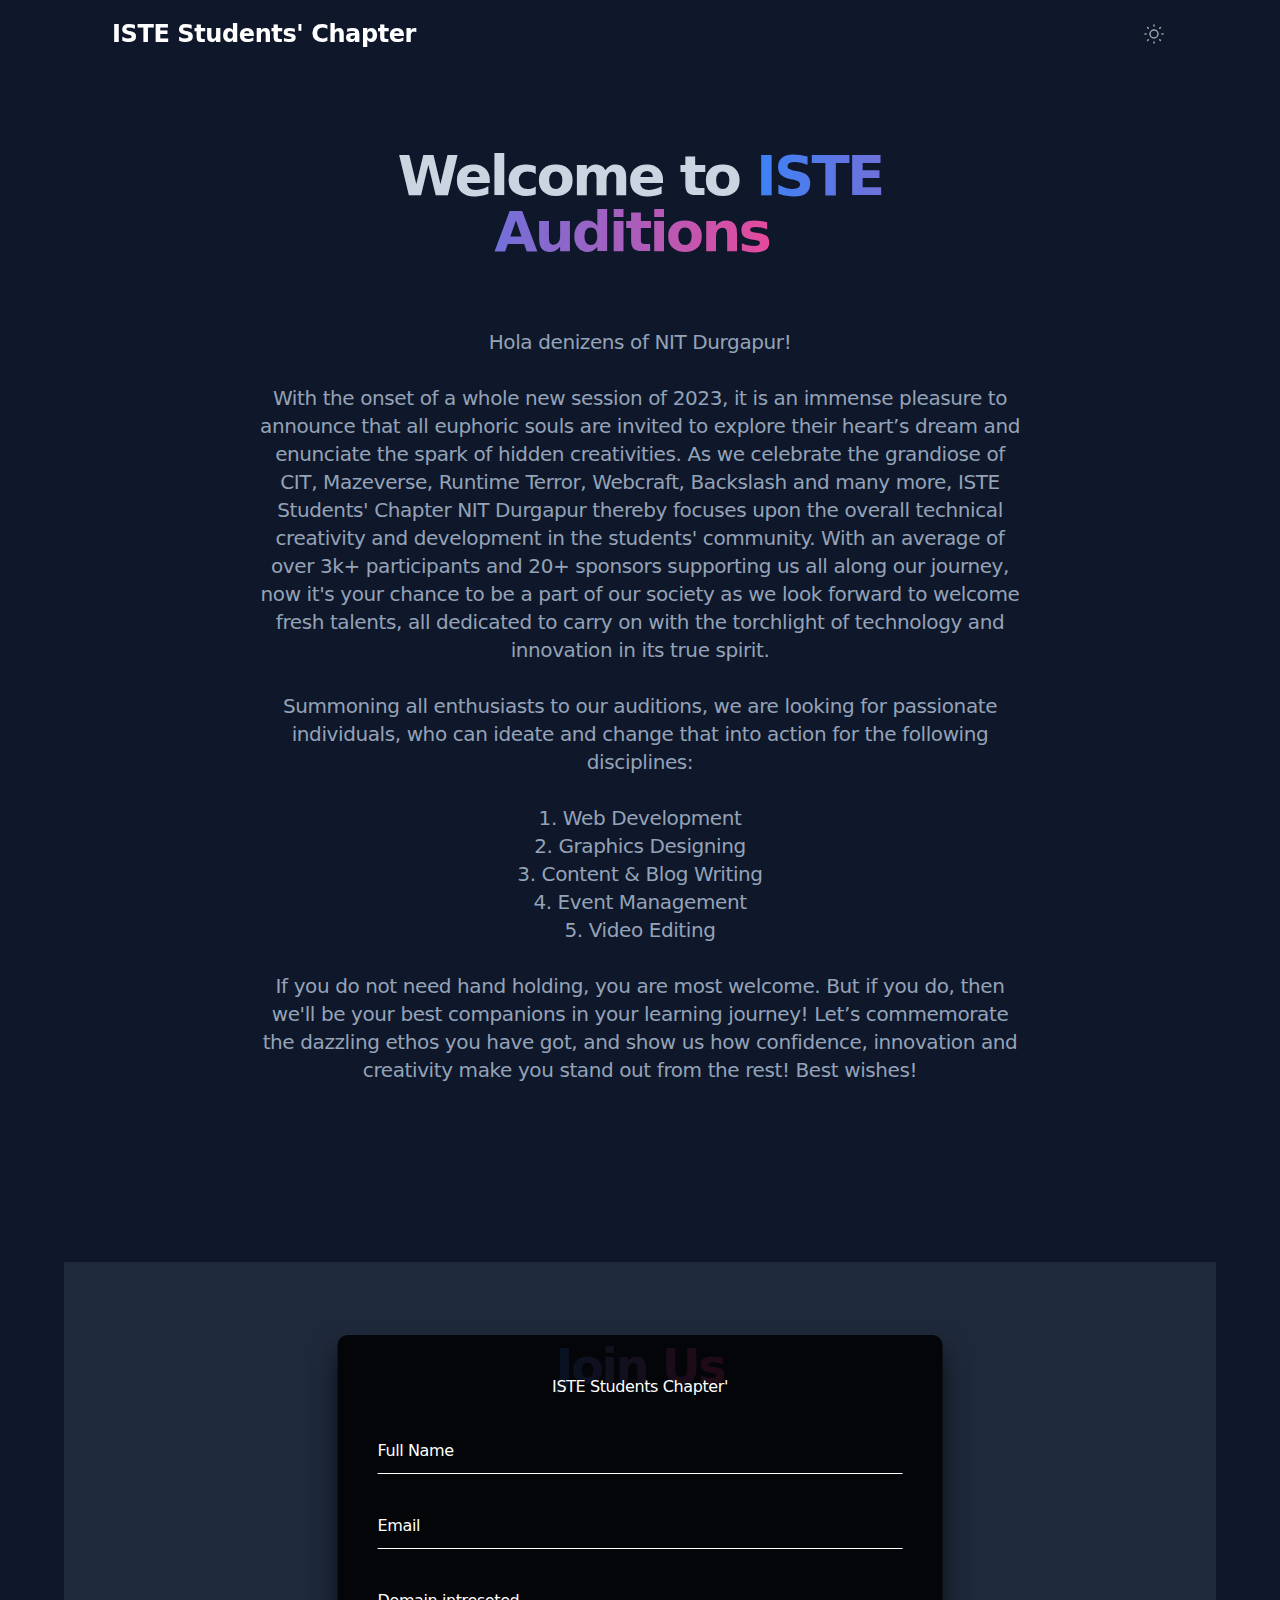
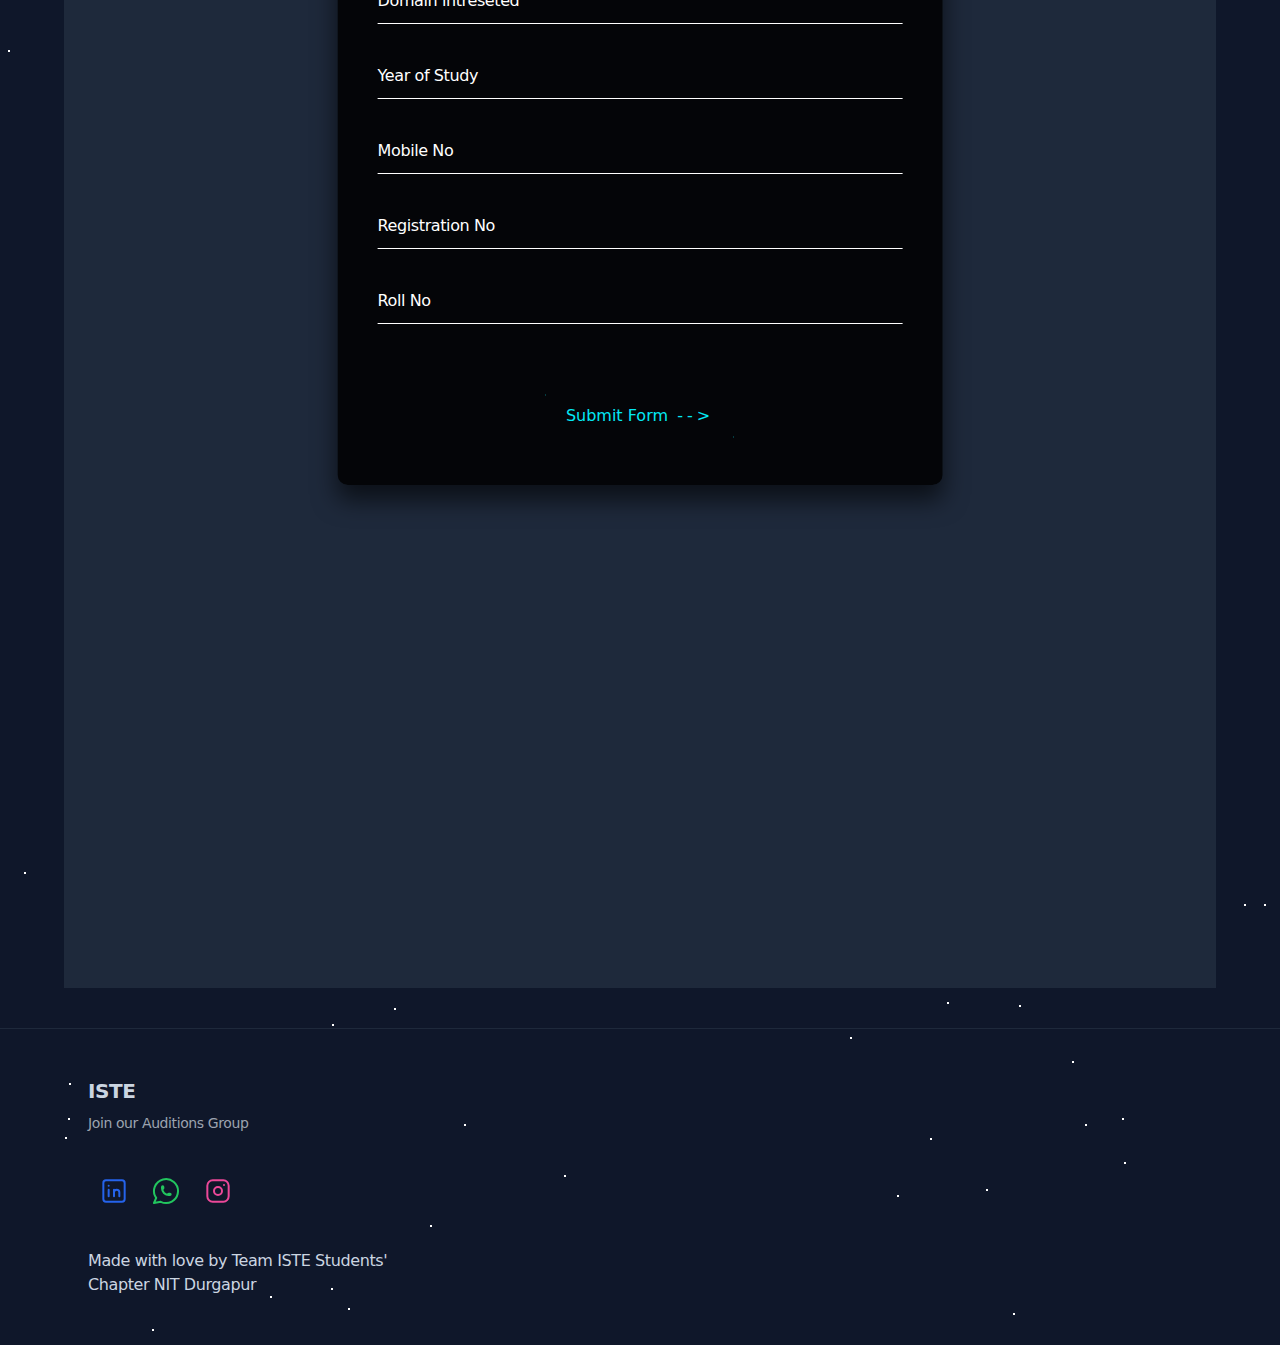
==== commit bb080120: "Updated index.html and css" ====
--- a/forms.html
+++ b/forms.html
@@ -126,11 +126,32 @@
                         <div class="max-w-3xl mx-auto">
                             <p class="text-xl text-gray-600 mb-8 dark:text-slate-400">
                                 <br>
-                                ISTE is a professional organization for educators and education leaders that focuses on
-                                the use of technology to improve
-                                teaching and learning. The organization offers a wide range of resources and
-                                opportunities for professional development,
-                                including conferences, webinars, and online courses.
+                                Hola denizens of NIT Durgapur!<br><br>
+
+                                With the onset of a whole new session of 2023, it is an immense pleasure to announce
+                                that all euphoric souls are invited to explore their heart’s dream and enunciate the
+                                spark of hidden creativities. As we celebrate the grandiose of CIT, Mazeverse, Runtime
+                                Terror, Webcraft, Backslash and many more, ISTE Students' Chapter NIT Durgapur thereby
+                                focuses upon the overall technical creativity and development in the students'
+                                community. With an average of over 3k+ participants and 20+ sponsors supporting us all
+                                along our journey, now it's your chance to be a part of our society as we look forward
+                                to welcome fresh talents, all dedicated to carry on with the torchlight of technology
+                                and innovation in its true spirit.<br><br>
+
+                                Summoning all enthusiasts to our auditions, we are looking for passionate individuals,
+                                who can ideate and change that into action for the following disciplines:<br><br>
+                                1. Web Development<br>
+                                2. Graphics Designing<br>
+                                3. Content & Blog Writing<br>
+                                4. Event Management<br>
+                                5. Video Editing<br><br>
+
+                                If you do not need hand holding, you are most welcome. But if you do, then we'll be your
+                                best companions in your learning journey! Let’s commemorate the dazzling ethos you have
+                                got, and show us how confidence, innovation and creativity make you stand out from the
+                                rest!
+
+                                Best wishes!
 
                             </p>
 
@@ -160,12 +181,12 @@
                             class="bg-clip-text text-transparent bg-gradient-to-r from-primary-500 to-secondary-500 whitespace-nowrap">Join
                             Us</span>
                     </h2>
-                    <div class="forms">
+                    <div class="forms" >
                         <!-- ------------- -->
                         <div class="login-box">
                             <h2>ISTE Students Chapter'</h2>
-                            <form
-                                action="https://docs.google.com/forms/d/e/1FAIpQLScYSrFI8Eqe8uPW1ZThDOTU0XREU_0PFn7iOeUt7hZ3f590bA/formResponse">
+                             <form
+                                action="https://docs.google.com/forms/d/e/1FAIpQLScYSrFI8Eqe8uPW1ZThDOTU0XREU_0PFn7iOeUt7hZ3f590bA/formResponse" id="myForm">
                                 <div class="user-box">
                                     <input type="text" name="entry.1745414104" required="">
                                     <label>Full Name</label>
@@ -180,22 +201,56 @@
                                     <label>Domain intreseted</label>
                                 </div>
                                 <div class="user-box">
-                                    <input type="number" name="entry.283143229" required="" min="1" max="2">
+                                    <input type="text" name="entry.283143229" required="" min="1" max="2">
                                     <label>Year of Study</label>
+                                </div>
+                                <div class="user-box">
+                                    <input type="number" name="entry.298741201" pattern="[0-9]{3}-[0-9]{2}-[0-9]{3}"
+                                        maxlength="12" required="">
+                                    <label>Mobile No</label>
                                 </div>
                                 <div class="user-box">
                                     <input type="number" name="entry.1609624146" pattern="[0-9]{3}-[0-9]{2}-[0-9]{3}"
                                         maxlength="12" required="">
-                                    <label>Mobile No</label>
+                                    <label>Registration No</label>
+                                </div>
+                                <div class="user-box">
+                                    <input type="number" name="entry.2130037892" pattern="[0-9]{3}-[0-9]{2}-[0-9]{3}"
+                                        maxlength="12" required="">
+                                    <label>Roll No</label>
                                 </div>
                                 <a href="">
+
                                     <span></span>
                                     <span></span>
                                     <span></span>
                                     <span></span>
-                                    <button type="submit">Submit Form</button>
+                                    <button type="submit" id="submitForm">Submit Form</button> -->
                                 </a>
-                            </form>
+                                <!-- <script>
+                                    function myFunc(){
+                                      window.open("index.html");
+                                    }
+                                </script>
+                            </form> 
+                             <div class="gFormBox">
+
+                                <iframe src="https://docs.google.com/forms/d/e/1FAIpQLScYSrFI8Eqe8uPW1ZThDOTU0XREU_0PFn7iOeUt7hZ3f590bA/viewform?embedded=true" width="640" height="420" frameborder="0" marginheight="0" marginwidth="0">Loading…</iframe>
+                            </div> -->
+
+                            <script>
+                                document.getElementById("myForm").addEventListener("submit", function(event){
+                                    event.preventDefault();
+                                    var formData = new FormData(document.getElementById("myForm"));
+                                    console.log(formData);
+                                  });
+                            
+                        
+                                 
+                                                                    
+                                
+                                  
+                            </script>
                         </div>
                     </div>
                 </div>
--- a/forms_style.css
+++ b/forms_style.css
@@ -27,9 +27,9 @@
     line-height: inherit
 }
 
-body::-webkit-scrollbar{
+body::-webkit-scrollbar {
     display: none;
-  }
+}
 
 hr {
     height: 0;
@@ -1785,7 +1785,7 @@
 }
 
 .font-extrabold {
-    font-weight: 800
+    font-weight: 600
 }
 
 .font-medium {
@@ -2931,8 +2931,7 @@
     content-visibility: auto
 }
 
-.formBg
-{
+.formBg {
     background-image: url(https://media.giphy.com/media/U3qYN8S0j3bpK/giphy.gif);
 }
 
@@ -2943,18 +2942,19 @@
     margin-left: 5%;
 }
 
-.footerBg{
+.footerBg {
 
     /* transform: translate(-50%, -50%); */
     background: rgba(0, 0, 0, 0.859);
 }
+
 @import url("https://fonts.googleapis.com/css?family=Raleway:900&display=swap");
 
 body {
     margin: 0px;
 }
 
-#filters{
+#filters {
     height: 1rem;
 }
 
@@ -2977,33 +2977,41 @@
     font-family: "Raleway", sans-serif;
     font-size: 40pt;
     text-align: center;
-    2 user-select: none;
-}
-  
-  .login-box {
+     user-select: none;
+}
+iframe{
+    background-color: #111827;
+}
+.login-box {
     margin-top: 20rem;
     margin-left: 50%;
     width: 100%;
     padding: 40px;
+    height: auto;
     transform: translate(-50%, -50%);
     background: rgba(0, 0, 0, 0.859);
     box-sizing: border-box;
-    box-shadow: 0 15px 25px rgba(0,0,0,.6);
+    box-shadow: 0 15px 25px rgba(0, 0, 0, .6);
     border-radius: 10px;
-  }
-  
-  .login-box h2 {
+}
+
+.gFormBox
+{
+    height: 20rem;
+    width: 100%;
+}
+.login-box h2 {
     margin: 0 0 30px;
     padding: 0;
     color: #fff;
     text-align: center;
-  }
-  
-  .login-box .user-box {
+}
+
+.login-box .user-box {
     position: relative;
-  }
-  
-  .login-box .user-box input {
+}
+
+.login-box .user-box input {
     width: 100%;
     padding: 10px 0;
     font-size: 16px;
@@ -3013,27 +3021,28 @@
     border-bottom: 1px solid #fff;
     outline: none;
     background: transparent;
-  }
-  .login-box .user-box label {
+}
+
+.login-box .user-box label {
     position: absolute;
-    top:0;
+    top: 0;
     left: 0;
     padding: 10px 0;
     font-size: 16px;
     color: #fff;
     pointer-events: none;
     transition: .5s;
-  }
-  
-  .login-box .user-box input:focus ~ label,
-  .login-box .user-box input:valid ~ label {
+}
+
+.login-box .user-box input:focus~label,
+.login-box .user-box input:valid~label {
     top: -20px;
     left: 0;
     color: #03e9f4;
     font-size: 12px;
-  }
-  
-  .login-box form a {
+}
+
+.login-box form a {
     position: relative;
     display: inline-block;
     padding: 10px 20px;
@@ -3045,42 +3054,44 @@
     transition: .5s;
     margin-top: 40px;
     letter-spacing: 4px
-  }
-  
-  .login-box a:hover {
+}
+
+.login-box a:hover {
     background: #03e9f4;
     color: #fff;
     border-radius: 5px;
     box-shadow: 0 0 5px #03e9f4,
-                0 0 25px #03e9f4,
-                0 0 50px #03e9f4,
-                0 0 100px #03e9f4;
-  }
-  
-  .login-box a span {
+        0 0 25px #03e9f4,
+        0 0 50px #03e9f4,
+        0 0 100px #03e9f4;
+}
+
+.login-box a span {
     position: absolute;
     display: block;
-  }
-  
-  .login-box a span:nth-child(1) {
+}
+
+.login-box a span:nth-child(1) {
     top: 0;
     left: -100%;
     width: 100%;
     height: 2px;
     background: linear-gradient(90deg, transparent, #03e9f4);
     animation: btn-anim1 1s linear infinite;
-  }
-  
-  @keyframes btn-anim1 {
+}
+
+@keyframes btn-anim1 {
     0% {
-      left: -100%;
-    }
-    50%,100% {
-      left: 100%;
-    }
-  }
-  
-  .login-box a span:nth-child(2) {
+        left: -100%;
+    }
+
+    50%,
+    100% {
+        left: 100%;
+    }
+}
+
+.login-box a span:nth-child(2) {
     top: -100%;
     right: 0;
     width: 2px;
@@ -3088,18 +3099,20 @@
     background: linear-gradient(180deg, transparent, #03e9f4);
     animation: btn-anim2 1s linear infinite;
     animation-delay: .25s
-  }
-  
-  @keyframes btn-anim2 {
+}
+
+@keyframes btn-anim2 {
     0% {
-      top: -100%;
-    }
-    50%,100% {
-      top: 100%;
-    }
-  }
-  
-  .login-box a span:nth-child(3) {
+        top: -100%;
+    }
+
+    50%,
+    100% {
+        top: 100%;
+    }
+}
+
+.login-box a span:nth-child(3) {
     bottom: 0;
     right: -100%;
     width: 100%;
@@ -3107,18 +3120,20 @@
     background: linear-gradient(270deg, transparent, #03e9f4);
     animation: btn-anim3 1s linear infinite;
     animation-delay: .5s
-  }
-  
-  @keyframes btn-anim3 {
+}
+
+@keyframes btn-anim3 {
     0% {
-      right: -100%;
-    }
-    50%,100% {
-      right: 100%;
-    }
-  }
-  
-  .login-box a span:nth-child(4) {
+        right: -100%;
+    }
+
+    50%,
+    100% {
+        right: 100%;
+    }
+}
+
+.login-box a span:nth-child(4) {
     bottom: -100%;
     left: 0;
     width: 2px;
@@ -3126,18 +3141,20 @@
     background: linear-gradient(360deg, transparent, #03e9f4);
     animation: btn-anim4 1s linear infinite;
     animation-delay: .75s
-  }
-  
-  @keyframes btn-anim4 {
+}
+
+@keyframes btn-anim4 {
     0% {
-      bottom: -100%;
-    }
-    50%,100% {
-      bottom: 100%;
-    }
-  }
-  
-.textBox{
+        bottom: -100%;
+    }
+
+    50%,
+    100% {
+        bottom: 100%;
+    }
+}
+
+.textBox {
     position: relative;
     margin-bottom: -1rem;
 }
@@ -3158,10 +3175,10 @@
         font-family: "Raleway", sans-serif;
         font-size: 20pt;
         text-align: center;
-        2 user-select: none;
-    }
-
-    #filters{
+         user-select: none;
+    }
+
+    #filters {
         height: 0px;
     }
 }
@@ -3187,185 +3204,185 @@
     background: transparent;
     animation: animStar 50s linear infinite;
     box-shadow: 779px 1331px #fff, 324px 42px #fff, 303px 586px #fff,
-    1312px 276px #fff, 451px 625px #fff, 521px 1931px #fff, 1087px 1871px #fff,
-    36px 1546px #fff, 132px 934px #fff, 1698px 901px #fff, 1418px 664px #fff,
-    1448px 1157px #fff, 1084px 232px #fff, 347px 1776px #fff, 1722px 243px #fff,
-    1629px 835px #fff, 479px 969px #fff, 1231px 960px #fff, 586px 384px #fff,
-    164px 527px #fff, 8px 646px #fff, 1150px 1126px #fff, 665px 1357px #fff,
-    1556px 1982px #fff, 1260px 1961px #fff, 1675px 1741px #fff,
-    1843px 1514px #fff, 718px 1628px #fff, 242px 1343px #fff, 1497px 1880px #fff,
-    1364px 230px #fff, 1739px 1302px #fff, 636px 959px #fff, 304px 686px #fff,
-    614px 751px #fff, 1935px 816px #fff, 1428px 60px #fff, 355px 335px #fff,
-    1594px 158px #fff, 90px 60px #fff, 1553px 162px #fff, 1239px 1825px #fff,
-    1945px 587px #fff, 749px 1785px #fff, 1987px 1172px #fff, 1301px 1237px #fff,
-    1039px 342px #fff, 1585px 1481px #fff, 995px 1048px #fff, 524px 932px #fff,
-    214px 413px #fff, 1701px 1300px #fff, 1037px 1613px #fff, 1871px 996px #fff,
-    1360px 1635px #fff, 1110px 1313px #fff, 412px 1783px #fff, 1949px 177px #fff,
-    903px 1854px #fff, 700px 1936px #fff, 378px 125px #fff, 308px 834px #fff,
-    1118px 962px #fff, 1350px 1929px #fff, 781px 1811px #fff, 561px 137px #fff,
-    757px 1148px #fff, 1670px 1979px #fff, 343px 739px #fff, 945px 795px #fff,
-    576px 1903px #fff, 1078px 1436px #fff, 1583px 450px #fff, 1366px 474px #fff,
-    297px 1873px #fff, 192px 162px #fff, 1624px 1633px #fff, 59px 453px #fff,
-    82px 1872px #fff, 1933px 498px #fff, 1966px 1974px #fff, 1975px 1688px #fff,
-    779px 314px #fff, 1858px 1543px #fff, 73px 1507px #fff, 1693px 975px #fff,
-    1683px 108px #fff, 1768px 1654px #fff, 654px 14px #fff, 494px 171px #fff,
-    1689px 1895px #fff, 1660px 263px #fff, 1031px 903px #fff, 1203px 1393px #fff,
-    1333px 1421px #fff, 1113px 41px #fff, 1206px 1645px #fff, 1325px 1635px #fff,
-    142px 388px #fff, 572px 215px #fff, 1535px 296px #fff, 1419px 407px #fff,
-    1379px 1003px #fff, 329px 469px #fff, 1791px 1652px #fff, 935px 1802px #fff,
-    1330px 1820px #fff, 421px 1933px #fff, 828px 365px #fff, 275px 316px #fff,
-    707px 960px #fff, 1605px 1554px #fff, 625px 58px #fff, 717px 1697px #fff,
-    1669px 246px #fff, 1925px 322px #fff, 1154px 1803px #fff, 1929px 295px #fff,
-    1248px 240px #fff, 1045px 1755px #fff, 166px 942px #fff, 1888px 1773px #fff,
-    678px 1963px #fff, 1370px 569px #fff, 1974px 1400px #fff, 1786px 460px #fff,
-    51px 307px #fff, 784px 1400px #fff, 730px 1258px #fff, 1712px 393px #fff,
-    416px 170px #fff, 1797px 1932px #fff, 572px 219px #fff, 1557px 1856px #fff,
-    218px 8px #fff, 348px 1334px #fff, 469px 413px #fff, 385px 1738px #fff,
-    1357px 1818px #fff, 240px 942px #fff, 248px 1847px #fff, 1535px 806px #fff,
-    236px 1514px #fff, 1429px 1556px #fff, 73px 1633px #fff, 1398px 1121px #fff,
-    671px 1301px #fff, 1404px 1663px #fff, 740px 1018px #fff, 1600px 377px #fff,
-    785px 514px #fff, 112px 1084px #fff, 1915px 1887px #fff, 1463px 1848px #fff,
-    687px 1115px #fff, 1268px 1768px #fff, 1729px 1425px #fff,
-    1284px 1022px #fff, 801px 974px #fff, 1975px 1317px #fff, 1354px 834px #fff,
-    1446px 1484px #fff, 1283px 1786px #fff, 11px 523px #fff, 1842px 236px #fff,
-    1355px 654px #fff, 429px 7px #fff, 1033px 1128px #fff, 157px 297px #fff,
-    545px 635px #fff, 52px 1080px #fff, 827px 1520px #fff, 1121px 490px #fff,
-    9px 309px #fff, 1744px 1586px #fff, 1014px 417px #fff, 1534px 524px #fff,
-    958px 552px #fff, 1403px 1496px #fff, 387px 703px #fff, 1522px 548px #fff,
-    1355px 282px #fff, 1532px 601px #fff, 1838px 790px #fff, 290px 259px #fff,
-    295px 598px #fff, 1601px 539px #fff, 1561px 1272px #fff, 34px 1922px #fff,
-    1024px 543px #fff, 467px 369px #fff, 722px 333px #fff, 1976px 1255px #fff,
-    766px 983px #fff, 1582px 1285px #fff, 12px 512px #fff, 617px 1410px #fff,
-    682px 577px #fff, 1334px 1438px #fff, 439px 327px #fff, 1617px 1661px #fff,
-    673px 129px #fff, 794px 941px #fff, 1386px 1902px #fff, 37px 1353px #fff,
-    1467px 1353px #fff, 416px 18px #fff, 187px 344px #fff, 200px 1898px #fff,
-    1491px 1619px #fff, 811px 347px #fff, 924px 1827px #fff, 945px 217px #fff,
-    1735px 1228px #fff, 379px 1890px #fff, 79px 761px #fff, 825px 1837px #fff,
-    1980px 1558px #fff, 1308px 1573px #fff, 1488px 1726px #fff,
-    382px 1208px #fff, 522px 595px #fff, 1277px 1898px #fff, 354px 552px #fff,
-    161px 1784px #fff, 614px 251px #fff, 526px 1576px #fff, 17px 212px #fff,
-    179px 996px #fff, 467px 1208px #fff, 1944px 1838px #fff, 1140px 1093px #fff,
-    858px 1007px #fff, 200px 1064px #fff, 423px 1964px #fff, 1945px 439px #fff,
-    1377px 689px #fff, 1120px 1437px #fff, 1876px 668px #fff, 907px 1324px #fff,
-    343px 1976px #fff, 1816px 1501px #fff, 1849px 177px #fff, 647px 91px #fff,
-    1984px 1012px #fff, 1336px 1300px #fff, 128px 648px #fff, 305px 1060px #fff,
-    1324px 826px #fff, 1263px 1314px #fff, 1801px 629px #fff, 1614px 1555px #fff,
-    1634px 90px #fff, 1603px 452px #fff, 891px 1984px #fff, 1556px 1906px #fff,
-    121px 68px #fff, 1676px 1714px #fff, 516px 936px #fff, 1947px 1492px #fff,
-    1455px 1519px #fff, 45px 602px #fff, 205px 1039px #fff, 793px 172px #fff,
-    1562px 1739px #fff, 1056px 110px #fff, 1512px 379px #fff, 1795px 1621px #fff,
-    1848px 607px #fff, 262px 1719px #fff, 477px 991px #fff, 483px 883px #fff,
-    1239px 1197px #fff, 1496px 647px #fff, 1649px 25px #fff, 1491px 1946px #fff,
-    119px 996px #fff, 179px 1472px #fff, 1341px 808px #fff, 1565px 1700px #fff,
-    407px 1544px #fff, 1754px 357px #fff, 1288px 981px #fff, 902px 1997px #fff,
-    1755px 1668px #fff, 186px 877px #fff, 1202px 1882px #fff, 461px 1213px #fff,
-    1400px 748px #fff, 1969px 1899px #fff, 809px 522px #fff, 514px 1219px #fff,
-    374px 275px #fff, 938px 1973px #fff, 357px 552px #fff, 144px 1722px #fff,
-    1572px 912px #fff, 402px 1858px #fff, 1544px 1195px #fff, 667px 1257px #fff,
-    727px 1496px #fff, 993px 232px #fff, 1772px 313px #fff, 1040px 1590px #fff,
-    1204px 1973px #fff, 1268px 79px #fff, 1555px 1048px #fff, 986px 1707px #fff,
-    978px 1710px #fff, 713px 360px #fff, 407px 863px #fff, 461px 736px #fff,
-    284px 1608px #fff, 103px 430px #fff, 1283px 1319px #fff, 977px 1186px #fff,
-    1966px 1516px #fff, 1287px 1129px #fff, 70px 1098px #fff, 1189px 889px #fff,
-    1126px 1734px #fff, 309px 1292px #fff, 879px 764px #fff, 65px 473px #fff,
-    1003px 1959px #fff, 658px 791px #fff, 402px 1576px #fff, 35px 622px #fff,
-    529px 1589px #fff, 164px 666px #fff, 1876px 1290px #fff, 1541px 526px #fff,
-    270px 1297px #fff, 440px 865px #fff, 1500px 802px #fff, 182px 1754px #fff,
-    1264px 892px #fff, 272px 1249px #fff, 1289px 1535px #fff, 190px 1646px #fff,
-    955px 242px #fff, 1456px 1597px #fff, 1727px 1983px #fff, 635px 801px #fff,
-    226px 455px #fff, 1396px 1710px #fff, 849px 1863px #fff, 237px 1264px #fff,
-    839px 140px #fff, 1122px 735px #fff, 1280px 15px #fff, 1318px 242px #fff,
-    1819px 1148px #fff, 333px 1392px #fff, 1949px 553px #fff, 1878px 1332px #fff,
-    467px 548px #fff, 1812px 1082px #fff, 1067px 193px #fff, 243px 156px #fff,
-    483px 1616px #fff, 1714px 933px #fff, 759px 1800px #fff, 1822px 995px #fff,
-    1877px 572px #fff, 581px 1084px #fff, 107px 732px #fff, 642px 1837px #fff,
-    166px 1493px #fff, 1555px 198px #fff, 819px 307px #fff, 947px 345px #fff,
-    827px 224px #fff, 927px 1394px #fff, 540px 467px #fff, 1093px 405px #fff,
-    1140px 927px #fff, 130px 529px #fff, 33px 1980px #fff, 1147px 1663px #fff,
-    1616px 1436px #fff, 528px 710px #fff, 798px 1100px #fff, 505px 1480px #fff,
-    899px 641px #fff, 1909px 1949px #fff, 1311px 964px #fff, 979px 1301px #fff,
-    1393px 969px #fff, 1793px 1886px #fff, 292px 357px #fff, 1196px 1718px #fff,
-    1290px 1994px #fff, 537px 1973px #fff, 1181px 1674px #fff,
-    1740px 1566px #fff, 1307px 265px #fff, 922px 522px #fff, 1892px 472px #fff,
-    384px 1746px #fff, 392px 1098px #fff, 647px 548px #fff, 390px 1498px #fff,
-    1246px 138px #fff, 730px 876px #fff, 192px 1472px #fff, 1790px 1789px #fff,
-    928px 311px #fff, 1253px 1647px #fff, 747px 1921px #fff, 1561px 1025px #fff,
-    1533px 1292px #fff, 1985px 195px #fff, 728px 729px #fff, 1712px 1936px #fff,
-    512px 1717px #fff, 1528px 483px #fff, 313px 1642px #fff, 281px 1849px #fff,
-    1212px 799px #fff, 435px 1191px #fff, 1422px 611px #fff, 1718px 1964px #fff,
-    411px 944px #fff, 210px 636px #fff, 1502px 1295px #fff, 1434px 349px #fff,
-    769px 60px #fff, 747px 1053px #fff, 789px 504px #fff, 1436px 1264px #fff,
-    1893px 1225px #fff, 1394px 1788px #fff, 1108px 1317px #fff,
-    1673px 1395px #fff, 854px 1010px #fff, 1705px 80px #fff, 1858px 148px #fff,
-    1729px 344px #fff, 1388px 664px #fff, 895px 406px #fff, 1479px 157px #fff,
-    1441px 1157px #fff, 552px 1900px #fff, 516px 364px #fff, 1647px 189px #fff,
-    1427px 1071px #fff, 785px 729px #fff, 1080px 1710px #fff, 504px 204px #fff,
-    1177px 1622px #fff, 657px 34px #fff, 1296px 1099px #fff, 248px 180px #fff,
-    1212px 1568px #fff, 667px 1562px #fff, 695px 841px #fff, 1608px 1247px #fff,
-    751px 882px #fff, 87px 167px #fff, 607px 1368px #fff, 1363px 1203px #fff,
-    1836px 317px #fff, 1668px 1703px #fff, 830px 1154px #fff, 1721px 1398px #fff,
-    1601px 1280px #fff, 976px 874px #fff, 1743px 254px #fff, 1020px 1815px #fff,
-    1670px 1766px #fff, 1890px 735px #fff, 1379px 136px #fff, 1864px 695px #fff,
-    206px 965px #fff, 1404px 1932px #fff, 1923px 1360px #fff, 247px 682px #fff,
-    519px 1708px #fff, 645px 750px #fff, 1164px 1204px #fff, 834px 323px #fff,
-    172px 1350px #fff, 213px 972px #fff, 1837px 190px #fff, 285px 1806px #fff,
-    1047px 1299px #fff, 1548px 825px #fff, 1730px 324px #fff, 1346px 1909px #fff,
-    772px 270px #fff, 345px 1190px #fff, 478px 1433px #fff, 1479px 25px #fff,
-    1994px 1830px #fff, 1744px 732px #fff, 20px 1635px #fff, 690px 1795px #fff,
-    1594px 569px #fff, 579px 245px #fff, 1398px 733px #fff, 408px 1352px #fff,
-    1774px 120px #fff, 1152px 1370px #fff, 1698px 1810px #fff, 710px 1450px #fff,
-    665px 286px #fff, 493px 1720px #fff, 786px 5px #fff, 637px 1140px #fff,
-    764px 324px #fff, 927px 310px #fff, 938px 1424px #fff, 1884px 744px #fff,
-    913px 462px #fff, 1831px 1936px #fff, 1527px 249px #fff, 36px 1381px #fff,
-    1597px 581px #fff, 1530px 355px #fff, 949px 459px #fff, 799px 828px #fff,
-    242px 1471px #fff, 654px 797px #fff, 796px 594px #fff, 1365px 678px #fff,
-    752px 23px #fff, 1630px 541px #fff, 982px 72px #fff, 1733px 1831px #fff,
-    21px 412px #fff, 775px 998px #fff, 335px 1945px #fff, 264px 583px #fff,
-    158px 1311px #fff, 528px 164px #fff, 1978px 574px #fff, 717px 1203px #fff,
-    734px 1591px #fff, 1555px 820px #fff, 16px 1943px #fff, 1625px 1177px #fff,
-    1236px 690px #fff, 1585px 1590px #fff, 1737px 1728px #fff, 721px 698px #fff,
-    1804px 1186px #fff, 166px 980px #fff, 1850px 230px #fff, 330px 1712px #fff,
-    95px 797px #fff, 1948px 1078px #fff, 469px 939px #fff, 1269px 1899px #fff,
-    955px 1220px #fff, 1137px 1075px #fff, 312px 1293px #fff, 986px 1762px #fff,
-    1103px 1238px #fff, 428px 1993px #fff, 355px 570px #fff, 977px 1836px #fff,
-    1395px 1092px #fff, 276px 913px #fff, 1743px 656px #fff, 773px 502px #fff,
-    1686px 1322px #fff, 1516px 1945px #fff, 1334px 501px #fff, 266px 156px #fff,
-    455px 655px #fff, 798px 72px #fff, 1059px 1259px #fff, 1402px 1687px #fff,
-    236px 1329px #fff, 1455px 786px #fff, 146px 1228px #fff, 1851px 823px #fff,
-    1062px 100px #fff, 1220px 953px #fff, 20px 1826px #fff, 36px 1063px #fff,
-    1525px 338px #fff, 790px 1521px #fff, 741px 1099px #fff, 288px 1489px #fff,
-    700px 1060px #fff, 390px 1071px #fff, 411px 1036px #fff, 1853px 1072px #fff,
-    1446px 1085px #fff, 1164px 874px #fff, 924px 925px #fff, 291px 271px #fff,
-    1257px 1964px #fff, 1580px 1352px #fff, 1507px 1216px #fff, 211px 956px #fff,
-    985px 1195px #fff, 975px 1640px #fff, 518px 101px #fff, 663px 1395px #fff,
-    914px 532px #fff, 145px 1320px #fff, 69px 1397px #fff, 982px 523px #fff,
-    257px 725px #fff, 1599px 831px #fff, 1636px 1513px #fff, 1250px 1158px #fff,
-    1132px 604px #fff, 183px 102px #fff, 1057px 318px #fff, 1247px 1835px #fff,
-    1983px 1110px #fff, 1077px 1455px #fff, 921px 1770px #fff, 806px 1350px #fff,
-    1938px 1992px #fff, 855px 1260px #fff, 902px 1345px #fff, 658px 1908px #fff,
-    1845px 679px #fff, 712px 1482px #fff, 595px 950px #fff, 1784px 1992px #fff,
-    1847px 1785px #fff, 691px 1004px #fff, 175px 1179px #fff, 1666px 1911px #fff,
-    41px 61px #fff, 971px 1080px #fff, 1830px 1450px #fff, 1351px 1518px #fff,
-    1257px 99px #fff, 1395px 1498px #fff, 1117px 252px #fff, 1779px 597px #fff,
-    1346px 729px #fff, 1108px 1144px #fff, 402px 691px #fff, 72px 496px #fff,
-    1673px 1604px #fff, 1497px 974px #fff, 1865px 1664px #fff, 88px 806px #fff,
-    918px 77px #fff, 244px 1118px #fff, 256px 1820px #fff, 1851px 1840px #fff,
-    605px 1851px #fff, 634px 383px #fff, 865px 37px #fff, 943px 1024px #fff,
-    1951px 177px #fff, 1097px 523px #fff, 985px 1700px #fff, 1243px 122px #fff,
-    768px 1070px #fff, 468px 194px #fff, 320px 1867px #fff, 1850px 185px #fff,
-    380px 1616px #fff, 468px 1294px #fff, 1122px 1743px #fff, 884px 299px #fff,
-    1300px 1917px #fff, 1860px 396px #fff, 1270px 990px #fff, 529px 733px #fff,
-    1975px 1347px #fff, 1885px 685px #fff, 226px 506px #fff, 651px 878px #fff,
-    1323px 680px #fff, 1284px 680px #fff, 238px 1967px #fff, 911px 174px #fff,
-    1111px 521px #fff, 1150px 85px #fff, 794px 502px #fff, 484px 1856px #fff,
-    1809px 368px #fff, 112px 953px #fff, 590px 1009px #fff, 1655px 311px #fff,
-    100px 1026px #fff, 1803px 352px #fff, 865px 306px #fff, 1077px 1019px #fff,
-    1335px 872px #fff, 1647px 1298px #fff, 1233px 1387px #fff, 698px 1036px #fff,
-    659px 1860px #fff, 388px 1412px #fff, 1212px 458px #fff, 755px 1468px #fff,
-    696px 1654px #fff, 1144px 60px #fff;
-}
-
-#star1:hover{
+        1312px 276px #fff, 451px 625px #fff, 521px 1931px #fff, 1087px 1871px #fff,
+        36px 1546px #fff, 132px 934px #fff, 1698px 901px #fff, 1418px 664px #fff,
+        1448px 1157px #fff, 1084px 232px #fff, 347px 1776px #fff, 1722px 243px #fff,
+        1629px 835px #fff, 479px 969px #fff, 1231px 960px #fff, 586px 384px #fff,
+        164px 527px #fff, 8px 646px #fff, 1150px 1126px #fff, 665px 1357px #fff,
+        1556px 1982px #fff, 1260px 1961px #fff, 1675px 1741px #fff,
+        1843px 1514px #fff, 718px 1628px #fff, 242px 1343px #fff, 1497px 1880px #fff,
+        1364px 230px #fff, 1739px 1302px #fff, 636px 959px #fff, 304px 686px #fff,
+        614px 751px #fff, 1935px 816px #fff, 1428px 60px #fff, 355px 335px #fff,
+        1594px 158px #fff, 90px 60px #fff, 1553px 162px #fff, 1239px 1825px #fff,
+        1945px 587px #fff, 749px 1785px #fff, 1987px 1172px #fff, 1301px 1237px #fff,
+        1039px 342px #fff, 1585px 1481px #fff, 995px 1048px #fff, 524px 932px #fff,
+        214px 413px #fff, 1701px 1300px #fff, 1037px 1613px #fff, 1871px 996px #fff,
+        1360px 1635px #fff, 1110px 1313px #fff, 412px 1783px #fff, 1949px 177px #fff,
+        903px 1854px #fff, 700px 1936px #fff, 378px 125px #fff, 308px 834px #fff,
+        1118px 962px #fff, 1350px 1929px #fff, 781px 1811px #fff, 561px 137px #fff,
+        757px 1148px #fff, 1670px 1979px #fff, 343px 739px #fff, 945px 795px #fff,
+        576px 1903px #fff, 1078px 1436px #fff, 1583px 450px #fff, 1366px 474px #fff,
+        297px 1873px #fff, 192px 162px #fff, 1624px 1633px #fff, 59px 453px #fff,
+        82px 1872px #fff, 1933px 498px #fff, 1966px 1974px #fff, 1975px 1688px #fff,
+        779px 314px #fff, 1858px 1543px #fff, 73px 1507px #fff, 1693px 975px #fff,
+        1683px 108px #fff, 1768px 1654px #fff, 654px 14px #fff, 494px 171px #fff,
+        1689px 1895px #fff, 1660px 263px #fff, 1031px 903px #fff, 1203px 1393px #fff,
+        1333px 1421px #fff, 1113px 41px #fff, 1206px 1645px #fff, 1325px 1635px #fff,
+        142px 388px #fff, 572px 215px #fff, 1535px 296px #fff, 1419px 407px #fff,
+        1379px 1003px #fff, 329px 469px #fff, 1791px 1652px #fff, 935px 1802px #fff,
+        1330px 1820px #fff, 421px 1933px #fff, 828px 365px #fff, 275px 316px #fff,
+        707px 960px #fff, 1605px 1554px #fff, 625px 58px #fff, 717px 1697px #fff,
+        1669px 246px #fff, 1925px 322px #fff, 1154px 1803px #fff, 1929px 295px #fff,
+        1248px 240px #fff, 1045px 1755px #fff, 166px 942px #fff, 1888px 1773px #fff,
+        678px 1963px #fff, 1370px 569px #fff, 1974px 1400px #fff, 1786px 460px #fff,
+        51px 307px #fff, 784px 1400px #fff, 730px 1258px #fff, 1712px 393px #fff,
+        416px 170px #fff, 1797px 1932px #fff, 572px 219px #fff, 1557px 1856px #fff,
+        218px 8px #fff, 348px 1334px #fff, 469px 413px #fff, 385px 1738px #fff,
+        1357px 1818px #fff, 240px 942px #fff, 248px 1847px #fff, 1535px 806px #fff,
+        236px 1514px #fff, 1429px 1556px #fff, 73px 1633px #fff, 1398px 1121px #fff,
+        671px 1301px #fff, 1404px 1663px #fff, 740px 1018px #fff, 1600px 377px #fff,
+        785px 514px #fff, 112px 1084px #fff, 1915px 1887px #fff, 1463px 1848px #fff,
+        687px 1115px #fff, 1268px 1768px #fff, 1729px 1425px #fff,
+        1284px 1022px #fff, 801px 974px #fff, 1975px 1317px #fff, 1354px 834px #fff,
+        1446px 1484px #fff, 1283px 1786px #fff, 11px 523px #fff, 1842px 236px #fff,
+        1355px 654px #fff, 429px 7px #fff, 1033px 1128px #fff, 157px 297px #fff,
+        545px 635px #fff, 52px 1080px #fff, 827px 1520px #fff, 1121px 490px #fff,
+        9px 309px #fff, 1744px 1586px #fff, 1014px 417px #fff, 1534px 524px #fff,
+        958px 552px #fff, 1403px 1496px #fff, 387px 703px #fff, 1522px 548px #fff,
+        1355px 282px #fff, 1532px 601px #fff, 1838px 790px #fff, 290px 259px #fff,
+        295px 598px #fff, 1601px 539px #fff, 1561px 1272px #fff, 34px 1922px #fff,
+        1024px 543px #fff, 467px 369px #fff, 722px 333px #fff, 1976px 1255px #fff,
+        766px 983px #fff, 1582px 1285px #fff, 12px 512px #fff, 617px 1410px #fff,
+        682px 577px #fff, 1334px 1438px #fff, 439px 327px #fff, 1617px 1661px #fff,
+        673px 129px #fff, 794px 941px #fff, 1386px 1902px #fff, 37px 1353px #fff,
+        1467px 1353px #fff, 416px 18px #fff, 187px 344px #fff, 200px 1898px #fff,
+        1491px 1619px #fff, 811px 347px #fff, 924px 1827px #fff, 945px 217px #fff,
+        1735px 1228px #fff, 379px 1890px #fff, 79px 761px #fff, 825px 1837px #fff,
+        1980px 1558px #fff, 1308px 1573px #fff, 1488px 1726px #fff,
+        382px 1208px #fff, 522px 595px #fff, 1277px 1898px #fff, 354px 552px #fff,
+        161px 1784px #fff, 614px 251px #fff, 526px 1576px #fff, 17px 212px #fff,
+        179px 996px #fff, 467px 1208px #fff, 1944px 1838px #fff, 1140px 1093px #fff,
+        858px 1007px #fff, 200px 1064px #fff, 423px 1964px #fff, 1945px 439px #fff,
+        1377px 689px #fff, 1120px 1437px #fff, 1876px 668px #fff, 907px 1324px #fff,
+        343px 1976px #fff, 1816px 1501px #fff, 1849px 177px #fff, 647px 91px #fff,
+        1984px 1012px #fff, 1336px 1300px #fff, 128px 648px #fff, 305px 1060px #fff,
+        1324px 826px #fff, 1263px 1314px #fff, 1801px 629px #fff, 1614px 1555px #fff,
+        1634px 90px #fff, 1603px 452px #fff, 891px 1984px #fff, 1556px 1906px #fff,
+        121px 68px #fff, 1676px 1714px #fff, 516px 936px #fff, 1947px 1492px #fff,
+        1455px 1519px #fff, 45px 602px #fff, 205px 1039px #fff, 793px 172px #fff,
+        1562px 1739px #fff, 1056px 110px #fff, 1512px 379px #fff, 1795px 1621px #fff,
+        1848px 607px #fff, 262px 1719px #fff, 477px 991px #fff, 483px 883px #fff,
+        1239px 1197px #fff, 1496px 647px #fff, 1649px 25px #fff, 1491px 1946px #fff,
+        119px 996px #fff, 179px 1472px #fff, 1341px 808px #fff, 1565px 1700px #fff,
+        407px 1544px #fff, 1754px 357px #fff, 1288px 981px #fff, 902px 1997px #fff,
+        1755px 1668px #fff, 186px 877px #fff, 1202px 1882px #fff, 461px 1213px #fff,
+        1400px 748px #fff, 1969px 1899px #fff, 809px 522px #fff, 514px 1219px #fff,
+        374px 275px #fff, 938px 1973px #fff, 357px 552px #fff, 144px 1722px #fff,
+        1572px 912px #fff, 402px 1858px #fff, 1544px 1195px #fff, 667px 1257px #fff,
+        727px 1496px #fff, 993px 232px #fff, 1772px 313px #fff, 1040px 1590px #fff,
+        1204px 1973px #fff, 1268px 79px #fff, 1555px 1048px #fff, 986px 1707px #fff,
+        978px 1710px #fff, 713px 360px #fff, 407px 863px #fff, 461px 736px #fff,
+        284px 1608px #fff, 103px 430px #fff, 1283px 1319px #fff, 977px 1186px #fff,
+        1966px 1516px #fff, 1287px 1129px #fff, 70px 1098px #fff, 1189px 889px #fff,
+        1126px 1734px #fff, 309px 1292px #fff, 879px 764px #fff, 65px 473px #fff,
+        1003px 1959px #fff, 658px 791px #fff, 402px 1576px #fff, 35px 622px #fff,
+        529px 1589px #fff, 164px 666px #fff, 1876px 1290px #fff, 1541px 526px #fff,
+        270px 1297px #fff, 440px 865px #fff, 1500px 802px #fff, 182px 1754px #fff,
+        1264px 892px #fff, 272px 1249px #fff, 1289px 1535px #fff, 190px 1646px #fff,
+        955px 242px #fff, 1456px 1597px #fff, 1727px 1983px #fff, 635px 801px #fff,
+        226px 455px #fff, 1396px 1710px #fff, 849px 1863px #fff, 237px 1264px #fff,
+        839px 140px #fff, 1122px 735px #fff, 1280px 15px #fff, 1318px 242px #fff,
+        1819px 1148px #fff, 333px 1392px #fff, 1949px 553px #fff, 1878px 1332px #fff,
+        467px 548px #fff, 1812px 1082px #fff, 1067px 193px #fff, 243px 156px #fff,
+        483px 1616px #fff, 1714px 933px #fff, 759px 1800px #fff, 1822px 995px #fff,
+        1877px 572px #fff, 581px 1084px #fff, 107px 732px #fff, 642px 1837px #fff,
+        166px 1493px #fff, 1555px 198px #fff, 819px 307px #fff, 947px 345px #fff,
+        827px 224px #fff, 927px 1394px #fff, 540px 467px #fff, 1093px 405px #fff,
+        1140px 927px #fff, 130px 529px #fff, 33px 1980px #fff, 1147px 1663px #fff,
+        1616px 1436px #fff, 528px 710px #fff, 798px 1100px #fff, 505px 1480px #fff,
+        899px 641px #fff, 1909px 1949px #fff, 1311px 964px #fff, 979px 1301px #fff,
+        1393px 969px #fff, 1793px 1886px #fff, 292px 357px #fff, 1196px 1718px #fff,
+        1290px 1994px #fff, 537px 1973px #fff, 1181px 1674px #fff,
+        1740px 1566px #fff, 1307px 265px #fff, 922px 522px #fff, 1892px 472px #fff,
+        384px 1746px #fff, 392px 1098px #fff, 647px 548px #fff, 390px 1498px #fff,
+        1246px 138px #fff, 730px 876px #fff, 192px 1472px #fff, 1790px 1789px #fff,
+        928px 311px #fff, 1253px 1647px #fff, 747px 1921px #fff, 1561px 1025px #fff,
+        1533px 1292px #fff, 1985px 195px #fff, 728px 729px #fff, 1712px 1936px #fff,
+        512px 1717px #fff, 1528px 483px #fff, 313px 1642px #fff, 281px 1849px #fff,
+        1212px 799px #fff, 435px 1191px #fff, 1422px 611px #fff, 1718px 1964px #fff,
+        411px 944px #fff, 210px 636px #fff, 1502px 1295px #fff, 1434px 349px #fff,
+        769px 60px #fff, 747px 1053px #fff, 789px 504px #fff, 1436px 1264px #fff,
+        1893px 1225px #fff, 1394px 1788px #fff, 1108px 1317px #fff,
+        1673px 1395px #fff, 854px 1010px #fff, 1705px 80px #fff, 1858px 148px #fff,
+        1729px 344px #fff, 1388px 664px #fff, 895px 406px #fff, 1479px 157px #fff,
+        1441px 1157px #fff, 552px 1900px #fff, 516px 364px #fff, 1647px 189px #fff,
+        1427px 1071px #fff, 785px 729px #fff, 1080px 1710px #fff, 504px 204px #fff,
+        1177px 1622px #fff, 657px 34px #fff, 1296px 1099px #fff, 248px 180px #fff,
+        1212px 1568px #fff, 667px 1562px #fff, 695px 841px #fff, 1608px 1247px #fff,
+        751px 882px #fff, 87px 167px #fff, 607px 1368px #fff, 1363px 1203px #fff,
+        1836px 317px #fff, 1668px 1703px #fff, 830px 1154px #fff, 1721px 1398px #fff,
+        1601px 1280px #fff, 976px 874px #fff, 1743px 254px #fff, 1020px 1815px #fff,
+        1670px 1766px #fff, 1890px 735px #fff, 1379px 136px #fff, 1864px 695px #fff,
+        206px 965px #fff, 1404px 1932px #fff, 1923px 1360px #fff, 247px 682px #fff,
+        519px 1708px #fff, 645px 750px #fff, 1164px 1204px #fff, 834px 323px #fff,
+        172px 1350px #fff, 213px 972px #fff, 1837px 190px #fff, 285px 1806px #fff,
+        1047px 1299px #fff, 1548px 825px #fff, 1730px 324px #fff, 1346px 1909px #fff,
+        772px 270px #fff, 345px 1190px #fff, 478px 1433px #fff, 1479px 25px #fff,
+        1994px 1830px #fff, 1744px 732px #fff, 20px 1635px #fff, 690px 1795px #fff,
+        1594px 569px #fff, 579px 245px #fff, 1398px 733px #fff, 408px 1352px #fff,
+        1774px 120px #fff, 1152px 1370px #fff, 1698px 1810px #fff, 710px 1450px #fff,
+        665px 286px #fff, 493px 1720px #fff, 786px 5px #fff, 637px 1140px #fff,
+        764px 324px #fff, 927px 310px #fff, 938px 1424px #fff, 1884px 744px #fff,
+        913px 462px #fff, 1831px 1936px #fff, 1527px 249px #fff, 36px 1381px #fff,
+        1597px 581px #fff, 1530px 355px #fff, 949px 459px #fff, 799px 828px #fff,
+        242px 1471px #fff, 654px 797px #fff, 796px 594px #fff, 1365px 678px #fff,
+        752px 23px #fff, 1630px 541px #fff, 982px 72px #fff, 1733px 1831px #fff,
+        21px 412px #fff, 775px 998px #fff, 335px 1945px #fff, 264px 583px #fff,
+        158px 1311px #fff, 528px 164px #fff, 1978px 574px #fff, 717px 1203px #fff,
+        734px 1591px #fff, 1555px 820px #fff, 16px 1943px #fff, 1625px 1177px #fff,
+        1236px 690px #fff, 1585px 1590px #fff, 1737px 1728px #fff, 721px 698px #fff,
+        1804px 1186px #fff, 166px 980px #fff, 1850px 230px #fff, 330px 1712px #fff,
+        95px 797px #fff, 1948px 1078px #fff, 469px 939px #fff, 1269px 1899px #fff,
+        955px 1220px #fff, 1137px 1075px #fff, 312px 1293px #fff, 986px 1762px #fff,
+        1103px 1238px #fff, 428px 1993px #fff, 355px 570px #fff, 977px 1836px #fff,
+        1395px 1092px #fff, 276px 913px #fff, 1743px 656px #fff, 773px 502px #fff,
+        1686px 1322px #fff, 1516px 1945px #fff, 1334px 501px #fff, 266px 156px #fff,
+        455px 655px #fff, 798px 72px #fff, 1059px 1259px #fff, 1402px 1687px #fff,
+        236px 1329px #fff, 1455px 786px #fff, 146px 1228px #fff, 1851px 823px #fff,
+        1062px 100px #fff, 1220px 953px #fff, 20px 1826px #fff, 36px 1063px #fff,
+        1525px 338px #fff, 790px 1521px #fff, 741px 1099px #fff, 288px 1489px #fff,
+        700px 1060px #fff, 390px 1071px #fff, 411px 1036px #fff, 1853px 1072px #fff,
+        1446px 1085px #fff, 1164px 874px #fff, 924px 925px #fff, 291px 271px #fff,
+        1257px 1964px #fff, 1580px 1352px #fff, 1507px 1216px #fff, 211px 956px #fff,
+        985px 1195px #fff, 975px 1640px #fff, 518px 101px #fff, 663px 1395px #fff,
+        914px 532px #fff, 145px 1320px #fff, 69px 1397px #fff, 982px 523px #fff,
+        257px 725px #fff, 1599px 831px #fff, 1636px 1513px #fff, 1250px 1158px #fff,
+        1132px 604px #fff, 183px 102px #fff, 1057px 318px #fff, 1247px 1835px #fff,
+        1983px 1110px #fff, 1077px 1455px #fff, 921px 1770px #fff, 806px 1350px #fff,
+        1938px 1992px #fff, 855px 1260px #fff, 902px 1345px #fff, 658px 1908px #fff,
+        1845px 679px #fff, 712px 1482px #fff, 595px 950px #fff, 1784px 1992px #fff,
+        1847px 1785px #fff, 691px 1004px #fff, 175px 1179px #fff, 1666px 1911px #fff,
+        41px 61px #fff, 971px 1080px #fff, 1830px 1450px #fff, 1351px 1518px #fff,
+        1257px 99px #fff, 1395px 1498px #fff, 1117px 252px #fff, 1779px 597px #fff,
+        1346px 729px #fff, 1108px 1144px #fff, 402px 691px #fff, 72px 496px #fff,
+        1673px 1604px #fff, 1497px 974px #fff, 1865px 1664px #fff, 88px 806px #fff,
+        918px 77px #fff, 244px 1118px #fff, 256px 1820px #fff, 1851px 1840px #fff,
+        605px 1851px #fff, 634px 383px #fff, 865px 37px #fff, 943px 1024px #fff,
+        1951px 177px #fff, 1097px 523px #fff, 985px 1700px #fff, 1243px 122px #fff,
+        768px 1070px #fff, 468px 194px #fff, 320px 1867px #fff, 1850px 185px #fff,
+        380px 1616px #fff, 468px 1294px #fff, 1122px 1743px #fff, 884px 299px #fff,
+        1300px 1917px #fff, 1860px 396px #fff, 1270px 990px #fff, 529px 733px #fff,
+        1975px 1347px #fff, 1885px 685px #fff, 226px 506px #fff, 651px 878px #fff,
+        1323px 680px #fff, 1284px 680px #fff, 238px 1967px #fff, 911px 174px #fff,
+        1111px 521px #fff, 1150px 85px #fff, 794px 502px #fff, 484px 1856px #fff,
+        1809px 368px #fff, 112px 953px #fff, 590px 1009px #fff, 1655px 311px #fff,
+        100px 1026px #fff, 1803px 352px #fff, 865px 306px #fff, 1077px 1019px #fff,
+        1335px 872px #fff, 1647px 1298px #fff, 1233px 1387px #fff, 698px 1036px #fff,
+        659px 1860px #fff, 388px 1412px #fff, 1212px 458px #fff, 755px 1468px #fff,
+        696px 1654px #fff, 1144px 60px #fff;
+}
+
+#star1:hover {
     transform: scale(1.5);
 }
 
@@ -3377,182 +3394,182 @@
     height: 1px;
     background: transparent;
     box-shadow: 779px 1331px #fff, 324px 42px #fff, 303px 586px #fff,
-    1312px 276px #fff, 451px 625px #fff, 521px 1931px #fff, 1087px 1871px #fff,
-    36px 1546px #fff, 132px 934px #fff, 1698px 901px #fff, 1418px 664px #fff,
-    1448px 1157px #fff, 1084px 232px #fff, 347px 1776px #fff, 1722px 243px #fff,
-    1629px 835px #fff, 479px 969px #fff, 1231px 960px #fff, 586px 384px #fff,
-    164px 527px #fff, 8px 646px #fff, 1150px 1126px #fff, 665px 1357px #fff,
-    1556px 1982px #fff, 1260px 1961px #fff, 1675px 1741px #fff,
-    1843px 1514px #fff, 718px 1628px #fff, 242px 1343px #fff, 1497px 1880px #fff,
-    1364px 230px #fff, 1739px 1302px #fff, 636px 959px #fff, 304px 686px #fff,
-    614px 751px #fff, 1935px 816px #fff, 1428px 60px #fff, 355px 335px #fff,
-    1594px 158px #fff, 90px 60px #fff, 1553px 162px #fff, 1239px 1825px #fff,
-    1945px 587px #fff, 749px 1785px #fff, 1987px 1172px #fff, 1301px 1237px #fff,
-    1039px 342px #fff, 1585px 1481px #fff, 995px 1048px #fff, 524px 932px #fff,
-    214px 413px #fff, 1701px 1300px #fff, 1037px 1613px #fff, 1871px 996px #fff,
-    1360px 1635px #fff, 1110px 1313px #fff, 412px 1783px #fff, 1949px 177px #fff,
-    903px 1854px #fff, 700px 1936px #fff, 378px 125px #fff, 308px 834px #fff,
-    1118px 962px #fff, 1350px 1929px #fff, 781px 1811px #fff, 561px 137px #fff,
-    757px 1148px #fff, 1670px 1979px #fff, 343px 739px #fff, 945px 795px #fff,
-    576px 1903px #fff, 1078px 1436px #fff, 1583px 450px #fff, 1366px 474px #fff,
-    297px 1873px #fff, 192px 162px #fff, 1624px 1633px #fff, 59px 453px #fff,
-    82px 1872px #fff, 1933px 498px #fff, 1966px 1974px #fff, 1975px 1688px #fff,
-    779px 314px #fff, 1858px 1543px #fff, 73px 1507px #fff, 1693px 975px #fff,
-    1683px 108px #fff, 1768px 1654px #fff, 654px 14px #fff, 494px 171px #fff,
-    1689px 1895px #fff, 1660px 263px #fff, 1031px 903px #fff, 1203px 1393px #fff,
-    1333px 1421px #fff, 1113px 41px #fff, 1206px 1645px #fff, 1325px 1635px #fff,
-    142px 388px #fff, 572px 215px #fff, 1535px 296px #fff, 1419px 407px #fff,
-    1379px 1003px #fff, 329px 469px #fff, 1791px 1652px #fff, 935px 1802px #fff,
-    1330px 1820px #fff, 421px 1933px #fff, 828px 365px #fff, 275px 316px #fff,
-    707px 960px #fff, 1605px 1554px #fff, 625px 58px #fff, 717px 1697px #fff,
-    1669px 246px #fff, 1925px 322px #fff, 1154px 1803px #fff, 1929px 295px #fff,
-    1248px 240px #fff, 1045px 1755px #fff, 166px 942px #fff, 1888px 1773px #fff,
-    678px 1963px #fff, 1370px 569px #fff, 1974px 1400px #fff, 1786px 460px #fff,
-    51px 307px #fff, 784px 1400px #fff, 730px 1258px #fff, 1712px 393px #fff,
-    416px 170px #fff, 1797px 1932px #fff, 572px 219px #fff, 1557px 1856px #fff,
-    218px 8px #fff, 348px 1334px #fff, 469px 413px #fff, 385px 1738px #fff,
-    1357px 1818px #fff, 240px 942px #fff, 248px 1847px #fff, 1535px 806px #fff,
-    236px 1514px #fff, 1429px 1556px #fff, 73px 1633px #fff, 1398px 1121px #fff,
-    671px 1301px #fff, 1404px 1663px #fff, 740px 1018px #fff, 1600px 377px #fff,
-    785px 514px #fff, 112px 1084px #fff, 1915px 1887px #fff, 1463px 1848px #fff,
-    687px 1115px #fff, 1268px 1768px #fff, 1729px 1425px #fff,
-    1284px 1022px #fff, 801px 974px #fff, 1975px 1317px #fff, 1354px 834px #fff,
-    1446px 1484px #fff, 1283px 1786px #fff, 11px 523px #fff, 1842px 236px #fff,
-    1355px 654px #fff, 429px 7px #fff, 1033px 1128px #fff, 157px 297px #fff,
-    545px 635px #fff, 52px 1080px #fff, 827px 1520px #fff, 1121px 490px #fff,
-    9px 309px #fff, 1744px 1586px #fff, 1014px 417px #fff, 1534px 524px #fff,
-    958px 552px #fff, 1403px 1496px #fff, 387px 703px #fff, 1522px 548px #fff,
-    1355px 282px #fff, 1532px 601px #fff, 1838px 790px #fff, 290px 259px #fff,
-    295px 598px #fff, 1601px 539px #fff, 1561px 1272px #fff, 34px 1922px #fff,
-    1024px 543px #fff, 467px 369px #fff, 722px 333px #fff, 1976px 1255px #fff,
-    766px 983px #fff, 1582px 1285px #fff, 12px 512px #fff, 617px 1410px #fff,
-    682px 577px #fff, 1334px 1438px #fff, 439px 327px #fff, 1617px 1661px #fff,
-    673px 129px #fff, 794px 941px #fff, 1386px 1902px #fff, 37px 1353px #fff,
-    1467px 1353px #fff, 416px 18px #fff, 187px 344px #fff, 200px 1898px #fff,
-    1491px 1619px #fff, 811px 347px #fff, 924px 1827px #fff, 945px 217px #fff,
-    1735px 1228px #fff, 379px 1890px #fff, 79px 761px #fff, 825px 1837px #fff,
-    1980px 1558px #fff, 1308px 1573px #fff, 1488px 1726px #fff,
-    382px 1208px #fff, 522px 595px #fff, 1277px 1898px #fff, 354px 552px #fff,
-    161px 1784px #fff, 614px 251px #fff, 526px 1576px #fff, 17px 212px #fff,
-    179px 996px #fff, 467px 1208px #fff, 1944px 1838px #fff, 1140px 1093px #fff,
-    858px 1007px #fff, 200px 1064px #fff, 423px 1964px #fff, 1945px 439px #fff,
-    1377px 689px #fff, 1120px 1437px #fff, 1876px 668px #fff, 907px 1324px #fff,
-    343px 1976px #fff, 1816px 1501px #fff, 1849px 177px #fff, 647px 91px #fff,
-    1984px 1012px #fff, 1336px 1300px #fff, 128px 648px #fff, 305px 1060px #fff,
-    1324px 826px #fff, 1263px 1314px #fff, 1801px 629px #fff, 1614px 1555px #fff,
-    1634px 90px #fff, 1603px 452px #fff, 891px 1984px #fff, 1556px 1906px #fff,
-    121px 68px #fff, 1676px 1714px #fff, 516px 936px #fff, 1947px 1492px #fff,
-    1455px 1519px #fff, 45px 602px #fff, 205px 1039px #fff, 793px 172px #fff,
-    1562px 1739px #fff, 1056px 110px #fff, 1512px 379px #fff, 1795px 1621px #fff,
-    1848px 607px #fff, 262px 1719px #fff, 477px 991px #fff, 483px 883px #fff,
-    1239px 1197px #fff, 1496px 647px #fff, 1649px 25px #fff, 1491px 1946px #fff,
-    119px 996px #fff, 179px 1472px #fff, 1341px 808px #fff, 1565px 1700px #fff,
-    407px 1544px #fff, 1754px 357px #fff, 1288px 981px #fff, 902px 1997px #fff,
-    1755px 1668px #fff, 186px 877px #fff, 1202px 1882px #fff, 461px 1213px #fff,
-    1400px 748px #fff, 1969px 1899px #fff, 809px 522px #fff, 514px 1219px #fff,
-    374px 275px #fff, 938px 1973px #fff, 357px 552px #fff, 144px 1722px #fff,
-    1572px 912px #fff, 402px 1858px #fff, 1544px 1195px #fff, 667px 1257px #fff,
-    727px 1496px #fff, 993px 232px #fff, 1772px 313px #fff, 1040px 1590px #fff,
-    1204px 1973px #fff, 1268px 79px #fff, 1555px 1048px #fff, 986px 1707px #fff,
-    978px 1710px #fff, 713px 360px #fff, 407px 863px #fff, 461px 736px #fff,
-    284px 1608px #fff, 103px 430px #fff, 1283px 1319px #fff, 977px 1186px #fff,
-    1966px 1516px #fff, 1287px 1129px #fff, 70px 1098px #fff, 1189px 889px #fff,
-    1126px 1734px #fff, 309px 1292px #fff, 879px 764px #fff, 65px 473px #fff,
-    1003px 1959px #fff, 658px 791px #fff, 402px 1576px #fff, 35px 622px #fff,
-    529px 1589px #fff, 164px 666px #fff, 1876px 1290px #fff, 1541px 526px #fff,
-    270px 1297px #fff, 440px 865px #fff, 1500px 802px #fff, 182px 1754px #fff,
-    1264px 892px #fff, 272px 1249px #fff, 1289px 1535px #fff, 190px 1646px #fff,
-    955px 242px #fff, 1456px 1597px #fff, 1727px 1983px #fff, 635px 801px #fff,
-    226px 455px #fff, 1396px 1710px #fff, 849px 1863px #fff, 237px 1264px #fff,
-    839px 140px #fff, 1122px 735px #fff, 1280px 15px #fff, 1318px 242px #fff,
-    1819px 1148px #fff, 333px 1392px #fff, 1949px 553px #fff, 1878px 1332px #fff,
-    467px 548px #fff, 1812px 1082px #fff, 1067px 193px #fff, 243px 156px #fff,
-    483px 1616px #fff, 1714px 933px #fff, 759px 1800px #fff, 1822px 995px #fff,
-    1877px 572px #fff, 581px 1084px #fff, 107px 732px #fff, 642px 1837px #fff,
-    166px 1493px #fff, 1555px 198px #fff, 819px 307px #fff, 947px 345px #fff,
-    827px 224px #fff, 927px 1394px #fff, 540px 467px #fff, 1093px 405px #fff,
-    1140px 927px #fff, 130px 529px #fff, 33px 1980px #fff, 1147px 1663px #fff,
-    1616px 1436px #fff, 528px 710px #fff, 798px 1100px #fff, 505px 1480px #fff,
-    899px 641px #fff, 1909px 1949px #fff, 1311px 964px #fff, 979px 1301px #fff,
-    1393px 969px #fff, 1793px 1886px #fff, 292px 357px #fff, 1196px 1718px #fff,
-    1290px 1994px #fff, 537px 1973px #fff, 1181px 1674px #fff,
-    1740px 1566px #fff, 1307px 265px #fff, 922px 522px #fff, 1892px 472px #fff,
-    384px 1746px #fff, 392px 1098px #fff, 647px 548px #fff, 390px 1498px #fff,
-    1246px 138px #fff, 730px 876px #fff, 192px 1472px #fff, 1790px 1789px #fff,
-    928px 311px #fff, 1253px 1647px #fff, 747px 1921px #fff, 1561px 1025px #fff,
-    1533px 1292px #fff, 1985px 195px #fff, 728px 729px #fff, 1712px 1936px #fff,
-    512px 1717px #fff, 1528px 483px #fff, 313px 1642px #fff, 281px 1849px #fff,
-    1212px 799px #fff, 435px 1191px #fff, 1422px 611px #fff, 1718px 1964px #fff,
-    411px 944px #fff, 210px 636px #fff, 1502px 1295px #fff, 1434px 349px #fff,
-    769px 60px #fff, 747px 1053px #fff, 789px 504px #fff, 1436px 1264px #fff,
-    1893px 1225px #fff, 1394px 1788px #fff, 1108px 1317px #fff,
-    1673px 1395px #fff, 854px 1010px #fff, 1705px 80px #fff, 1858px 148px #fff,
-    1729px 344px #fff, 1388px 664px #fff, 895px 406px #fff, 1479px 157px #fff,
-    1441px 1157px #fff, 552px 1900px #fff, 516px 364px #fff, 1647px 189px #fff,
-    1427px 1071px #fff, 785px 729px #fff, 1080px 1710px #fff, 504px 204px #fff,
-    1177px 1622px #fff, 657px 34px #fff, 1296px 1099px #fff, 248px 180px #fff,
-    1212px 1568px #fff, 667px 1562px #fff, 695px 841px #fff, 1608px 1247px #fff,
-    751px 882px #fff, 87px 167px #fff, 607px 1368px #fff, 1363px 1203px #fff,
-    1836px 317px #fff, 1668px 1703px #fff, 830px 1154px #fff, 1721px 1398px #fff,
-    1601px 1280px #fff, 976px 874px #fff, 1743px 254px #fff, 1020px 1815px #fff,
-    1670px 1766px #fff, 1890px 735px #fff, 1379px 136px #fff, 1864px 695px #fff,
-    206px 965px #fff, 1404px 1932px #fff, 1923px 1360px #fff, 247px 682px #fff,
-    519px 1708px #fff, 645px 750px #fff, 1164px 1204px #fff, 834px 323px #fff,
-    172px 1350px #fff, 213px 972px #fff, 1837px 190px #fff, 285px 1806px #fff,
-    1047px 1299px #fff, 1548px 825px #fff, 1730px 324px #fff, 1346px 1909px #fff,
-    772px 270px #fff, 345px 1190px #fff, 478px 1433px #fff, 1479px 25px #fff,
-    1994px 1830px #fff, 1744px 732px #fff, 20px 1635px #fff, 690px 1795px #fff,
-    1594px 569px #fff, 579px 245px #fff, 1398px 733px #fff, 408px 1352px #fff,
-    1774px 120px #fff, 1152px 1370px #fff, 1698px 1810px #fff, 710px 1450px #fff,
-    665px 286px #fff, 493px 1720px #fff, 786px 5px #fff, 637px 1140px #fff,
-    764px 324px #fff, 927px 310px #fff, 938px 1424px #fff, 1884px 744px #fff,
-    913px 462px #fff, 1831px 1936px #fff, 1527px 249px #fff, 36px 1381px #fff,
-    1597px 581px #fff, 1530px 355px #fff, 949px 459px #fff, 799px 828px #fff,
-    242px 1471px #fff, 654px 797px #fff, 796px 594px #fff, 1365px 678px #fff,
-    752px 23px #fff, 1630px 541px #fff, 982px 72px #fff, 1733px 1831px #fff,
-    21px 412px #fff, 775px 998px #fff, 335px 1945px #fff, 264px 583px #fff,
-    158px 1311px #fff, 528px 164px #fff, 1978px 574px #fff, 717px 1203px #fff,
-    734px 1591px #fff, 1555px 820px #fff, 16px 1943px #fff, 1625px 1177px #fff,
-    1236px 690px #fff, 1585px 1590px #fff, 1737px 1728px #fff, 721px 698px #fff,
-    1804px 1186px #fff, 166px 980px #fff, 1850px 230px #fff, 330px 1712px #fff,
-    95px 797px #fff, 1948px 1078px #fff, 469px 939px #fff, 1269px 1899px #fff,
-    955px 1220px #fff, 1137px 1075px #fff, 312px 1293px #fff, 986px 1762px #fff,
-    1103px 1238px #fff, 428px 1993px #fff, 355px 570px #fff, 977px 1836px #fff,
-    1395px 1092px #fff, 276px 913px #fff, 1743px 656px #fff, 773px 502px #fff,
-    1686px 1322px #fff, 1516px 1945px #fff, 1334px 501px #fff, 266px 156px #fff,
-    455px 655px #fff, 798px 72px #fff, 1059px 1259px #fff, 1402px 1687px #fff,
-    236px 1329px #fff, 1455px 786px #fff, 146px 1228px #fff, 1851px 823px #fff,
-    1062px 100px #fff, 1220px 953px #fff, 20px 1826px #fff, 36px 1063px #fff,
-    1525px 338px #fff, 790px 1521px #fff, 741px 1099px #fff, 288px 1489px #fff,
-    700px 1060px #fff, 390px 1071px #fff, 411px 1036px #fff, 1853px 1072px #fff,
-    1446px 1085px #fff, 1164px 874px #fff, 924px 925px #fff, 291px 271px #fff,
-    1257px 1964px #fff, 1580px 1352px #fff, 1507px 1216px #fff, 211px 956px #fff,
-    985px 1195px #fff, 975px 1640px #fff, 518px 101px #fff, 663px 1395px #fff,
-    914px 532px #fff, 145px 1320px #fff, 69px 1397px #fff, 982px 523px #fff,
-    257px 725px #fff, 1599px 831px #fff, 1636px 1513px #fff, 1250px 1158px #fff,
-    1132px 604px #fff, 183px 102px #fff, 1057px 318px #fff, 1247px 1835px #fff,
-    1983px 1110px #fff, 1077px 1455px #fff, 921px 1770px #fff, 806px 1350px #fff,
-    1938px 1992px #fff, 855px 1260px #fff, 902px 1345px #fff, 658px 1908px #fff,
-    1845px 679px #fff, 712px 1482px #fff, 595px 950px #fff, 1784px 1992px #fff,
-    1847px 1785px #fff, 691px 1004px #fff, 175px 1179px #fff, 1666px 1911px #fff,
-    41px 61px #fff, 971px 1080px #fff, 1830px 1450px #fff, 1351px 1518px #fff,
-    1257px 99px #fff, 1395px 1498px #fff, 1117px 252px #fff, 1779px 597px #fff,
-    1346px 729px #fff, 1108px 1144px #fff, 402px 691px #fff, 72px 496px #fff,
-    1673px 1604px #fff, 1497px 974px #fff, 1865px 1664px #fff, 88px 806px #fff,
-    918px 77px #fff, 244px 1118px #fff, 256px 1820px #fff, 1851px 1840px #fff,
-    605px 1851px #fff, 634px 383px #fff, 865px 37px #fff, 943px 1024px #fff,
-    1951px 177px #fff, 1097px 523px #fff, 985px 1700px #fff, 1243px 122px #fff,
-    768px 1070px #fff, 468px 194px #fff, 320px 1867px #fff, 1850px 185px #fff,
-    380px 1616px #fff, 468px 1294px #fff, 1122px 1743px #fff, 884px 299px #fff,
-    1300px 1917px #fff, 1860px 396px #fff, 1270px 990px #fff, 529px 733px #fff,
-    1975px 1347px #fff, 1885px 685px #fff, 226px 506px #fff, 651px 878px #fff,
-    1323px 680px #fff, 1284px 680px #fff, 238px 1967px #fff, 911px 174px #fff,
-    1111px 521px #fff, 1150px 85px #fff, 794px 502px #fff, 484px 1856px #fff,
-    1809px 368px #fff, 112px 953px #fff, 590px 1009px #fff, 1655px 311px #fff,
-    100px 1026px #fff, 1803px 352px #fff, 865px 306px #fff, 1077px 1019px #fff,
-    1335px 872px #fff, 1647px 1298px #fff, 1233px 1387px #fff, 698px 1036px #fff,
-    659px 1860px #fff, 388px 1412px #fff, 1212px 458px #fff, 755px 1468px #fff,
-    696px 1654px #fff, 1144px 60px #fff;
+        1312px 276px #fff, 451px 625px #fff, 521px 1931px #fff, 1087px 1871px #fff,
+        36px 1546px #fff, 132px 934px #fff, 1698px 901px #fff, 1418px 664px #fff,
+        1448px 1157px #fff, 1084px 232px #fff, 347px 1776px #fff, 1722px 243px #fff,
+        1629px 835px #fff, 479px 969px #fff, 1231px 960px #fff, 586px 384px #fff,
+        164px 527px #fff, 8px 646px #fff, 1150px 1126px #fff, 665px 1357px #fff,
+        1556px 1982px #fff, 1260px 1961px #fff, 1675px 1741px #fff,
+        1843px 1514px #fff, 718px 1628px #fff, 242px 1343px #fff, 1497px 1880px #fff,
+        1364px 230px #fff, 1739px 1302px #fff, 636px 959px #fff, 304px 686px #fff,
+        614px 751px #fff, 1935px 816px #fff, 1428px 60px #fff, 355px 335px #fff,
+        1594px 158px #fff, 90px 60px #fff, 1553px 162px #fff, 1239px 1825px #fff,
+        1945px 587px #fff, 749px 1785px #fff, 1987px 1172px #fff, 1301px 1237px #fff,
+        1039px 342px #fff, 1585px 1481px #fff, 995px 1048px #fff, 524px 932px #fff,
+        214px 413px #fff, 1701px 1300px #fff, 1037px 1613px #fff, 1871px 996px #fff,
+        1360px 1635px #fff, 1110px 1313px #fff, 412px 1783px #fff, 1949px 177px #fff,
+        903px 1854px #fff, 700px 1936px #fff, 378px 125px #fff, 308px 834px #fff,
+        1118px 962px #fff, 1350px 1929px #fff, 781px 1811px #fff, 561px 137px #fff,
+        757px 1148px #fff, 1670px 1979px #fff, 343px 739px #fff, 945px 795px #fff,
+        576px 1903px #fff, 1078px 1436px #fff, 1583px 450px #fff, 1366px 474px #fff,
+        297px 1873px #fff, 192px 162px #fff, 1624px 1633px #fff, 59px 453px #fff,
+        82px 1872px #fff, 1933px 498px #fff, 1966px 1974px #fff, 1975px 1688px #fff,
+        779px 314px #fff, 1858px 1543px #fff, 73px 1507px #fff, 1693px 975px #fff,
+        1683px 108px #fff, 1768px 1654px #fff, 654px 14px #fff, 494px 171px #fff,
+        1689px 1895px #fff, 1660px 263px #fff, 1031px 903px #fff, 1203px 1393px #fff,
+        1333px 1421px #fff, 1113px 41px #fff, 1206px 1645px #fff, 1325px 1635px #fff,
+        142px 388px #fff, 572px 215px #fff, 1535px 296px #fff, 1419px 407px #fff,
+        1379px 1003px #fff, 329px 469px #fff, 1791px 1652px #fff, 935px 1802px #fff,
+        1330px 1820px #fff, 421px 1933px #fff, 828px 365px #fff, 275px 316px #fff,
+        707px 960px #fff, 1605px 1554px #fff, 625px 58px #fff, 717px 1697px #fff,
+        1669px 246px #fff, 1925px 322px #fff, 1154px 1803px #fff, 1929px 295px #fff,
+        1248px 240px #fff, 1045px 1755px #fff, 166px 942px #fff, 1888px 1773px #fff,
+        678px 1963px #fff, 1370px 569px #fff, 1974px 1400px #fff, 1786px 460px #fff,
+        51px 307px #fff, 784px 1400px #fff, 730px 1258px #fff, 1712px 393px #fff,
+        416px 170px #fff, 1797px 1932px #fff, 572px 219px #fff, 1557px 1856px #fff,
+        218px 8px #fff, 348px 1334px #fff, 469px 413px #fff, 385px 1738px #fff,
+        1357px 1818px #fff, 240px 942px #fff, 248px 1847px #fff, 1535px 806px #fff,
+        236px 1514px #fff, 1429px 1556px #fff, 73px 1633px #fff, 1398px 1121px #fff,
+        671px 1301px #fff, 1404px 1663px #fff, 740px 1018px #fff, 1600px 377px #fff,
+        785px 514px #fff, 112px 1084px #fff, 1915px 1887px #fff, 1463px 1848px #fff,
+        687px 1115px #fff, 1268px 1768px #fff, 1729px 1425px #fff,
+        1284px 1022px #fff, 801px 974px #fff, 1975px 1317px #fff, 1354px 834px #fff,
+        1446px 1484px #fff, 1283px 1786px #fff, 11px 523px #fff, 1842px 236px #fff,
+        1355px 654px #fff, 429px 7px #fff, 1033px 1128px #fff, 157px 297px #fff,
+        545px 635px #fff, 52px 1080px #fff, 827px 1520px #fff, 1121px 490px #fff,
+        9px 309px #fff, 1744px 1586px #fff, 1014px 417px #fff, 1534px 524px #fff,
+        958px 552px #fff, 1403px 1496px #fff, 387px 703px #fff, 1522px 548px #fff,
+        1355px 282px #fff, 1532px 601px #fff, 1838px 790px #fff, 290px 259px #fff,
+        295px 598px #fff, 1601px 539px #fff, 1561px 1272px #fff, 34px 1922px #fff,
+        1024px 543px #fff, 467px 369px #fff, 722px 333px #fff, 1976px 1255px #fff,
+        766px 983px #fff, 1582px 1285px #fff, 12px 512px #fff, 617px 1410px #fff,
+        682px 577px #fff, 1334px 1438px #fff, 439px 327px #fff, 1617px 1661px #fff,
+        673px 129px #fff, 794px 941px #fff, 1386px 1902px #fff, 37px 1353px #fff,
+        1467px 1353px #fff, 416px 18px #fff, 187px 344px #fff, 200px 1898px #fff,
+        1491px 1619px #fff, 811px 347px #fff, 924px 1827px #fff, 945px 217px #fff,
+        1735px 1228px #fff, 379px 1890px #fff, 79px 761px #fff, 825px 1837px #fff,
+        1980px 1558px #fff, 1308px 1573px #fff, 1488px 1726px #fff,
+        382px 1208px #fff, 522px 595px #fff, 1277px 1898px #fff, 354px 552px #fff,
+        161px 1784px #fff, 614px 251px #fff, 526px 1576px #fff, 17px 212px #fff,
+        179px 996px #fff, 467px 1208px #fff, 1944px 1838px #fff, 1140px 1093px #fff,
+        858px 1007px #fff, 200px 1064px #fff, 423px 1964px #fff, 1945px 439px #fff,
+        1377px 689px #fff, 1120px 1437px #fff, 1876px 668px #fff, 907px 1324px #fff,
+        343px 1976px #fff, 1816px 1501px #fff, 1849px 177px #fff, 647px 91px #fff,
+        1984px 1012px #fff, 1336px 1300px #fff, 128px 648px #fff, 305px 1060px #fff,
+        1324px 826px #fff, 1263px 1314px #fff, 1801px 629px #fff, 1614px 1555px #fff,
+        1634px 90px #fff, 1603px 452px #fff, 891px 1984px #fff, 1556px 1906px #fff,
+        121px 68px #fff, 1676px 1714px #fff, 516px 936px #fff, 1947px 1492px #fff,
+        1455px 1519px #fff, 45px 602px #fff, 205px 1039px #fff, 793px 172px #fff,
+        1562px 1739px #fff, 1056px 110px #fff, 1512px 379px #fff, 1795px 1621px #fff,
+        1848px 607px #fff, 262px 1719px #fff, 477px 991px #fff, 483px 883px #fff,
+        1239px 1197px #fff, 1496px 647px #fff, 1649px 25px #fff, 1491px 1946px #fff,
+        119px 996px #fff, 179px 1472px #fff, 1341px 808px #fff, 1565px 1700px #fff,
+        407px 1544px #fff, 1754px 357px #fff, 1288px 981px #fff, 902px 1997px #fff,
+        1755px 1668px #fff, 186px 877px #fff, 1202px 1882px #fff, 461px 1213px #fff,
+        1400px 748px #fff, 1969px 1899px #fff, 809px 522px #fff, 514px 1219px #fff,
+        374px 275px #fff, 938px 1973px #fff, 357px 552px #fff, 144px 1722px #fff,
+        1572px 912px #fff, 402px 1858px #fff, 1544px 1195px #fff, 667px 1257px #fff,
+        727px 1496px #fff, 993px 232px #fff, 1772px 313px #fff, 1040px 1590px #fff,
+        1204px 1973px #fff, 1268px 79px #fff, 1555px 1048px #fff, 986px 1707px #fff,
+        978px 1710px #fff, 713px 360px #fff, 407px 863px #fff, 461px 736px #fff,
+        284px 1608px #fff, 103px 430px #fff, 1283px 1319px #fff, 977px 1186px #fff,
+        1966px 1516px #fff, 1287px 1129px #fff, 70px 1098px #fff, 1189px 889px #fff,
+        1126px 1734px #fff, 309px 1292px #fff, 879px 764px #fff, 65px 473px #fff,
+        1003px 1959px #fff, 658px 791px #fff, 402px 1576px #fff, 35px 622px #fff,
+        529px 1589px #fff, 164px 666px #fff, 1876px 1290px #fff, 1541px 526px #fff,
+        270px 1297px #fff, 440px 865px #fff, 1500px 802px #fff, 182px 1754px #fff,
+        1264px 892px #fff, 272px 1249px #fff, 1289px 1535px #fff, 190px 1646px #fff,
+        955px 242px #fff, 1456px 1597px #fff, 1727px 1983px #fff, 635px 801px #fff,
+        226px 455px #fff, 1396px 1710px #fff, 849px 1863px #fff, 237px 1264px #fff,
+        839px 140px #fff, 1122px 735px #fff, 1280px 15px #fff, 1318px 242px #fff,
+        1819px 1148px #fff, 333px 1392px #fff, 1949px 553px #fff, 1878px 1332px #fff,
+        467px 548px #fff, 1812px 1082px #fff, 1067px 193px #fff, 243px 156px #fff,
+        483px 1616px #fff, 1714px 933px #fff, 759px 1800px #fff, 1822px 995px #fff,
+        1877px 572px #fff, 581px 1084px #fff, 107px 732px #fff, 642px 1837px #fff,
+        166px 1493px #fff, 1555px 198px #fff, 819px 307px #fff, 947px 345px #fff,
+        827px 224px #fff, 927px 1394px #fff, 540px 467px #fff, 1093px 405px #fff,
+        1140px 927px #fff, 130px 529px #fff, 33px 1980px #fff, 1147px 1663px #fff,
+        1616px 1436px #fff, 528px 710px #fff, 798px 1100px #fff, 505px 1480px #fff,
+        899px 641px #fff, 1909px 1949px #fff, 1311px 964px #fff, 979px 1301px #fff,
+        1393px 969px #fff, 1793px 1886px #fff, 292px 357px #fff, 1196px 1718px #fff,
+        1290px 1994px #fff, 537px 1973px #fff, 1181px 1674px #fff,
+        1740px 1566px #fff, 1307px 265px #fff, 922px 522px #fff, 1892px 472px #fff,
+        384px 1746px #fff, 392px 1098px #fff, 647px 548px #fff, 390px 1498px #fff,
+        1246px 138px #fff, 730px 876px #fff, 192px 1472px #fff, 1790px 1789px #fff,
+        928px 311px #fff, 1253px 1647px #fff, 747px 1921px #fff, 1561px 1025px #fff,
+        1533px 1292px #fff, 1985px 195px #fff, 728px 729px #fff, 1712px 1936px #fff,
+        512px 1717px #fff, 1528px 483px #fff, 313px 1642px #fff, 281px 1849px #fff,
+        1212px 799px #fff, 435px 1191px #fff, 1422px 611px #fff, 1718px 1964px #fff,
+        411px 944px #fff, 210px 636px #fff, 1502px 1295px #fff, 1434px 349px #fff,
+        769px 60px #fff, 747px 1053px #fff, 789px 504px #fff, 1436px 1264px #fff,
+        1893px 1225px #fff, 1394px 1788px #fff, 1108px 1317px #fff,
+        1673px 1395px #fff, 854px 1010px #fff, 1705px 80px #fff, 1858px 148px #fff,
+        1729px 344px #fff, 1388px 664px #fff, 895px 406px #fff, 1479px 157px #fff,
+        1441px 1157px #fff, 552px 1900px #fff, 516px 364px #fff, 1647px 189px #fff,
+        1427px 1071px #fff, 785px 729px #fff, 1080px 1710px #fff, 504px 204px #fff,
+        1177px 1622px #fff, 657px 34px #fff, 1296px 1099px #fff, 248px 180px #fff,
+        1212px 1568px #fff, 667px 1562px #fff, 695px 841px #fff, 1608px 1247px #fff,
+        751px 882px #fff, 87px 167px #fff, 607px 1368px #fff, 1363px 1203px #fff,
+        1836px 317px #fff, 1668px 1703px #fff, 830px 1154px #fff, 1721px 1398px #fff,
+        1601px 1280px #fff, 976px 874px #fff, 1743px 254px #fff, 1020px 1815px #fff,
+        1670px 1766px #fff, 1890px 735px #fff, 1379px 136px #fff, 1864px 695px #fff,
+        206px 965px #fff, 1404px 1932px #fff, 1923px 1360px #fff, 247px 682px #fff,
+        519px 1708px #fff, 645px 750px #fff, 1164px 1204px #fff, 834px 323px #fff,
+        172px 1350px #fff, 213px 972px #fff, 1837px 190px #fff, 285px 1806px #fff,
+        1047px 1299px #fff, 1548px 825px #fff, 1730px 324px #fff, 1346px 1909px #fff,
+        772px 270px #fff, 345px 1190px #fff, 478px 1433px #fff, 1479px 25px #fff,
+        1994px 1830px #fff, 1744px 732px #fff, 20px 1635px #fff, 690px 1795px #fff,
+        1594px 569px #fff, 579px 245px #fff, 1398px 733px #fff, 408px 1352px #fff,
+        1774px 120px #fff, 1152px 1370px #fff, 1698px 1810px #fff, 710px 1450px #fff,
+        665px 286px #fff, 493px 1720px #fff, 786px 5px #fff, 637px 1140px #fff,
+        764px 324px #fff, 927px 310px #fff, 938px 1424px #fff, 1884px 744px #fff,
+        913px 462px #fff, 1831px 1936px #fff, 1527px 249px #fff, 36px 1381px #fff,
+        1597px 581px #fff, 1530px 355px #fff, 949px 459px #fff, 799px 828px #fff,
+        242px 1471px #fff, 654px 797px #fff, 796px 594px #fff, 1365px 678px #fff,
+        752px 23px #fff, 1630px 541px #fff, 982px 72px #fff, 1733px 1831px #fff,
+        21px 412px #fff, 775px 998px #fff, 335px 1945px #fff, 264px 583px #fff,
+        158px 1311px #fff, 528px 164px #fff, 1978px 574px #fff, 717px 1203px #fff,
+        734px 1591px #fff, 1555px 820px #fff, 16px 1943px #fff, 1625px 1177px #fff,
+        1236px 690px #fff, 1585px 1590px #fff, 1737px 1728px #fff, 721px 698px #fff,
+        1804px 1186px #fff, 166px 980px #fff, 1850px 230px #fff, 330px 1712px #fff,
+        95px 797px #fff, 1948px 1078px #fff, 469px 939px #fff, 1269px 1899px #fff,
+        955px 1220px #fff, 1137px 1075px #fff, 312px 1293px #fff, 986px 1762px #fff,
+        1103px 1238px #fff, 428px 1993px #fff, 355px 570px #fff, 977px 1836px #fff,
+        1395px 1092px #fff, 276px 913px #fff, 1743px 656px #fff, 773px 502px #fff,
+        1686px 1322px #fff, 1516px 1945px #fff, 1334px 501px #fff, 266px 156px #fff,
+        455px 655px #fff, 798px 72px #fff, 1059px 1259px #fff, 1402px 1687px #fff,
+        236px 1329px #fff, 1455px 786px #fff, 146px 1228px #fff, 1851px 823px #fff,
+        1062px 100px #fff, 1220px 953px #fff, 20px 1826px #fff, 36px 1063px #fff,
+        1525px 338px #fff, 790px 1521px #fff, 741px 1099px #fff, 288px 1489px #fff,
+        700px 1060px #fff, 390px 1071px #fff, 411px 1036px #fff, 1853px 1072px #fff,
+        1446px 1085px #fff, 1164px 874px #fff, 924px 925px #fff, 291px 271px #fff,
+        1257px 1964px #fff, 1580px 1352px #fff, 1507px 1216px #fff, 211px 956px #fff,
+        985px 1195px #fff, 975px 1640px #fff, 518px 101px #fff, 663px 1395px #fff,
+        914px 532px #fff, 145px 1320px #fff, 69px 1397px #fff, 982px 523px #fff,
+        257px 725px #fff, 1599px 831px #fff, 1636px 1513px #fff, 1250px 1158px #fff,
+        1132px 604px #fff, 183px 102px #fff, 1057px 318px #fff, 1247px 1835px #fff,
+        1983px 1110px #fff, 1077px 1455px #fff, 921px 1770px #fff, 806px 1350px #fff,
+        1938px 1992px #fff, 855px 1260px #fff, 902px 1345px #fff, 658px 1908px #fff,
+        1845px 679px #fff, 712px 1482px #fff, 595px 950px #fff, 1784px 1992px #fff,
+        1847px 1785px #fff, 691px 1004px #fff, 175px 1179px #fff, 1666px 1911px #fff,
+        41px 61px #fff, 971px 1080px #fff, 1830px 1450px #fff, 1351px 1518px #fff,
+        1257px 99px #fff, 1395px 1498px #fff, 1117px 252px #fff, 1779px 597px #fff,
+        1346px 729px #fff, 1108px 1144px #fff, 402px 691px #fff, 72px 496px #fff,
+        1673px 1604px #fff, 1497px 974px #fff, 1865px 1664px #fff, 88px 806px #fff,
+        918px 77px #fff, 244px 1118px #fff, 256px 1820px #fff, 1851px 1840px #fff,
+        605px 1851px #fff, 634px 383px #fff, 865px 37px #fff, 943px 1024px #fff,
+        1951px 177px #fff, 1097px 523px #fff, 985px 1700px #fff, 1243px 122px #fff,
+        768px 1070px #fff, 468px 194px #fff, 320px 1867px #fff, 1850px 185px #fff,
+        380px 1616px #fff, 468px 1294px #fff, 1122px 1743px #fff, 884px 299px #fff,
+        1300px 1917px #fff, 1860px 396px #fff, 1270px 990px #fff, 529px 733px #fff,
+        1975px 1347px #fff, 1885px 685px #fff, 226px 506px #fff, 651px 878px #fff,
+        1323px 680px #fff, 1284px 680px #fff, 238px 1967px #fff, 911px 174px #fff,
+        1111px 521px #fff, 1150px 85px #fff, 794px 502px #fff, 484px 1856px #fff,
+        1809px 368px #fff, 112px 953px #fff, 590px 1009px #fff, 1655px 311px #fff,
+        100px 1026px #fff, 1803px 352px #fff, 865px 306px #fff, 1077px 1019px #fff,
+        1335px 872px #fff, 1647px 1298px #fff, 1233px 1387px #fff, 698px 1036px #fff,
+        659px 1860px #fff, 388px 1412px #fff, 1212px 458px #fff, 755px 1468px #fff,
+        696px 1654px #fff, 1144px 60px #fff;
 }
 
 #stars2 {
@@ -3561,56 +3578,56 @@
     background: transparent;
     animation: animStar 100s linear infinite;
     box-shadow: 1448px 320px #fff, 1775px 1663px #fff, 332px 1364px #fff,
-    878px 340px #fff, 569px 1832px #fff, 1422px 1684px #fff, 1946px 1907px #fff,
-    121px 979px #fff, 1044px 1069px #fff, 463px 381px #fff, 423px 112px #fff,
-    523px 1179px #fff, 779px 654px #fff, 1398px 694px #fff, 1085px 1464px #fff,
-    1599px 1869px #fff, 801px 1882px #fff, 779px 1231px #fff, 552px 932px #fff,
-    1057px 1196px #fff, 282px 1280px #fff, 496px 1986px #fff, 1833px 1120px #fff,
-    1802px 1293px #fff, 6px 1696px #fff, 412px 1902px #fff, 605px 438px #fff,
-    24px 1212px #fff, 234px 1320px #fff, 544px 344px #fff, 1107px 170px #fff,
-    1603px 196px #fff, 905px 648px #fff, 68px 1458px #fff, 649px 1969px #fff,
-    744px 675px #fff, 1127px 478px #fff, 714px 1814px #fff, 1486px 526px #fff,
-    270px 1636px #fff, 1931px 149px #fff, 1807px 378px #fff, 8px 390px #fff,
-    1415px 699px #fff, 1473px 1211px #fff, 1590px 141px #fff, 270px 1705px #fff,
-    69px 1423px #fff, 1108px 1053px #fff, 1946px 128px #fff, 371px 371px #fff,
-    1490px 220px #fff, 357px 1885px #fff, 363px 363px #fff, 1896px 1256px #fff,
-    1979px 1050px #fff, 947px 1342px #fff, 1754px 242px #fff, 514px 974px #fff,
-    65px 1477px #fff, 1840px 547px #fff, 950px 695px #fff, 459px 1150px #fff,
-    1124px 1502px #fff, 481px 940px #fff, 680px 839px #fff, 797px 1169px #fff,
-    1977px 1491px #fff, 734px 1724px #fff, 210px 298px #fff, 816px 628px #fff,
-    686px 770px #fff, 1721px 267px #fff, 1663px 511px #fff, 1481px 1141px #fff,
-    582px 248px #fff, 1308px 953px #fff, 628px 657px #fff, 897px 1535px #fff,
-    270px 931px #fff, 791px 467px #fff, 1336px 1732px #fff, 1013px 1653px #fff,
-    1911px 956px #fff, 587px 816px #fff, 83px 456px #fff, 930px 1478px #fff,
-    1587px 1694px #fff, 614px 1200px #fff, 302px 1782px #fff, 1711px 1432px #fff,
-    443px 904px #fff, 1666px 714px #fff, 1588px 1167px #fff, 273px 1075px #fff,
-    1679px 461px #fff, 721px 664px #fff, 1202px 10px #fff, 166px 1126px #fff,
-    331px 1628px #fff, 430px 1565px #fff, 1585px 509px #fff, 640px 38px #fff,
-    822px 837px #fff, 1760px 1664px #fff, 1122px 1458px #fff, 398px 131px #fff,
-    689px 285px #fff, 460px 652px #fff, 1627px 365px #fff, 348px 1648px #fff,
-    819px 1946px #fff, 981px 1917px #fff, 323px 76px #fff, 979px 684px #fff,
-    887px 536px #fff, 1348px 1596px #fff, 1055px 666px #fff, 1402px 1797px #fff,
-    1300px 1055px #fff, 937px 238px #fff, 1474px 1815px #fff, 1144px 1710px #fff,
-    1629px 1087px #fff, 911px 919px #fff, 771px 819px #fff, 403px 720px #fff,
-    163px 736px #fff, 1062px 238px #fff, 1774px 818px #fff, 1874px 1178px #fff,
-    1177px 699px #fff, 1244px 1244px #fff, 1371px 58px #fff, 564px 1515px #fff,
-    1824px 487px #fff, 929px 702px #fff, 394px 1348px #fff, 1161px 641px #fff,
-    219px 1841px #fff, 358px 941px #fff, 140px 1759px #fff, 1019px 1345px #fff,
-    274px 436px #fff, 1433px 1605px #fff, 1798px 1426px #fff, 294px 1848px #fff,
-    1681px 1877px #fff, 1344px 1824px #fff, 1439px 1632px #fff,
-    161px 1012px #fff, 1308px 588px #fff, 1789px 582px #fff, 721px 1910px #fff,
-    318px 218px #fff, 607px 319px #fff, 495px 535px #fff, 1552px 1575px #fff,
-    1562px 67px #fff, 403px 926px #fff, 1096px 1800px #fff, 1814px 1709px #fff,
-    1882px 1831px #fff, 533px 46px #fff, 823px 969px #fff, 530px 165px #fff,
-    1030px 352px #fff, 1681px 313px #fff, 338px 115px #fff, 1607px 211px #fff,
-    1718px 1184px #fff, 1589px 659px #fff, 278px 355px #fff, 464px 1464px #fff,
-    1165px 277px #fff, 950px 694px #fff, 1746px 293px #fff, 793px 911px #fff,
-    528px 773px #fff, 1883px 1694px #fff, 748px 182px #fff, 1924px 1531px #fff,
-    100px 636px #fff, 1473px 1445px #fff, 1264px 1244px #fff, 850px 1377px #fff,
-    987px 1976px #fff, 933px 1761px #fff, 922px 1270px #fff, 500px 396px #fff,
-    1324px 8px #fff, 1967px 1814px #fff, 1072px 1401px #fff, 961px 37px #fff,
-    156px 81px #fff, 1915px 502px #fff, 1076px 1846px #fff, 152px 1669px #fff,
-    986px 1529px #fff, 1667px 1137px #fff;
+        878px 340px #fff, 569px 1832px #fff, 1422px 1684px #fff, 1946px 1907px #fff,
+        121px 979px #fff, 1044px 1069px #fff, 463px 381px #fff, 423px 112px #fff,
+        523px 1179px #fff, 779px 654px #fff, 1398px 694px #fff, 1085px 1464px #fff,
+        1599px 1869px #fff, 801px 1882px #fff, 779px 1231px #fff, 552px 932px #fff,
+        1057px 1196px #fff, 282px 1280px #fff, 496px 1986px #fff, 1833px 1120px #fff,
+        1802px 1293px #fff, 6px 1696px #fff, 412px 1902px #fff, 605px 438px #fff,
+        24px 1212px #fff, 234px 1320px #fff, 544px 344px #fff, 1107px 170px #fff,
+        1603px 196px #fff, 905px 648px #fff, 68px 1458px #fff, 649px 1969px #fff,
+        744px 675px #fff, 1127px 478px #fff, 714px 1814px #fff, 1486px 526px #fff,
+        270px 1636px #fff, 1931px 149px #fff, 1807px 378px #fff, 8px 390px #fff,
+        1415px 699px #fff, 1473px 1211px #fff, 1590px 141px #fff, 270px 1705px #fff,
+        69px 1423px #fff, 1108px 1053px #fff, 1946px 128px #fff, 371px 371px #fff,
+        1490px 220px #fff, 357px 1885px #fff, 363px 363px #fff, 1896px 1256px #fff,
+        1979px 1050px #fff, 947px 1342px #fff, 1754px 242px #fff, 514px 974px #fff,
+        65px 1477px #fff, 1840px 547px #fff, 950px 695px #fff, 459px 1150px #fff,
+        1124px 1502px #fff, 481px 940px #fff, 680px 839px #fff, 797px 1169px #fff,
+        1977px 1491px #fff, 734px 1724px #fff, 210px 298px #fff, 816px 628px #fff,
+        686px 770px #fff, 1721px 267px #fff, 1663px 511px #fff, 1481px 1141px #fff,
+        582px 248px #fff, 1308px 953px #fff, 628px 657px #fff, 897px 1535px #fff,
+        270px 931px #fff, 791px 467px #fff, 1336px 1732px #fff, 1013px 1653px #fff,
+        1911px 956px #fff, 587px 816px #fff, 83px 456px #fff, 930px 1478px #fff,
+        1587px 1694px #fff, 614px 1200px #fff, 302px 1782px #fff, 1711px 1432px #fff,
+        443px 904px #fff, 1666px 714px #fff, 1588px 1167px #fff, 273px 1075px #fff,
+        1679px 461px #fff, 721px 664px #fff, 1202px 10px #fff, 166px 1126px #fff,
+        331px 1628px #fff, 430px 1565px #fff, 1585px 509px #fff, 640px 38px #fff,
+        822px 837px #fff, 1760px 1664px #fff, 1122px 1458px #fff, 398px 131px #fff,
+        689px 285px #fff, 460px 652px #fff, 1627px 365px #fff, 348px 1648px #fff,
+        819px 1946px #fff, 981px 1917px #fff, 323px 76px #fff, 979px 684px #fff,
+        887px 536px #fff, 1348px 1596px #fff, 1055px 666px #fff, 1402px 1797px #fff,
+        1300px 1055px #fff, 937px 238px #fff, 1474px 1815px #fff, 1144px 1710px #fff,
+        1629px 1087px #fff, 911px 919px #fff, 771px 819px #fff, 403px 720px #fff,
+        163px 736px #fff, 1062px 238px #fff, 1774px 818px #fff, 1874px 1178px #fff,
+        1177px 699px #fff, 1244px 1244px #fff, 1371px 58px #fff, 564px 1515px #fff,
+        1824px 487px #fff, 929px 702px #fff, 394px 1348px #fff, 1161px 641px #fff,
+        219px 1841px #fff, 358px 941px #fff, 140px 1759px #fff, 1019px 1345px #fff,
+        274px 436px #fff, 1433px 1605px #fff, 1798px 1426px #fff, 294px 1848px #fff,
+        1681px 1877px #fff, 1344px 1824px #fff, 1439px 1632px #fff,
+        161px 1012px #fff, 1308px 588px #fff, 1789px 582px #fff, 721px 1910px #fff,
+        318px 218px #fff, 607px 319px #fff, 495px 535px #fff, 1552px 1575px #fff,
+        1562px 67px #fff, 403px 926px #fff, 1096px 1800px #fff, 1814px 1709px #fff,
+        1882px 1831px #fff, 533px 46px #fff, 823px 969px #fff, 530px 165px #fff,
+        1030px 352px #fff, 1681px 313px #fff, 338px 115px #fff, 1607px 211px #fff,
+        1718px 1184px #fff, 1589px 659px #fff, 278px 355px #fff, 464px 1464px #fff,
+        1165px 277px #fff, 950px 694px #fff, 1746px 293px #fff, 793px 911px #fff,
+        528px 773px #fff, 1883px 1694px #fff, 748px 182px #fff, 1924px 1531px #fff,
+        100px 636px #fff, 1473px 1445px #fff, 1264px 1244px #fff, 850px 1377px #fff,
+        987px 1976px #fff, 933px 1761px #fff, 922px 1270px #fff, 500px 396px #fff,
+        1324px 8px #fff, 1967px 1814px #fff, 1072px 1401px #fff, 961px 37px #fff,
+        156px 81px #fff, 1915px 502px #fff, 1076px 1846px #fff, 152px 1669px #fff,
+        986px 1529px #fff, 1667px 1137px #fff;
 }
 
 #stars2:after {
@@ -3622,56 +3639,56 @@
     background: transparent;
     border-radius: 1px solid red;
     box-shadow: 1448px 320px #fff, 1775px 1663px #fff, 332px 1364px #fff,
-    878px 340px #fff, 569px 1832px #fff, 1422px 1684px #fff, 1946px 1907px #fff,
-    121px 979px #fff, 1044px 1069px #fff, 463px 381px #fff, 423px 112px #fff,
-    523px 1179px #fff, 779px 654px #fff, 1398px 694px #fff, 1085px 1464px #fff,
-    1599px 1869px #fff, 801px 1882px #fff, 779px 1231px #fff, 552px 932px #fff,
-    1057px 1196px #fff, 282px 1280px #fff, 496px 1986px #fff, 1833px 1120px #fff,
-    1802px 1293px #fff, 6px 1696px #fff, 412px 1902px #fff, 605px 438px #fff,
-    24px 1212px #fff, 234px 1320px #fff, 544px 344px #fff, 1107px 170px #fff,
-    1603px 196px #fff, 905px 648px #fff, 68px 1458px #fff, 649px 1969px #fff,
-    744px 675px #fff, 1127px 478px #fff, 714px 1814px #fff, 1486px 526px #fff,
-    270px 1636px #fff, 1931px 149px #fff, 1807px 378px #fff, 8px 390px #fff,
-    1415px 699px #fff, 1473px 1211px #fff, 1590px 141px #fff, 270px 1705px #fff,
-    69px 1423px #fff, 1108px 1053px #fff, 1946px 128px #fff, 371px 371px #fff,
-    1490px 220px #fff, 357px 1885px #fff, 363px 363px #fff, 1896px 1256px #fff,
-    1979px 1050px #fff, 947px 1342px #fff, 1754px 242px #fff, 514px 974px #fff,
-    65px 1477px #fff, 1840px 547px #fff, 950px 695px #fff, 459px 1150px #fff,
-    1124px 1502px #fff, 481px 940px #fff, 680px 839px #fff, 797px 1169px #fff,
-    1977px 1491px #fff, 734px 1724px #fff, 210px 298px #fff, 816px 628px #fff,
-    686px 770px #fff, 1721px 267px #fff, 1663px 511px #fff, 1481px 1141px #fff,
-    582px 248px #fff, 1308px 953px #fff, 628px 657px #fff, 897px 1535px #fff,
-    270px 931px #fff, 791px 467px #fff, 1336px 1732px #fff, 1013px 1653px #fff,
-    1911px 956px #fff, 587px 816px #fff, 83px 456px #fff, 930px 1478px #fff,
-    1587px 1694px #fff, 614px 1200px #fff, 302px 1782px #fff, 1711px 1432px #fff,
-    443px 904px #fff, 1666px 714px #fff, 1588px 1167px #fff, 273px 1075px #fff,
-    1679px 461px #fff, 721px 664px #fff, 1202px 10px #fff, 166px 1126px #fff,
-    331px 1628px #fff, 430px 1565px #fff, 1585px 509px #fff, 640px 38px #fff,
-    822px 837px #fff, 1760px 1664px #fff, 1122px 1458px #fff, 398px 131px #fff,
-    689px 285px #fff, 460px 652px #fff, 1627px 365px #fff, 348px 1648px #fff,
-    819px 1946px #fff, 981px 1917px #fff, 323px 76px #fff, 979px 684px #fff,
-    887px 536px #fff, 1348px 1596px #fff, 1055px 666px #fff, 1402px 1797px #fff,
-    1300px 1055px #fff, 937px 238px #fff, 1474px 1815px #fff, 1144px 1710px #fff,
-    1629px 1087px #fff, 911px 919px #fff, 771px 819px #fff, 403px 720px #fff,
-    163px 736px #fff, 1062px 238px #fff, 1774px 818px #fff, 1874px 1178px #fff,
-    1177px 699px #fff, 1244px 1244px #fff, 1371px 58px #fff, 564px 1515px #fff,
-    1824px 487px #fff, 929px 702px #fff, 394px 1348px #fff, 1161px 641px #fff,
-    219px 1841px #fff, 358px 941px #fff, 140px 1759px #fff, 1019px 1345px #fff,
-    274px 436px #fff, 1433px 1605px #fff, 1798px 1426px #fff, 294px 1848px #fff,
-    1681px 1877px #fff, 1344px 1824px #fff, 1439px 1632px #fff,
-    161px 1012px #fff, 1308px 588px #fff, 1789px 582px #fff, 721px 1910px #fff,
-    318px 218px #fff, 607px 319px #fff, 495px 535px #fff, 1552px 1575px #fff,
-    1562px 67px #fff, 403px 926px #fff, 1096px 1800px #fff, 1814px 1709px #fff,
-    1882px 1831px #fff, 533px 46px #fff, 823px 969px #fff, 530px 165px #fff,
-    1030px 352px #fff, 1681px 313px #fff, 338px 115px #fff, 1607px 211px #fff,
-    1718px 1184px #fff, 1589px 659px #fff, 278px 355px #fff, 464px 1464px #fff,
-    1165px 277px #fff, 950px 694px #fff, 1746px 293px #fff, 793px 911px #fff,
-    528px 773px #fff, 1883px 1694px #fff, 748px 182px #fff, 1924px 1531px #fff,
-    100px 636px #fff, 1473px 1445px #fff, 1264px 1244px #fff, 850px 1377px #fff,
-    987px 1976px #fff, 933px 1761px #fff, 922px 1270px #fff, 500px 396px #fff,
-    1324px 8px #fff, 1967px 1814px #fff, 1072px 1401px #fff, 961px 37px #fff,
-    156px 81px #fff, 1915px 502px #fff, 1076px 1846px #fff, 152px 1669px #fff,
-    986px 1529px #fff, 1667px 1137px #fff;
+        878px 340px #fff, 569px 1832px #fff, 1422px 1684px #fff, 1946px 1907px #fff,
+        121px 979px #fff, 1044px 1069px #fff, 463px 381px #fff, 423px 112px #fff,
+        523px 1179px #fff, 779px 654px #fff, 1398px 694px #fff, 1085px 1464px #fff,
+        1599px 1869px #fff, 801px 1882px #fff, 779px 1231px #fff, 552px 932px #fff,
+        1057px 1196px #fff, 282px 1280px #fff, 496px 1986px #fff, 1833px 1120px #fff,
+        1802px 1293px #fff, 6px 1696px #fff, 412px 1902px #fff, 605px 438px #fff,
+        24px 1212px #fff, 234px 1320px #fff, 544px 344px #fff, 1107px 170px #fff,
+        1603px 196px #fff, 905px 648px #fff, 68px 1458px #fff, 649px 1969px #fff,
+        744px 675px #fff, 1127px 478px #fff, 714px 1814px #fff, 1486px 526px #fff,
+        270px 1636px #fff, 1931px 149px #fff, 1807px 378px #fff, 8px 390px #fff,
+        1415px 699px #fff, 1473px 1211px #fff, 1590px 141px #fff, 270px 1705px #fff,
+        69px 1423px #fff, 1108px 1053px #fff, 1946px 128px #fff, 371px 371px #fff,
+        1490px 220px #fff, 357px 1885px #fff, 363px 363px #fff, 1896px 1256px #fff,
+        1979px 1050px #fff, 947px 1342px #fff, 1754px 242px #fff, 514px 974px #fff,
+        65px 1477px #fff, 1840px 547px #fff, 950px 695px #fff, 459px 1150px #fff,
+        1124px 1502px #fff, 481px 940px #fff, 680px 839px #fff, 797px 1169px #fff,
+        1977px 1491px #fff, 734px 1724px #fff, 210px 298px #fff, 816px 628px #fff,
+        686px 770px #fff, 1721px 267px #fff, 1663px 511px #fff, 1481px 1141px #fff,
+        582px 248px #fff, 1308px 953px #fff, 628px 657px #fff, 897px 1535px #fff,
+        270px 931px #fff, 791px 467px #fff, 1336px 1732px #fff, 1013px 1653px #fff,
+        1911px 956px #fff, 587px 816px #fff, 83px 456px #fff, 930px 1478px #fff,
+        1587px 1694px #fff, 614px 1200px #fff, 302px 1782px #fff, 1711px 1432px #fff,
+        443px 904px #fff, 1666px 714px #fff, 1588px 1167px #fff, 273px 1075px #fff,
+        1679px 461px #fff, 721px 664px #fff, 1202px 10px #fff, 166px 1126px #fff,
+        331px 1628px #fff, 430px 1565px #fff, 1585px 509px #fff, 640px 38px #fff,
+        822px 837px #fff, 1760px 1664px #fff, 1122px 1458px #fff, 398px 131px #fff,
+        689px 285px #fff, 460px 652px #fff, 1627px 365px #fff, 348px 1648px #fff,
+        819px 1946px #fff, 981px 1917px #fff, 323px 76px #fff, 979px 684px #fff,
+        887px 536px #fff, 1348px 1596px #fff, 1055px 666px #fff, 1402px 1797px #fff,
+        1300px 1055px #fff, 937px 238px #fff, 1474px 1815px #fff, 1144px 1710px #fff,
+        1629px 1087px #fff, 911px 919px #fff, 771px 819px #fff, 403px 720px #fff,
+        163px 736px #fff, 1062px 238px #fff, 1774px 818px #fff, 1874px 1178px #fff,
+        1177px 699px #fff, 1244px 1244px #fff, 1371px 58px #fff, 564px 1515px #fff,
+        1824px 487px #fff, 929px 702px #fff, 394px 1348px #fff, 1161px 641px #fff,
+        219px 1841px #fff, 358px 941px #fff, 140px 1759px #fff, 1019px 1345px #fff,
+        274px 436px #fff, 1433px 1605px #fff, 1798px 1426px #fff, 294px 1848px #fff,
+        1681px 1877px #fff, 1344px 1824px #fff, 1439px 1632px #fff,
+        161px 1012px #fff, 1308px 588px #fff, 1789px 582px #fff, 721px 1910px #fff,
+        318px 218px #fff, 607px 319px #fff, 495px 535px #fff, 1552px 1575px #fff,
+        1562px 67px #fff, 403px 926px #fff, 1096px 1800px #fff, 1814px 1709px #fff,
+        1882px 1831px #fff, 533px 46px #fff, 823px 969px #fff, 530px 165px #fff,
+        1030px 352px #fff, 1681px 313px #fff, 338px 115px #fff, 1607px 211px #fff,
+        1718px 1184px #fff, 1589px 659px #fff, 278px 355px #fff, 464px 1464px #fff,
+        1165px 277px #fff, 950px 694px #fff, 1746px 293px #fff, 793px 911px #fff,
+        528px 773px #fff, 1883px 1694px #fff, 748px 182px #fff, 1924px 1531px #fff,
+        100px 636px #fff, 1473px 1445px #fff, 1264px 1244px #fff, 850px 1377px #fff,
+        987px 1976px #fff, 933px 1761px #fff, 922px 1270px #fff, 500px 396px #fff,
+        1324px 8px #fff, 1967px 1814px #fff, 1072px 1401px #fff, 961px 37px #fff,
+        156px 81px #fff, 1915px 502px #fff, 1076px 1846px #fff, 152px 1669px #fff,
+        986px 1529px #fff, 1667px 1137px #fff;
 }
 
 #stars3 {
@@ -3680,31 +3697,31 @@
     background: transparent;
     animation: animStar 150s linear infinte;
     box-shadow: 387px 1878px #fff, 760px 1564px #fff, 1487px 999px #fff,
-    948px 1828px #fff, 1977px 1001px #fff, 1284px 1963px #fff, 656px 284px #fff,
-    1268px 1635px #fff, 1820px 598px #fff, 642px 1900px #fff, 296px 57px #fff,
-    921px 1620px #fff, 476px 1858px #fff, 658px 613px #fff, 1171px 1363px #fff,
-    1419px 283px #fff, 1037px 731px #fff, 503px 663px #fff, 1562px 463px #fff,
-    383px 1197px #fff, 1171px 1233px #fff, 876px 1768px #fff, 856px 1615px #fff,
-    1375px 1924px #fff, 1725px 918px #fff, 952px 119px #fff, 768px 1212px #fff,
-    992px 1462px #fff, 1929px 717px #fff, 1947px 755px #fff, 1818px 1123px #fff,
-    1896px 1672px #fff, 460px 198px #fff, 256px 271px #fff, 752px 544px #fff,
-    1222px 1859px #fff, 1851px 443px #fff, 313px 1858px #fff, 709px 446px #fff,
-    1546px 697px #fff, 674px 1155px #fff, 1112px 130px #fff, 355px 1790px #fff,
-    1496px 974px #fff, 1696px 480px #fff, 1316px 1265px #fff, 1645px 1063px #fff,
-    1182px 237px #fff, 427px 1582px #fff, 859px 253px #fff, 458px 939px #fff,
-    1517px 1644px #fff, 1943px 60px #fff, 212px 1650px #fff, 966px 1786px #fff,
-    473px 712px #fff, 130px 76px #fff, 1417px 1186px #fff, 909px 1580px #fff,
-    1913px 762px #fff, 204px 1143px #fff, 1998px 1057px #fff, 1468px 1301px #fff,
-    144px 1676px #fff, 21px 1601px #fff, 382px 1362px #fff, 912px 753px #fff,
-    1488px 1405px #fff, 802px 156px #fff, 174px 550px #fff, 338px 1366px #fff,
-    1197px 774px #fff, 602px 486px #fff, 682px 1877px #fff, 348px 1503px #fff,
-    407px 1139px #fff, 950px 1400px #fff, 922px 1139px #fff, 1697px 293px #fff,
-    1238px 1281px #fff, 1038px 1197px #fff, 376px 1889px #fff,
-    1255px 1680px #fff, 1008px 1316px #fff, 1538px 1447px #fff,
-    1186px 874px #fff, 1967px 640px #fff, 1341px 19px #fff, 29px 1732px #fff,
-    16px 1650px #fff, 1021px 1075px #fff, 723px 424px #fff, 1175px 41px #fff,
-    494px 1957px #fff, 1296px 431px #fff, 175px 1507px #fff, 831px 121px #fff,
-    498px 1947px #fff, 617px 880px #fff, 240px 403px #fff;
+        948px 1828px #fff, 1977px 1001px #fff, 1284px 1963px #fff, 656px 284px #fff,
+        1268px 1635px #fff, 1820px 598px #fff, 642px 1900px #fff, 296px 57px #fff,
+        921px 1620px #fff, 476px 1858px #fff, 658px 613px #fff, 1171px 1363px #fff,
+        1419px 283px #fff, 1037px 731px #fff, 503px 663px #fff, 1562px 463px #fff,
+        383px 1197px #fff, 1171px 1233px #fff, 876px 1768px #fff, 856px 1615px #fff,
+        1375px 1924px #fff, 1725px 918px #fff, 952px 119px #fff, 768px 1212px #fff,
+        992px 1462px #fff, 1929px 717px #fff, 1947px 755px #fff, 1818px 1123px #fff,
+        1896px 1672px #fff, 460px 198px #fff, 256px 271px #fff, 752px 544px #fff,
+        1222px 1859px #fff, 1851px 443px #fff, 313px 1858px #fff, 709px 446px #fff,
+        1546px 697px #fff, 674px 1155px #fff, 1112px 130px #fff, 355px 1790px #fff,
+        1496px 974px #fff, 1696px 480px #fff, 1316px 1265px #fff, 1645px 1063px #fff,
+        1182px 237px #fff, 427px 1582px #fff, 859px 253px #fff, 458px 939px #fff,
+        1517px 1644px #fff, 1943px 60px #fff, 212px 1650px #fff, 966px 1786px #fff,
+        473px 712px #fff, 130px 76px #fff, 1417px 1186px #fff, 909px 1580px #fff,
+        1913px 762px #fff, 204px 1143px #fff, 1998px 1057px #fff, 1468px 1301px #fff,
+        144px 1676px #fff, 21px 1601px #fff, 382px 1362px #fff, 912px 753px #fff,
+        1488px 1405px #fff, 802px 156px #fff, 174px 550px #fff, 338px 1366px #fff,
+        1197px 774px #fff, 602px 486px #fff, 682px 1877px #fff, 348px 1503px #fff,
+        407px 1139px #fff, 950px 1400px #fff, 922px 1139px #fff, 1697px 293px #fff,
+        1238px 1281px #fff, 1038px 1197px #fff, 376px 1889px #fff,
+        1255px 1680px #fff, 1008px 1316px #fff, 1538px 1447px #fff,
+        1186px 874px #fff, 1967px 640px #fff, 1341px 19px #fff, 29px 1732px #fff,
+        16px 1650px #fff, 1021px 1075px #fff, 723px 424px #fff, 1175px 41px #fff,
+        494px 1957px #fff, 1296px 431px #fff, 175px 1507px #fff, 831px 121px #fff,
+        498px 1947px #fff, 617px 880px #fff, 240px 403px #fff;
 }
 
 #stars3:after {
@@ -3715,31 +3732,31 @@
     height: 3px;
     background: transparent;
     box-shadow: 387px 1878px #fff, 760px 1564px #fff, 1487px 999px #fff,
-    948px 1828px #fff, 1977px 1001px #fff, 1284px 1963px #fff, 656px 284px #fff,
-    1268px 1635px #fff, 1820px 598px #fff, 642px 1900px #fff, 296px 57px #fff,
-    921px 1620px #fff, 476px 1858px #fff, 658px 613px #fff, 1171px 1363px #fff,
-    1419px 283px #fff, 1037px 731px #fff, 503px 663px #fff, 1562px 463px #fff,
-    383px 1197px #fff, 1171px 1233px #fff, 876px 1768px #fff, 856px 1615px #fff,
-    1375px 1924px #fff, 1725px 918px #fff, 952px 119px #fff, 768px 1212px #fff,
-    992px 1462px #fff, 1929px 717px #fff, 1947px 755px #fff, 1818px 1123px #fff,
-    1896px 1672px #fff, 460px 198px #fff, 256px 271px #fff, 752px 544px #fff,
-    1222px 1859px #fff, 1851px 443px #fff, 313px 1858px #fff, 709px 446px #fff,
-    1546px 697px #fff, 674px 1155px #fff, 1112px 130px #fff, 355px 1790px #fff,
-    1496px 974px #fff, 1696px 480px #fff, 1316px 1265px #fff, 1645px 1063px #fff,
-    1182px 237px #fff, 427px 1582px #fff, 859px 253px #fff, 458px 939px #fff,
-    1517px 1644px #fff, 1943px 60px #fff, 212px 1650px #fff, 966px 1786px #fff,
-    473px 712px #fff, 130px 76px #fff, 1417px 1186px #fff, 909px 1580px #fff,
-    1913px 762px #fff, 204px 1143px #fff, 1998px 1057px #fff, 1468px 1301px #fff,
-    144px 1676px #fff, 21px 1601px #fff, 382px 1362px #fff, 912px 753px #fff,
-    1488px 1405px #fff, 802px 156px #fff, 174px 550px #fff, 338px 1366px #fff,
-    1197px 774px #fff, 602px 486px #fff, 682px 1877px #fff, 348px 1503px #fff,
-    407px 1139px #fff, 950px 1400px #fff, 922px 1139px #fff, 1697px 293px #fff,
-    1238px 1281px #fff, 1038px 1197px #fff, 376px 1889px #fff,
-    1255px 1680px #fff, 1008px 1316px #fff, 1538px 1447px #fff,
-    1186px 874px #fff, 1967px 640px #fff, 1341px 19px #fff, 29px 1732px #fff,
-    16px 1650px #fff, 1021px 1075px #fff, 723px 424px #fff, 1175px 41px #fff,
-    494px 1957px #fff, 1296px 431px #fff, 175px 1507px #fff, 831px 121px #fff,
-    498px 1947px #fff, 617px 880px #fff, 240px 403px #fff;
+        948px 1828px #fff, 1977px 1001px #fff, 1284px 1963px #fff, 656px 284px #fff,
+        1268px 1635px #fff, 1820px 598px #fff, 642px 1900px #fff, 296px 57px #fff,
+        921px 1620px #fff, 476px 1858px #fff, 658px 613px #fff, 1171px 1363px #fff,
+        1419px 283px #fff, 1037px 731px #fff, 503px 663px #fff, 1562px 463px #fff,
+        383px 1197px #fff, 1171px 1233px #fff, 876px 1768px #fff, 856px 1615px #fff,
+        1375px 1924px #fff, 1725px 918px #fff, 952px 119px #fff, 768px 1212px #fff,
+        992px 1462px #fff, 1929px 717px #fff, 1947px 755px #fff, 1818px 1123px #fff,
+        1896px 1672px #fff, 460px 198px #fff, 256px 271px #fff, 752px 544px #fff,
+        1222px 1859px #fff, 1851px 443px #fff, 313px 1858px #fff, 709px 446px #fff,
+        1546px 697px #fff, 674px 1155px #fff, 1112px 130px #fff, 355px 1790px #fff,
+        1496px 974px #fff, 1696px 480px #fff, 1316px 1265px #fff, 1645px 1063px #fff,
+        1182px 237px #fff, 427px 1582px #fff, 859px 253px #fff, 458px 939px #fff,
+        1517px 1644px #fff, 1943px 60px #fff, 212px 1650px #fff, 966px 1786px #fff,
+        473px 712px #fff, 130px 76px #fff, 1417px 1186px #fff, 909px 1580px #fff,
+        1913px 762px #fff, 204px 1143px #fff, 1998px 1057px #fff, 1468px 1301px #fff,
+        144px 1676px #fff, 21px 1601px #fff, 382px 1362px #fff, 912px 753px #fff,
+        1488px 1405px #fff, 802px 156px #fff, 174px 550px #fff, 338px 1366px #fff,
+        1197px 774px #fff, 602px 486px #fff, 682px 1877px #fff, 348px 1503px #fff,
+        407px 1139px #fff, 950px 1400px #fff, 922px 1139px #fff, 1697px 293px #fff,
+        1238px 1281px #fff, 1038px 1197px #fff, 376px 1889px #fff,
+        1255px 1680px #fff, 1008px 1316px #fff, 1538px 1447px #fff,
+        1186px 874px #fff, 1967px 640px #fff, 1341px 19px #fff, 29px 1732px #fff,
+        16px 1650px #fff, 1021px 1075px #fff, 723px 424px #fff, 1175px 41px #fff,
+        494px 1957px #fff, 1296px 431px #fff, 175px 1507px #fff, 831px 121px #fff,
+        498px 1947px #fff, 617px 880px #fff, 240px 403px #fff;
 }
 
 
@@ -3747,8 +3764,8 @@
     from {
         transform: translateY(0px);
     }
+
     to {
         transform: translateY(-2000px);
     }
-}
-
+}